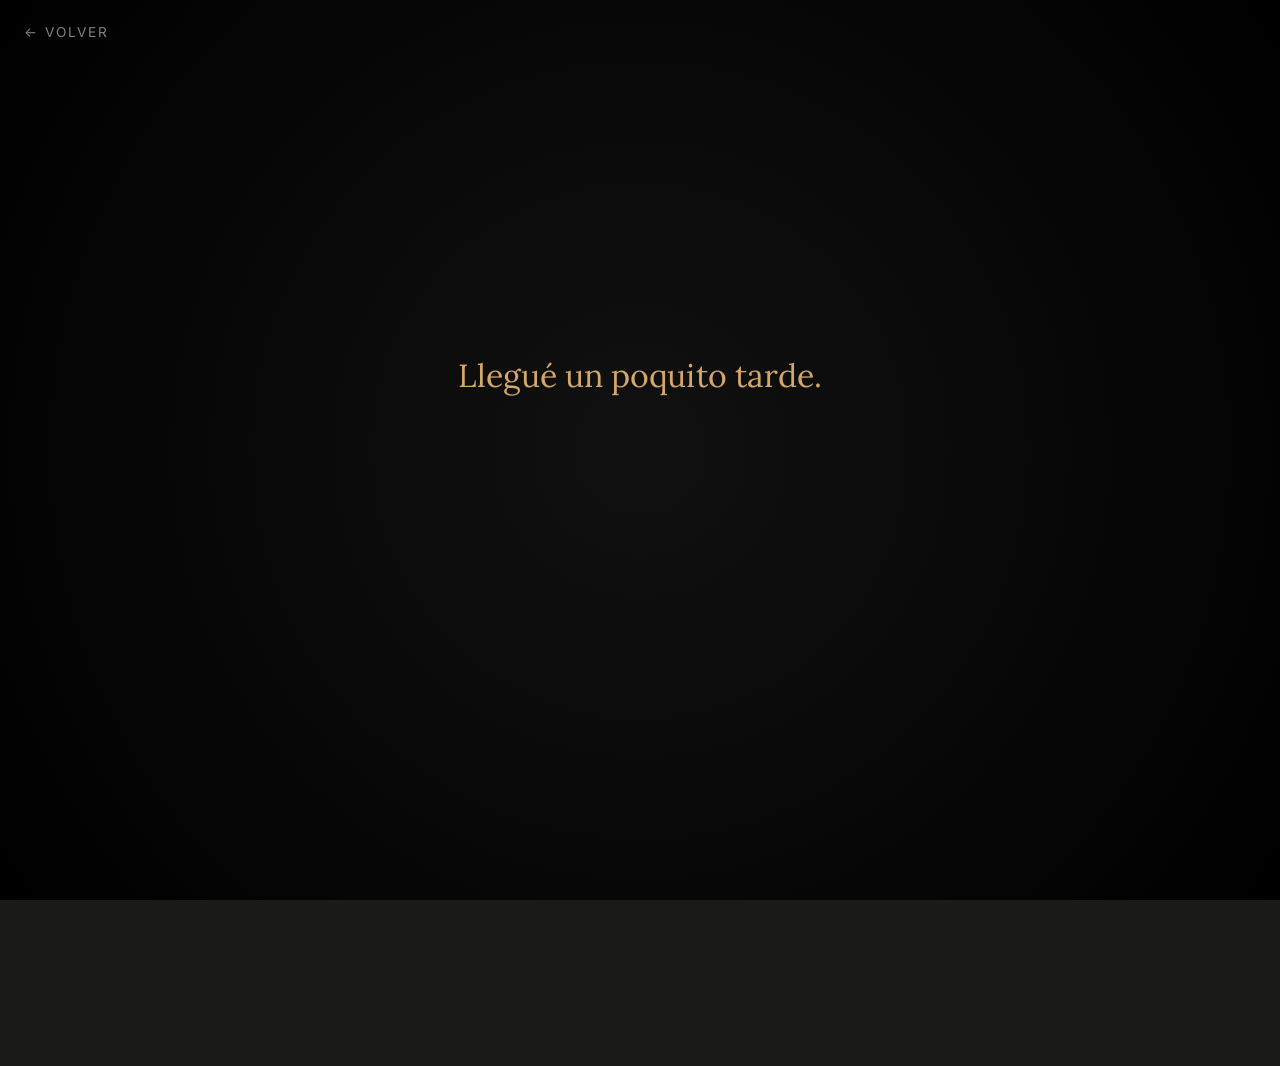
==== Un ramo atrasado/index.html @ 08b2c8c2 "Cambios temporales" ====
<!DOCTYPE html>
<html lang="es">
<head>
  <meta charset="UTF-8">
  <meta name="viewport" content="width=device-width, initial-scale=1.0">
  <title>Un ramo atrasado</title>
  <meta name="description" content="Flores amarillas, una graduación y un ramo de sushi.">
  <link rel="stylesheet" href="style.css">
  <link rel="icon" href="data:image/svg+xml,<svg xmlns='http://www.w3.org/2000/svg' viewBox='0 0 100 100'><text y='.9em' font-size='90'>🍣</text></svg>">
</head>
<body>

  <!-- ══════════ Back Button ══════════ -->
  <a href="../index.html" class="back-btn" aria-label="Volver al inicio" title="Volver al inicio">
    <span class="arrow-left">←</span> Volver
  </a>

  <!-- ══════════ Golden Particles ══════════ -->
  <div class="particles-container" id="particles" aria-hidden="true"></div>

  <!-- ══════════════════════════════════════════
       INTRO SCREEN
       ══════════════════════════════════════════ -->
  <div id="intro-screen">
    <div class="intro-text" id="introText1">
      <h1>Llegué un poquito tarde.</h1>
    </div>
    <div class="intro-text" id="introText2">
      <p>Pero llegué.</p>
    </div>
    <div class="intro-btn" id="introBtn">
      <button id="discoverBtn" type="button">Abrir</button>
    </div>
  </div>


  <!-- ══════════════════════════════════════════
       THE BOOK
       ══════════════════════════════════════════ -->
  <div class="book-wrapper" id="bookWrapper">
    <div id="magic-flowers" class="flowers-layer">
<div class="flowers">
          <div class="flower flower--1">
            <div class="flower__leafs flower__leafs--1">
              <div class="flower__leaf flower__leaf--1"></div>
              <div class="flower__leaf flower__leaf--2"></div>
              <div class="flower__leaf flower__leaf--3"></div>
              <div class="flower__leaf flower__leaf--4"></div>
              <div class="flower__white-circle"></div>

              <div class="flower__light flower__light--1"></div>
              <div class="flower__light flower__light--2"></div>
              <div class="flower__light flower__light--3"></div>
              <div class="flower__light flower__light--4"></div>
              <div class="flower__light flower__light--5"></div>
              <div class="flower__light flower__light--6"></div>
              <div class="flower__light flower__light--7"></div>
              <div class="flower__light flower__light--8"></div>
            </div>
            <div class="flower__line">
              <div class="flower__line__leaf flower__line__leaf--1"></div>
              <div class="flower__line__leaf flower__line__leaf--2"></div>
              <div class="flower__line__leaf flower__line__leaf--3"></div>
              <div class="flower__line__leaf flower__line__leaf--4"></div>
              <div class="flower__line__leaf flower__line__leaf--5"></div>
              <div class="flower__line__leaf flower__line__leaf--6"></div>
            </div>
          </div>

          <div class="flower flower--2">
            <div class="flower__leafs flower__leafs--2">
              <div class="flower__leaf flower__leaf--1"></div>
              <div class="flower__leaf flower__leaf--2"></div>
              <div class="flower__leaf flower__leaf--3"></div>
              <div class="flower__leaf flower__leaf--4"></div>
              <div class="flower__white-circle"></div>

              <div class="flower__light flower__light--1"></div>
              <div class="flower__light flower__light--2"></div>
              <div class="flower__light flower__light--3"></div>
              <div class="flower__light flower__light--4"></div>
              <div class="flower__light flower__light--5"></div>
              <div class="flower__light flower__light--6"></div>
              <div class="flower__light flower__light--7"></div>
              <div class="flower__light flower__light--8"></div>
            </div>
            <div class="flower__line">
              <div class="flower__line__leaf flower__line__leaf--1"></div>
              <div class="flower__line__leaf flower__line__leaf--2"></div>
              <div class="flower__line__leaf flower__line__leaf--3"></div>
              <div class="flower__line__leaf flower__line__leaf--4"></div>
            </div>
          </div>

          <div class="flower flower--3">
            <div class="flower__leafs flower__leafs--3">
              <div class="flower__leaf flower__leaf--1"></div>
              <div class="flower__leaf flower__leaf--2"></div>
              <div class="flower__leaf flower__leaf--3"></div>
              <div class="flower__leaf flower__leaf--4"></div>
              <div class="flower__white-circle"></div>

              <div class="flower__light flower__light--1"></div>
              <div class="flower__light flower__light--2"></div>
              <div class="flower__light flower__light--3"></div>
              <div class="flower__light flower__light--4"></div>
              <div class="flower__light flower__light--5"></div>
              <div class="flower__light flower__light--6"></div>
              <div class="flower__light flower__light--7"></div>
              <div class="flower__light flower__light--8"></div>
            </div>
            <div class="flower__line">
              <div class="flower__line__leaf flower__line__leaf--1"></div>
              <div class="flower__line__leaf flower__line__leaf--2"></div>
              <div class="flower__line__leaf flower__line__leaf--3"></div>
              <div class="flower__line__leaf flower__line__leaf--4"></div>
            </div>
          </div>

          <div class="grow-ans" style="--d: 1.2s">
            <div class="flower__g-long">
              <div class="flower__g-long__top"></div>
              <div class="flower__g-long__bottom"></div>
            </div>
          </div>

          <div class="growing-grass">
            <div class="flower__grass flower__grass--1">
              <div class="flower__grass--top"></div>
              <div class="flower__grass--bottom"></div>
              <div class="flower__grass__leaf flower__grass__leaf--1"></div>
              <div class="flower__grass__leaf flower__grass__leaf--2"></div>
              <div class="flower__grass__leaf flower__grass__leaf--3"></div>
              <div class="flower__grass__leaf flower__grass__leaf--4"></div>
              <div class="flower__grass__leaf flower__grass__leaf--5"></div>
              <div class="flower__grass__leaf flower__grass__leaf--6"></div>
              <div class="flower__grass__leaf flower__grass__leaf--7"></div>
              <div class="flower__grass__leaf flower__grass__leaf--8"></div>
              <div class="flower__grass__overlay"></div>
            </div>
          </div>

          <div class="growing-grass">
            <div class="flower__grass flower__grass--2">
              <div class="flower__grass--top"></div>
              <div class="flower__grass--bottom"></div>
              <div class="flower__grass__leaf flower__grass__leaf--1"></div>
              <div class="flower__grass__leaf flower__grass__leaf--2"></div>
              <div class="flower__grass__leaf flower__grass__leaf--3"></div>
              <div class="flower__grass__leaf flower__grass__leaf--4"></div>
              <div class="flower__grass__leaf flower__grass__leaf--5"></div>
              <div class="flower__grass__leaf flower__grass__leaf--6"></div>
              <div class="flower__grass__leaf flower__grass__leaf--7"></div>
              <div class="flower__grass__leaf flower__grass__leaf--8"></div>
              <div class="flower__grass__overlay"></div>
            </div>
          </div>

          <div class="grow-ans" style="--d: 2.4s">
            <div class="flower__g-right flower__g-right--1">
              <div class="leaf"></div>
            </div>
          </div>

          <div class="grow-ans" style="--d: 2.8s">
            <div class="flower__g-right flower__g-right--2">
              <div class="leaf"></div>
            </div>
          </div>

          <div class="grow-ans" style="--d: 2.8s">
            <div class="flower__g-front">
              <div
                class="flower__g-front__leaf-wrapper flower__g-front__leaf-wrapper--1"
              >
                <div class="flower__g-front__leaf"></div>
              </div>
              <div
                class="flower__g-front__leaf-wrapper flower__g-front__leaf-wrapper--2"
              >
                <div class="flower__g-front__leaf"></div>
              </div>
              <div
                class="flower__g-front__leaf-wrapper flower__g-front__leaf-wrapper--3"
              >
                <div class="flower__g-front__leaf"></div>
              </div>
              <div
                class="flower__g-front__leaf-wrapper flower__g-front__leaf-wrapper--4"
              >
                <div class="flower__g-front__leaf"></div>
              </div>
              <div
                class="flower__g-front__leaf-wrapper flower__g-front__leaf-wrapper--5"
              >
                <div class="flower__g-front__leaf"></div>
              </div>
              <div
                class="flower__g-front__leaf-wrapper flower__g-front__leaf-wrapper--6"
              >
                <div class="flower__g-front__leaf"></div>
              </div>
              <div
                class="flower__g-front__leaf-wrapper flower__g-front__leaf-wrapper--7"
              >
                <div class="flower__g-front__leaf"></div>
              </div>
              <div
                class="flower__g-front__leaf-wrapper flower__g-front__leaf-wrapper--8"
              >
                <div class="flower__g-front__leaf"></div>
              </div>
              <div class="flower__g-front__line"></div>
            </div>
          </div>

          <div class="grow-ans" style="--d: 3.2s">
            <div class="flower__g-fr">
              <div class="leaf"></div>
              <div class="flower__g-fr__leaf flower__g-fr__leaf--1"></div>
              <div class="flower__g-fr__leaf flower__g-fr__leaf--2"></div>
              <div class="flower__g-fr__leaf flower__g-fr__leaf--3"></div>
              <div class="flower__g-fr__leaf flower__g-fr__leaf--4"></div>
              <div class="flower__g-fr__leaf flower__g-fr__leaf--5"></div>
              <div class="flower__g-fr__leaf flower__g-fr__leaf--6"></div>
              <div class="flower__g-fr__leaf flower__g-fr__leaf--7"></div>
              <div class="flower__g-fr__leaf flower__g-fr__leaf--8"></div>
            </div>
          </div>

          <div class="long-g long-g--0">
            <div class="grow-ans" style="--d: 3s">
              <div class="leaf leaf--0"></div>
            </div>
            <div class="grow-ans" style="--d: 2.2s">
              <div class="leaf leaf--1"></div>
            </div>
            <div class="grow-ans" style="--d: 3.4s">
              <div class="leaf leaf--2"></div>
            </div>
            <div class="grow-ans" style="--d: 3.6s">
              <div class="leaf leaf--3"></div>
            </div>
          </div>

          <div class="long-g long-g--1">
            <div class="grow-ans" style="--d: 3.6s">
              <div class="leaf leaf--0"></div>
            </div>
            <div class="grow-ans" style="--d: 3.8s">
              <div class="leaf leaf--1"></div>
            </div>
            <div class="grow-ans" style="--d: 4s">
              <div class="leaf leaf--2"></div>
            </div>
            <div class="grow-ans" style="--d: 4.2s">
              <div class="leaf leaf--3"></div>
            </div>
          </div>

          <div class="long-g long-g--2">
            <div class="grow-ans" style="--d: 4s">
              <div class="leaf leaf--0"></div>
            </div>
            <div class="grow-ans" style="--d: 4.2s">
              <div class="leaf leaf--1"></div>
            </div>
            <div class="grow-ans" style="--d: 4.4s">
              <div class="leaf leaf--2"></div>
            </div>
            <div class="grow-ans" style="--d: 4.6s">
              <div class="leaf leaf--3"></div>
            </div>
          </div>

          <div class="long-g long-g--3">
            <div class="grow-ans" style="--d: 4s">
              <div class="leaf leaf--0"></div>
            </div>
            <div class="grow-ans" style="--d: 4.2s">
              <div class="leaf leaf--1"></div>
            </div>
            <div class="grow-ans" style="--d: 3s">
              <div class="leaf leaf--2"></div>
            </div>
            <div class="grow-ans" style="--d: 3.6s">
              <div class="leaf leaf--3"></div>
            </div>
          </div>

          <div class="long-g long-g--4">
            <div class="grow-ans" style="--d: 4s">
              <div class="leaf leaf--0"></div>
            </div>
            <div class="grow-ans" style="--d: 4.2s">
              <div class="leaf leaf--1"></div>
            </div>
            <div class="grow-ans" style--d: 3s">
              <div class="leaf leaf--2"></div>
            </div>
            <div class="grow-ans" style="--d: 3.6s">
              <div class="leaf leaf--3"></div>
            </div>
          </div>

          <div class="long-g long-g--5">
            <div class="grow-ans" style="--d: 4s">
              <div class="leaf leaf--0"></div>
            </div>
            <div class="grow-ans" style="--d: 4.2s">
              <div class="leaf leaf--1"></div>
            </div>
            <div class="grow-ans" style="--d: 3s">
              <div class="leaf leaf--2"></div>
            </div>
            <div class="grow-ans" style="--d: 3.6s">
              <div class="leaf leaf--3"></div>
            </div>
          </div>

          <div class="long-g long-g--6">
            <div class="grow-ans" style="--d: 4.2s">
              <div class="leaf leaf--0"></div>
            </div>
            <div class="grow-ans" style="--d: 4.4s">
              <div class="leaf leaf--1"></div>
            </div>
            <div class="grow-ans" style="--d: 4.6s">
              <div class="leaf leaf--2"></div>
            </div>
            <div class="grow-ans" style="--d: 4.8s">
              <div class="leaf leaf--3"></div>
            </div>
          </div>

          <div class="long-g long-g--7">
            <div class="grow-ans" style="--d: 3s">
              <div class="leaf leaf--0"></div>
            </div>
            <div class="grow-ans" style="--d: 3.2s">
              <div class="leaf leaf--1"></div>
            </div>
            <div class="grow-ans" style="--d: 3.5s">
              <div class="leaf leaf--2"></div>
            </div>
            <div class="grow-ans" style="--d: 3.6s">
              <div class="leaf leaf--3"></div>
            </div>
          </div>
        </div>
    </div>

    <!-- Page Counter -->
    <div class="page-counter" id="pageCounter">Página 1 de 12</div>

    <!-- The Book -->
    <div class="book" id="book">

      <!-- ═══ PAGE 1: COVER ═══ -->
      <div class="book-page" data-page="0">
        <div class="page-front cover-front">
          <div class="page-content">
            <span class="cover-ornament-top">✦ ✦ ✦</span>
            <div class="cover-divider" style="margin-top: 2rem;"></div>
            <h1 class="cover-title" style="font-size: 2rem;">Llegaste.</h1>
            <div class="cover-divider"></div>
            <p class="cover-subtitle">Un pequeño detalle<br>atrasado</p>
            <span class="cover-ornament-bottom">✦ ✦ ✦</span>
          </div>
          <div class="open-book-btn">
            <span class="pulse-ring"></span>
            Clic aquí para abrir <span class="arrow">→</span>
          </div>
        </div>
        <div class="page-back cover-back">
          <div class="page-content">
            <p class="text-small text-italic" style="opacity: 0.4;">Un día tarde, como siempre.</p>
          </div>
        </div>
      </div>

      <!-- ═══ PAGE 2: HUMOR Y SUSHI ═══ -->
      <div class="book-page" data-page="1">
        <div class="page-front">
          <div class="page-content">
            <p class="text-body text-muted fade-up-text">Sé que dijiste que las flores amarillas estaban bien...</p>
            <div class="divider"></div>
            <p class="text-large text-gold mt-2 fade-up-text" style="animation-delay: 1.5s;">...pero que un ramo de sushi sería mejor.</p>
          </div>
          <span class="page-number">1</span>
        </div>
        <div class="page-back">
          <div class="page-content">
            <div class="sushi-bouquet-container fade-up-text">
               <!-- Se inyectará el SVG de sushi mediante JS para no saturar, o podemos dejar una img si es más limpio. 
                    El SVG original de la pág 6 lo pasaremos aquí. -->
               <img src="../Dia del lector/img/seal_peeking.jpg" alt="Foca con sushi" class="page-image tiny" style="margin: 0 auto; display:block;">
               <div style="font-size: 2rem; text-align: center; margin-top: 10px;">(La foca aprueba)</div>
            </div>
            <div class="divider"></div>
            <p class="text-medium text-center fade-up-text" style="animation-delay: 1s;">Y considerando tus estándares, tenía sentido.</p>
          </div>
          <span class="page-number">2</span>
        </div>
      </div>

      <!-- ═══ PAGE 3: LA PRIMERA FLOR ═══ -->
      <div class="book-page" data-page="2">
        <div class="page-front">
          <div class="page-content">
            <p class="text-medium text-italic fade-up-text">Pero hablando en serio...</p>
            <div class="divider"></div>
            <p class="text-body fade-up-text" style="animation-delay: 2s;">Hay fechas y cosas que merecen ser celebradas.</p>
            <p class="text-body text-gold mt-2 fade-up-text" style="animation-delay: 4s;">(Estar muy orgulloso de ti, por ejemplo).</p>
          </div>
          <span class="page-number">3</span>
        </div>
        <div class="page-back">
          <div class="page-content">
            <p class="text-medium text-center fade-up-text" style="animation-delay: 4s;">Sí. Eran estas.</p>
            <div class="page-image tiny mt-3 fade-up-text" style="animation-delay: 5s;">
              <img src="../Dia del lector/img/foca_3.jpg" alt="Foca orgullosa" loading="lazy">
            </div>
            <p class="text-small text-center mt-2 fade-up-text text-italic" style="animation-delay: 5.5s;">Traducción de la foca: está muy orgulloso.</p>
            <p class="floating-note-page right fade-up-text" style="animation-delay: 6s; bottom: 30px;">Empezando por una.</p>
          </div>
          <span class="page-number">4</span>
        </div>
      </div>

      <!-- ═══ PAGE 4: LA DISTANCIA ═══ -->
      <div class="book-page" data-page="3">
        <div class="page-front">
          <div class="page-content">
            <p class="text-body text-italic fade-up-text">Supongo que la vida tiene esa costumbre de poner distancia donde antes había conversaciones.</p>
            <div class="divider"></div>
            <p class="text-body mt-2 fade-up-text" style="animation-delay: 2s;">Y sí... quizá ya no hablamos tanto.</p>
            <p class="text-medium mt-1 fade-up-text" style="animation-delay: 3.5s;">No pasa nada.</p>
          </div>
          <span class="page-number">5</span>
        </div>
        <div class="page-back">
          <div class="page-content">
            <p class="text-medium text-gold text-center fade-up-text">Hay personas que uno simplemente no deja de recordar.</p>
            <div class="page-image tiny mt-4 fade-up-text" style="animation-delay: 2s; opacity: 0.5;">
              <img src="../Dia del lector/img/foca_2.jpg" alt="Foca" loading="lazy">
            </div>
            <p class="floating-note-page right fade-up-text" style="animation-delay: 4s;">Pasa más seguido de lo que parece.</p>
          </div>
          <span class="page-number">6</span>
        </div>
      </div>

      <!-- ═══ PAGE 5: LA SONRISA Y AMOR/AMISTAD ═══ -->
      <div class="book-page" data-page="4">
        <div class="page-front">
          <div class="page-content">
            <p class="text-body text-muted fade-up-text">Además...</p>
            <p class="text-medium text-italic mt-2 fade-up-text" style="animation-delay: 1.5s;">Hay sonrisas que tienen la descortesía de no dejarse olvidar.</p>
            <div class="divider"></div>
            <p class="text-large text-gold mt-2 fade-up-text" style="animation-delay: 3s;">La tuya lleva bastante tiempo abusando de eso.</p>
          </div>
          <span class="page-number">7</span>
        </div>
        <div class="page-back">
          <div class="page-content">
            <p class="text-body text-center mt-4 fade-up-text">Feliz Amor y Amistad.</p>
            <p class="text-small text-center mt-2 fade-up-text" style="animation-delay: 1.5s; opacity: 0.7;">Que eso pueda significar lo que tú quieras.</p>
          </div>
          <span class="page-number">8</span>
        </div>
      </div>

      <!-- ═══ PAGE 6: REVELACION DEL RAMO ═══ -->
      <div class="book-page" data-page="5">
        <div class="page-front" style="background: transparent; box-shadow: none;">
          <div class="page-content">
            <!-- Espacio vacío intencional para ver el ramo completo crecer -->
          </div>
        </div>
        <div class="page-back" style="background: transparent; box-shadow: none;">
          <div class="page-content">
            <p class="text-medium text-center text-gold fade-up-text" style="animation-delay: 4s; text-shadow: 0 2px 10px rgba(0,0,0,0.8);">Llegué tarde. Pero al menos traje algo.</p>
            <div class="signature mt-4 fade-up-text" style="animation-delay: 6s; text-shadow: 0 2px 10px rgba(0,0,0,0.8);">— Nicolás</div>
          </div>
        </div>
      </div>
      
      <!-- ═══ PAGE 8: BACK COVER ═══ -->
      <div class="book-page" data-page="7">
        <div class="page-front">
          <div class="page-content">
            <p class="floating-note-page right">Ya puedes irte.</p>
            
            <div class="page-image small mt-3">
              <img src="../Dia del lector/img/foca_4.jpg" alt="Foca abrazando el final" loading="lazy">
            </div>
            <p class="text-medium text-center text-gold mt-2">Un abrazo enorme.</p>
            
            <div class="reactions-container mt-4" id="reactionsContainer">
              <h3 class="reactions-title text-medium text-center">¿El sushi compensó el retraso?</h3>
              <div class="reactions-grid mt-2">
                <button class="reaction-btn" data-reaction="like">Sí, perdonado</button>
                <button class="reaction-btn" data-reaction="love">Prefería flores, pero OK</button>
                <button class="reaction-btn" data-reaction="seal">La foca salvó el día</button>
              </div>
              <p class="reaction-response text-italic mt-3 text-center" id="reactionResponse"></p>
            </div>
          </div>
          <span class="page-number">13</span>
        </div>
        <div class="page-back cover-back">
          <div class="page-content">
            <span style="font-size: 2rem; opacity: 0.3;">🍣</span>
            <p class="text-small text-italic mt-2" style="opacity: 0.4;">Fin (con mucha soya).</p>
          </div>
        </div>
      </div>

    </div><!-- /book -->

    <!-- Navigation -->
    <div class="book-nav" id="bookNav">
      <button class="nav-btn" id="prevBtn" disabled aria-label="Página anterior">
        <span class="arrow arrow-left">←</span> Anterior
      </button>
      <button class="nav-btn" id="nextBtn" aria-label="Página siguiente">
        Siguiente <span class="arrow arrow-right">→</span>
      </button>
    </div>

    <!-- Mobile Navigation Tap Zones -->
    <div class="tap-zone tap-zone-left" id="tapZoneLeft" aria-label="Página anterior">
      <div class="tap-icon">←</div>
    </div>
    <div class="tap-zone tap-zone-right" id="tapZoneRight" aria-label="Página siguiente">
      <div class="tap-icon">→</div>
    </div>

    <!-- Progress Dots -->
    <div class="progress-dots" id="progressDots"></div>

    <!-- Keyboard Hint (desktop only) -->
    <div class="keyboard-hint" id="keyboardHint">← → usa las flechas del teclado</div>

  </div><!-- /book-wrapper -->


  <!-- ══════════════════════════════════════════
       JAVASCRIPT
       ══════════════════════════════════════════ -->
  <script>
    document.addEventListener('DOMContentLoaded', () => {
      
      // Marcar como visitado en localStorage
      localStorage.setItem('sof_visited_flores', 'true');
      
      // Init Intro
      const text1 = document.getElementById('introText1');
      const text2 = document.getElementById('introText2');
      const btn = document.getElementById('introBtn');

      setTimeout(() => text1.classList.add('visible'), 500);
      setTimeout(() => text2.classList.add('visible'), 2200);
      setTimeout(() => btn.classList.add('visible'), 3500);

      document.getElementById('discoverBtn').addEventListener('click', () => {
        document.getElementById('intro-screen').classList.add('hidden');
        document.getElementById('bookWrapper').classList.add('active');

        setTimeout(() => {
          document.getElementById('pageCounter').classList.add('visible');
          document.getElementById('bookNav').classList.add('visible');
          
          if (window.innerWidth >= 768) {
            const hint = document.getElementById('keyboardHint');
            hint.classList.add('visible');
            setTimeout(() => hint.classList.remove('visible'), 5000);
          }
        }, 800);
      });

      // Init Particles
      const prefersReducedMotion = window.matchMedia('(prefers-reduced-motion: reduce)').matches;
      if (!prefersReducedMotion) {
        const container = document.getElementById('particles');
        const isMobile = window.innerWidth < 768;
        const count = isMobile ? 15 : 30;

        for (let i = 0; i < count; i++) {
          const p = document.createElement('div');
          p.className = 'particle';
          const size = Math.random() * 4 + 2;
          const left = Math.random() * 100;
          const dur = Math.random() * 15 + 15;
          const delay = Math.random() * 10;
          const opacity = Math.random() * 0.4 + 0.1;
          const drift = (Math.random() - 0.5) * 80;
          
          p.style.width = `${size}px`;
          p.style.height = `${size}px`;
          p.style.left = `${left}vw`;
          p.style.setProperty('--o', opacity);
          p.style.setProperty('--drift', drift);
          p.style.animation = `floatUp ${dur}s ${delay}s linear infinite`;
          container.appendChild(p);
        }
      }

      // Book Logic
      let currentPage = 0;
      let totalPages = 0;
      let isAnimating = false;
      let pages = [];

      // Expand single book-pages into pairs for realistic turn
      const oldPages = document.querySelectorAll('.book-page');
      oldPages.forEach((page) => {
        const back = page.querySelector('.page-back');
        if (back) {
          const newPage = document.createElement('div');
          newPage.className = 'book-page';
          
          const newFront = document.createElement('div');
          newFront.className = 'page-front';
          newFront.innerHTML = back.innerHTML; 
          
          const emptyBack1 = document.createElement('div');
          emptyBack1.className = 'page-back';
          
          newPage.appendChild(newFront);
          newPage.appendChild(emptyBack1);
          
          page.parentNode.insertBefore(newPage, page.nextSibling);
          back.remove();
          
          const emptyBack2 = document.createElement('div');
          emptyBack2.className = 'page-back';
          page.appendChild(emptyBack2);
        }
      });

      pages = document.querySelectorAll('.book-page');
      pages.forEach((p, i) => p.dataset.page = i);
      totalPages = pages.length;

      const dotsContainer = document.getElementById('progressDots');
      for (let i = 0; i < totalPages; i++) {
        const dot = document.createElement('div');
        dot.className = 'progress-dot' + (i === 0 ? ' active' : '');
        dot.dataset.page = i;
        dotsContainer.appendChild(dot);
      }

      updatePageStack();
      updateUI();

      function updatePageStack() {
        pages.forEach((page, i) => {
          if (i < currentPage) {
            page.style.zIndex = i;
          } else {
            page.style.zIndex = totalPages - i;
          }
        });
      }

      function updateUI() {
        const displayPage = Math.min(currentPage + 1, totalPages);
        document.getElementById('pageCounter').textContent = `Página ${displayPage} de ${totalPages}`;

        document.getElementById('prevBtn').disabled = currentPage <= 0;
        document.getElementById('nextBtn').disabled = currentPage >= totalPages;

        const tapLeft = document.getElementById('tapZoneLeft');
        const tapRight = document.getElementById('tapZoneRight');
        if (tapLeft) tapLeft.style.display = currentPage <= 0 ? 'none' : 'flex';
        if (tapRight) tapRight.style.display = currentPage >= totalPages - 1 ? 'none' : 'flex';

        document.querySelectorAll('.progress-dot').forEach((dot, i) => {
          dot.classList.remove('active', 'past');
          if (i === currentPage) dot.classList.add('active');
          else if (i < currentPage) dot.classList.add('past');
        });
      }

      function updateNarrativeSteps() {
        const body = document.body;
        // La progresión de la historia se basa en la currentPage (0 es cover)
        // Cada paso es una doble página: 
        // currentPage 0 = Cover
        // currentPage 1 = Sushi (Páginas 1-2)
        // currentPage 2 = Primera Flor (Páginas 3-4)
        // currentPage 3 = Segunda Flor (Páginas 5-6)
        // currentPage 4 = Tercera Flor (Páginas 7-8)
        // currentPage 5 = Cuarta/Quinta Flor (Páginas 9-10)
        // currentPage 6 = Ramo completo (Páginas 11-12)
        
        body.classList.remove('step-1', 'step-2', 'step-3', 'step-4', 'step-final');
        
        if (currentPage >= 2) body.classList.add('step-1'); // Crece primera flor
        if (currentPage >= 3) body.classList.add('step-2'); // Crece segunda flor
        if (currentPage >= 4) body.classList.add('step-3'); // Crece tercera flor y pasto
        if (currentPage >= 5) body.classList.add('step-4'); // Más pastos/hojas
        if (currentPage >= 6) body.classList.add('step-final'); // Halo final
      }

      function nextPage() {
        if (isAnimating || currentPage >= totalPages) return;
        isAnimating = true;
        pages[currentPage].classList.add('flipped');
        currentPage++;
        updatePageStack();
        updateUI();
        updateNarrativeSteps();
        
        // Trigger fade-up animations on the new visible pages
        const visiblePages = document.querySelectorAll('.book-page:not(.flipped) .page-front, .book-page.flipped:last-of-type .page-back');
        visiblePages.forEach(p => {
            const texts = p.querySelectorAll('.fade-up-text');
            texts.forEach(t => {
                t.style.animation = 'none';
                t.offsetHeight; /* trigger reflow */
                t.style.animation = null;
            });
        });

        setTimeout(() => isAnimating = false, 600);
      }
      
      function prevPage() {
        if (isAnimating || currentPage <= 0) return;
        isAnimating = true;
        currentPage--;
        pages[currentPage].classList.remove('flipped');
        updatePageStack();
        updateUI();
        updateNarrativeSteps();
        setTimeout(() => isAnimating = false, 600);
      }

      function prevPage() {
        if (isAnimating || currentPage <= 0) return;
        isAnimating = true;
        currentPage--;
        pages[currentPage].classList.remove('flipped');
        updatePageStack();
        updateUI();
        setTimeout(() => isAnimating = false, 600);
      }

      document.getElementById('prevBtn').addEventListener('click', prevPage);
      document.getElementById('nextBtn').addEventListener('click', nextPage);
      document.getElementById('tapZoneLeft').addEventListener('click', prevPage);
      document.getElementById('tapZoneRight').addEventListener('click', nextPage);

      document.addEventListener('keydown', (e) => {
        if (e.key === 'ArrowRight' || e.key === ' ') { e.preventDefault(); nextPage(); }
        else if (e.key === 'ArrowLeft') { e.preventDefault(); prevPage(); }
      });

      let touchStartX = 0;
      let touchEndX = 0;
      const book = document.getElementById('book');

      book.addEventListener('touchstart', e => touchStartX = e.changedTouches[0].screenX, { passive: true });
      book.addEventListener('touchend', e => {
        touchEndX = e.changedTouches[0].screenX;
        const diff = touchStartX - touchEndX;
        if (Math.abs(diff) > 50) {
          if (diff > 0) nextPage();
          else prevPage();
        }
      }, { passive: true });

      pages.forEach(page => {
        page.addEventListener('click', (e) => {
          if (e.target.closest('.nav-btn, button, [role="button"], .reaction-btn')) return;
          if (!page.classList.contains('flipped')) nextPage();
        });
      });

      // Reactions logic
      const reactionBtns = document.querySelectorAll('.reaction-btn');
      const reactionResponse = document.getElementById('reactionResponse');

      const responses = {
        'like': 'Me alegra que te haya gustado. Disfruta tu sushi imaginario.',
        'love': '¿Verdad que es mejor que un ramo normal? Sabía que lo entenderías.',
        'seal': 'La foca se siente muy honrada por tu validación.'
      };

      reactionBtns.forEach(btn => {
        btn.addEventListener('click', (e) => {
          e.stopPropagation();
          const reaction = btn.dataset.reaction;
          
          reactionBtns.forEach(b => {
            b.style.opacity = '0.5';
            b.style.transform = 'scale(0.95)';
          });
          
          btn.style.opacity = '1';
          btn.style.transform = 'scale(1.05)';
          btn.style.borderColor = 'var(--text-gold)';
          btn.style.background = 'rgba(212, 175, 55, 0.1)';
          
          reactionResponse.style.opacity = '0';
          setTimeout(() => {
            reactionResponse.textContent = responses[reaction];
            reactionResponse.style.opacity = '1';
          }, 300);
        });
      });

    });
  </script>

</body>
</html>
---- Un ramo atrasado/style.css ----
@import url('https://fonts.googleapis.com/css2?family=Lora:ital,wght@0,400;0,500;0,600;1,400&family=Inter:wght@300;400&display=swap');

/* ═══════════════════════════════════════════
   VARIABLES & RESET
   ═══════════════════════════════════════════ */
:root {
  --bg-color: #1a1a18;
  --bg-darker: #0d0d0c;
  
  /* Paleta cálida de libreta / Sushi */
  --book-cover: #d4a76a;
  --book-cover-dark: #c49660;
  --book-page: #fff9f0;
  --book-page-dark: #fcf1de;
  --text-main: #333333;
  --text-muted: #666666;
  
  --text-gold: #c49660;
  --text-gold-soft: #e5b97d;
  
  --font-serif: 'Lora', serif;
  --font-sans: 'Inter', sans-serif;
  
  --transition-smooth: 0.6s cubic-bezier(0.4, 0, 0.2, 1);
}

* {
  margin: 0;
  padding: 0;
  box-sizing: border-box;
}

body, html {
  width: 100%;
  height: 100%;
  background-color: var(--bg-color);
  color: var(--text-main);
  font-family: var(--font-serif);
  overflow: hidden; /* No scroll, all happens in book */
}

a {
  text-decoration: none;
  color: inherit;
}

/* ═══════════════════════════════════════════
   BACK BUTTON
   ═══════════════════════════════════════════ */
.back-btn {
  position: absolute;
  top: 1.5rem;
  left: 1.5rem;
  color: var(--text-page);
  font-family: var(--font-sans);
  font-size: 0.85rem;
  text-transform: uppercase;
  letter-spacing: 2px;
  z-index: 100;
  opacity: 0.5;
  transition: opacity 0.3s ease;
  color: #fff; /* contrast against dark bg */
}
.back-btn:hover {
  opacity: 1;
}

/* ═══════════════════════════════════════════
   PARTICLES (from original chapter)
   ═══════════════════════════════════════════ */
.particles-container {
  position: absolute;
  top: 0;
  left: 0;
  width: 100%;
  height: 100%;
  pointer-events: none;
  z-index: 1;
  overflow: hidden;
}

.particle {
  position: absolute;
  bottom: -10px;
  background: radial-gradient(circle, #ffeb3b 0%, rgba(255, 235, 59, 0) 70%);
  border-radius: 50%;
  opacity: var(--o, 0.2);
}

@keyframes floatUp {
  0% { transform: translateY(0) translateX(0); opacity: 0; }
  10% { opacity: var(--o); }
  90% { opacity: var(--o); }
  100% { transform: translateY(-110vh) translateX(calc(var(--drift) * 1px)); opacity: 0; }
}

/* ═══════════════════════════════════════════
   INTRO SCREEN
   ═══════════════════════════════════════════ */
#intro-screen {
  position: absolute;
  top: 0;
  left: 0;
  width: 100%;
  height: 100%;
  display: flex;
  flex-direction: column;
  justify-content: center;
  align-items: center;
  z-index: 50;
  transition: opacity 0.8s ease, visibility 0.8s ease;
  background: radial-gradient(circle at center, #1a1a18 0%, #0d0d0c 100%);
}

#intro-screen.hidden {
  opacity: 0;
  visibility: hidden;
  pointer-events: none;
}

.intro-text {
  opacity: 0;
  transform: translateY(15px);
  transition: opacity 1.2s ease, transform 1.2s ease;
  text-align: center;
  margin-bottom: 1.5rem;
  color: #fff;
}

.intro-text.visible {
  opacity: 1;
  transform: translateY(0);
}

.intro-text h1 {
  font-size: 2rem;
  font-weight: 400;
  color: var(--book-cover);
}

.intro-text p {
  font-size: 1.2rem;
  color: #aaaaaa;
}

.intro-btn {
  opacity: 0;
  transform: translateY(15px);
  transition: opacity 1s ease, transform 1s ease;
  margin-top: 2rem;
}

.intro-btn.visible {
  opacity: 1;
  transform: translateY(0);
}

#discoverBtn {
  background: transparent;
  border: 1px solid var(--book-cover);
  color: var(--book-cover);
  padding: 0.8rem 2.5rem;
  font-family: var(--font-sans);
  font-size: 0.9rem;
  letter-spacing: 2px;
  text-transform: uppercase;
  border-radius: 100px;
  cursor: pointer;
  transition: all 0.3s ease;
}

#discoverBtn:hover {
  background: var(--book-cover);
  color: var(--bg-darker);
}

/* ═══════════════════════════════════════════
   BOOK WRAPPER
   ═══════════════════════════════════════════ */
.book-wrapper {
  position: absolute;
  top: 0;
  left: 0;
  width: 100%;
  height: 100%;
  display: flex;
  justify-content: center;
  align-items: center;
  perspective: 1200px;
  opacity: 0;
  visibility: hidden;
  transition: opacity 1s ease 0.5s;
  z-index: 10;
}

.book-wrapper.active {
  opacity: 1;
  visibility: visible;
}

.book {
  position: relative;
  width: 85vw;
  max-width: 420px;
  height: 75vh;
  max-height: 600px;
  transform-style: preserve-3d;
  transition: transform 0.6s ease;
}

/* En Desktop, el libro se centra pero al abrirse parece que se desplaza */
@media (min-width: 768px) {
  .book {
    width: 400px;
    height: 550px;
  }
}

/* ═══════════════════════════════════════════
   BOOK PAGES
   ═══════════════════════════════════════════ */
.book-page {
  position: absolute;
  top: 0;
  left: 0;
  width: 100%;
  height: 100%;
  transform-origin: left center;
  transform-style: preserve-3d;
  transition: transform var(--transition-smooth);
  cursor: pointer;
}

.book-page.flipped {
  transform: rotateY(-180deg);
}

.page-front, .page-back {
  position: absolute;
  top: 0;
  left: 0;
  width: 100%;
  height: 100%;
  backface-visibility: hidden;
  background-color: var(--book-page);
  border-radius: 4px 12px 12px 4px;
  box-shadow: inset 4px 0 10px rgba(0,0,0,0.1), 0 5px 15px rgba(0,0,0,0.2);
  display: flex;
  flex-direction: column;
  padding: 2.5rem 1.5rem;
  overflow: hidden;
  border-left: 2px solid rgba(0,0,0,0.05);
}

.page-back {
  transform: rotateY(180deg);
  background-color: var(--book-page-dark);
  border-radius: 12px 4px 4px 12px;
  border-left: none;
  border-right: 2px solid rgba(0,0,0,0.05);
  box-shadow: inset -4px 0 10px rgba(0,0,0,0.1), 0 5px 15px rgba(0,0,0,0.2);
}

/* Tap zones padding avoidance */
.page-front { padding-right: 2rem; }
.page-back { padding-left: 2rem; }

.page-content {
  flex-grow: 1;
  display: flex;
  flex-direction: column;
  justify-content: center;
  align-items: center;
  position: relative;
}

.page-number {
  position: absolute;
  bottom: 1rem;
  left: 0;
  width: 100%;
  text-align: center;
  font-family: var(--font-sans);
  font-size: 0.75rem;
  color: rgba(0,0,0,0.3);
}

/* ═══════════════════════════════════════════
   COVER STYLES
   ═══════════════════════════════════════════ */
.cover-front {
  background-color: var(--book-cover);
  color: #fff;
  border-radius: 4px 14px 14px 4px;
  box-shadow: inset 5px 0 20px rgba(0,0,0,0.2), 0 10px 30px rgba(0,0,0,0.4);
}

.cover-back {
  background-color: var(--book-cover-dark);
  color: rgba(255,255,255,0.7);
}

.cover-emoji {
  font-size: 3.5rem;
  margin-bottom: 1rem;
  filter: drop-shadow(0 4px 6px rgba(0,0,0,0.2));
}

.cover-title {
  font-family: var(--font-serif);
  font-size: 2.2rem;
  font-weight: 500;
  text-align: center;
  line-height: 1.2;
  margin: 1rem 0;
  text-shadow: 0 2px 4px rgba(0,0,0,0.2);
}

.cover-subtitle {
  font-family: var(--font-sans);
  font-weight: 300;
  text-transform: uppercase;
  letter-spacing: 2px;
  font-size: 0.85rem;
  opacity: 0.9;
  text-align: center;
  margin-top: 0.5rem;
}

.cover-divider {
  width: 40px;
  height: 1px;
  background-color: rgba(255,255,255,0.4);
  margin: 0.5rem 0;
}

.cover-ornament-top, .cover-ornament-bottom {
  font-size: 0.8rem;
  color: rgba(255,255,255,0.5);
  letter-spacing: 4px;
}

.open-book-btn {
  position: absolute;
  bottom: 2rem;
  left: 50%;
  transform: translateX(-50%);
  font-family: var(--font-sans);
  font-size: 0.8rem;
  text-transform: uppercase;
  letter-spacing: 1px;
  display: flex;
  align-items: center;
  gap: 0.5rem;
  color: rgba(255,255,255,0.8);
  animation: gentlePulse 2s infinite;
}

.pulse-ring {
  width: 10px;
  height: 10px;
  border-radius: 50%;
  background-color: rgba(255,255,255,0.8);
  box-shadow: 0 0 0 0 rgba(255,255,255,0.4);
  animation: pulseAnim 2s infinite;
}

@keyframes pulseAnim {
  0% { box-shadow: 0 0 0 0 rgba(255,255,255,0.4); }
  70% { box-shadow: 0 0 0 10px rgba(255,255,255,0); }
  100% { box-shadow: 0 0 0 0 rgba(255,255,255,0); }
}

@keyframes gentlePulse {
  0%, 100% { opacity: 0.7; }
  50% { opacity: 1; }
}

/* ═══════════════════════════════════════════
   TYPOGRAPHY & CONTENT
   ═══════════════════════════════════════════ */
.text-body {
  font-size: 1.05rem;
  line-height: 1.6;
  margin-bottom: 1rem;
  text-align: left;
  width: 100%;
}

.text-medium {
  font-size: 1.25rem;
  line-height: 1.5;
  width: 100%;
}

.text-large {
  font-size: 1.5rem;
  line-height: 1.4;
  font-weight: 500;
  width: 100%;
}

.text-small {
  font-size: 0.9rem;
}

.text-muted { color: var(--text-muted); }
.text-gold { color: var(--text-gold); font-weight: 500; }
.text-italic { font-style: italic; }
.text-center { text-align: center; }
.text-bold { font-weight: 600; }

.mt-1 { margin-top: 0.5rem; }
.mt-2 { margin-top: 1rem; }
.mt-3 { margin-top: 1.5rem; }
.mt-4 { margin-top: 2rem; }
.mb-2 { margin-bottom: 1rem; }

.divider {
  width: 30px;
  height: 1px;
  background-color: var(--text-gold-soft);
  margin: 1.5rem auto;
}

.floating-note-page {
  font-family: var(--font-sans);
  font-size: 0.8rem;
  color: var(--text-gold);
  font-style: italic;
  opacity: 0.7;
  position: absolute;
  bottom: 2rem;
  left: 1.5rem;
}

.floating-note-page.right {
  left: auto;
  right: 1.5rem;
}

.glow-text {
  color: var(--text-gold);
  text-shadow: 0 0 10px rgba(196, 150, 96, 0.4);
}

.scene-title {
  font-size: 1.4rem;
  font-weight: 500;
}

.page-image {
  border-radius: 4px;
  overflow: hidden;
  box-shadow: 0 4px 10px rgba(0,0,0,0.1);
  margin: 1rem 0;
  border: 4px solid #fff;
  transform: rotate(-2deg);
}

.page-image img {
  width: 100%;
  height: auto;
  display: block;
}

.page-image.small {
  width: 70%;
  transform: rotate(2deg);
}

.page-image.tiny {
  width: 40px;
  height: 40px;
  border: 2px solid #fff;
  border-radius: 50%;
  transform: none;
  box-shadow: 0 2px 5px rgba(0,0,0,0.2);
}

.signature {
  font-family: 'Brush Script MT', cursive, var(--font-serif);
  font-size: 1.5rem;
  color: var(--text-main);
  align-self: flex-end;
  margin-right: 1rem;
}

.ps-note {
  font-size: 0.85rem;
  color: var(--text-muted);
  align-self: flex-start;
  margin-top: 2rem;
  font-style: italic;
}

/* ═══════════════════════════════════════════
   SUSHI BOUQUET ANIMATIONS
   ═══════════════════════════════════════════ */
.sushi-bouquet-container {
  width: 100%;
  max-width: 200px;
  margin: 0 auto;
  position: relative;
  z-index: 10;
  animation: gentleFloat 4s ease-in-out infinite;
}

@keyframes gentleFloat {
  0%, 100% { transform: translateY(0); }
  50% { transform: translateY(-8px); }
}

.sushi-pulse {
  animation: magicPulse 3s ease-in-out infinite;
  transform-origin: center;
}

@keyframes magicPulse {
  0%, 100% { transform: scale(1); opacity: 0.5; }
  50% { transform: scale(1.1); opacity: 0.8; }
}

.sushi-sparkles path {
  animation: twinkle 2s ease-in-out infinite;
}

.sushi-sparkles path:nth-child(2) {
  animation-delay: 0.7s;
}

.sushi-sparkles path:nth-child(3) {
  animation-delay: 1.3s;
}

@keyframes twinkle {
  0%, 100% { opacity: 0; transform: scale(0.5); }
  50% { opacity: 1; transform: scale(1); }
}

/* ═══════════════════════════════════════════
   REACTIONS (Final Page)
   ═══════════════════════════════════════════ */
.reactions-container {
  width: 100%;
  border-top: 1px dashed var(--text-gold-soft);
  padding-top: 1.5rem;
}

.reactions-title {
  color: var(--text-gold);
  font-size: 1.1rem;
}

.reactions-grid {
  display: flex;
  flex-direction: column;
  gap: 0.5rem;
}

.reaction-btn {
  background: transparent;
  border: 1px solid rgba(0,0,0,0.1);
  padding: 0.6rem;
  border-radius: 8px;
  font-family: var(--font-sans);
  font-size: 0.85rem;
  color: var(--text-main);
  cursor: pointer;
  transition: all 0.2s ease;
  text-align: left;
}

.reaction-btn:hover {
  background: rgba(0,0,0,0.03);
  transform: translateX(4px);
}

.reaction-response {
  color: var(--text-gold);
  min-height: 2.5rem;
  transition: opacity 0.3s ease;
}

/* ═══════════════════════════════════════════
   UI & NAVIGATION
   ═══════════════════════════════════════════ */
.page-counter {
  position: absolute;
  top: -2.5rem;
  left: 0;
  width: 100%;
  text-align: center;
  color: rgba(255,255,255,0.5);
  font-family: var(--font-sans);
  font-size: 0.8rem;
  letter-spacing: 1px;
  opacity: 0;
  transition: opacity 0.5s ease;
}
.page-counter.visible { opacity: 1; }

.progress-dots {
  position: absolute;
  bottom: -2.5rem;
  left: 0;
  width: 100%;
  display: flex;
  justify-content: center;
  gap: 6px;
}
.progress-dot {
  width: 6px;
  height: 6px;
  border-radius: 50%;
  background-color: rgba(255,255,255,0.2);
  transition: background-color 0.3s ease;
}
.progress-dot.past { background-color: rgba(255,255,255,0.5); }
.progress-dot.active { background-color: var(--book-cover); }

.book-nav {
  position: absolute;
  top: 50%;
  left: 50%;
  width: 110vw;
  max-width: 600px;
  transform: translate(-50%, -50%);
  display: flex;
  justify-content: space-between;
  pointer-events: none;
  opacity: 0;
  transition: opacity 0.5s ease;
  z-index: 20;
}
.book-nav.visible { opacity: 1; }

.nav-btn {
  pointer-events: auto;
  background: rgba(0,0,0,0.5);
  border: none;
  color: #fff;
  padding: 1rem;
  border-radius: 50%;
  width: 50px;
  height: 50px;
  display: flex;
  justify-content: center;
  align-items: center;
  cursor: pointer;
  backdrop-filter: blur(4px);
  transition: background 0.3s ease, transform 0.2s ease, opacity 0.3s ease;
  font-size: 0; /* hide text on desktop for round buttons */
}

.nav-btn:hover:not(:disabled) {
  background: rgba(0,0,0,0.8);
  transform: scale(1.1);
}

.nav-btn:disabled {
  opacity: 0.2;
  cursor: default;
}

.nav-btn .arrow { font-size: 1.2rem; }

.keyboard-hint {
  position: absolute;
  bottom: -4.5rem;
  width: 100%;
  text-align: center;
  color: rgba(255,255,255,0.4);
  font-family: var(--font-sans);
  font-size: 0.75rem;
  opacity: 0;
  transition: opacity 1s ease;
}
.keyboard-hint.visible { opacity: 1; }

/* Tap zones for mobile */
.tap-zone {
  position: absolute;
  top: 0;
  height: 100%;
  width: 25%;
  z-index: 30;
  display: flex;
  align-items: center;
  justify-content: center;
  opacity: 0; /* invisible but active */
}
.tap-zone-left { left: -10%; }
.tap-zone-right { right: -10%; }

@media (max-width: 767px) {
  .book-nav { display: none; }
  .tap-zone-left { left: 0; }
  .tap-zone-right { right: 0; }
}



/* ═══════════════════════════════════════════
   MAGIC FLOWERS - NARRATIVE PROGRESSION
   ═══════════════════════════════════════════ */
.flowers-layer {
  position: absolute;
  top: 0;
  left: 0;
  width: 100%;
  height: 100%;
  pointer-events: none;
  z-index: 5;
  display: flex;
  align-items: flex-end;
  justify-content: center;
  overflow: visible;
  opacity: 0.15;
  transition: opacity 2s ease;
}

.step-final .flowers-layer {
  opacity: 1;
}

/* Pause all animations initially */
.flowers-layer * {
  animation-play-state: paused !important;
}

/* Step 1: Primera flor (izquierda) y pasto 1 */
.step-1 .flower--1 *,
.step-1 .flower__grass--1 * {
  animation-play-state: running !important;
}

/* Step 2: Segunda flor (centro) */
.step-2 .flower--2 * {
  animation-play-state: running !important;
}

/* Step 3: Tercera flor (derecha) y pasto 2 */
.step-3 .flower--3 *,
.step-3 .flower__grass--2 * {
  animation-play-state: running !important;
}

/* Step 4: Destellos finales y expansión */
.step-4 .flower__light {
  animation-play-state: running !important;
}

/* Responsiveness adjustments for mobile */
@media (max-width: 768px) {
  .flowers-layer .flowers {
    transform: scale(0.4) translateY(5vh) !important;
  }
}
@media (max-width: 412px) {
  .flowers-layer .flowers {
    transform: scale(0.35) translateY(5vh) !important;
  }
}

.flowers {
          position: relative;
          transform: scale(0.9);
          transform-origin: bottom center;
        }

        .flower {
          position: absolute;
          bottom: 10vmin;
          transform-origin: bottom center;
          z-index: 10;
          --fl-speed: 0.8s;
        }
        .flower--1 {
          -webkit-animation: moving-flower-1 4s linear infinite;
          animation: moving-flower-1 4s linear infinite;
        }
        .flower--1 .flower__line {
          height: 70vmin;
          -webkit-animation-delay: 0.3s;
          animation-delay: 0.3s;
        }
        .flower--1 .flower__line__leaf--1 {
          -webkit-animation: blooming-leaf-right var(--fl-speed) 1.6s backwards;
          animation: blooming-leaf-right var(--fl-speed) 1.6s backwards;
        }
        .flower--1 .flower__line__leaf--2 {
          -webkit-animation: blooming-leaf-right var(--fl-speed) 1.4s backwards;
          animation: blooming-leaf-right var(--fl-speed) 1.4s backwards;
        }
        .flower--1 .flower__line__leaf--3 {
          -webkit-animation: blooming-leaf-left var(--fl-speed) 1.2s backwards;
          animation: blooming-leaf-left var(--fl-speed) 1.2s backwards;
        }
        .flower--1 .flower__line__leaf--4 {
          -webkit-animation: blooming-leaf-left var(--fl-speed) 1s backwards;
          animation: blooming-leaf-left var(--fl-speed) 1s backwards;
        }
        .flower--1 .flower__line__leaf--5 {
          -webkit-animation: blooming-leaf-right var(--fl-speed) 1.8s backwards;
          animation: blooming-leaf-right var(--fl-speed) 1.8s backwards;
        }
        .flower--1 .flower__line__leaf--6 {
          -webkit-animation: blooming-leaf-left var(--fl-speed) 2s backwards;
          animation: blooming-leaf-left var(--fl-speed) 2s backwards;
        }
        .flower--2 {
          left: 50%;
          transform: rotate(20deg);
          -webkit-animation: moving-flower-2 4s linear infinite;
          animation: moving-flower-2 4s linear infinite;
        }
        .flower--2 .flower__line {
          height: 60vmin;
          -webkit-animation-delay: 0.6s;
          animation-delay: 0.6s;
        }
        .flower--2 .flower__line__leaf--1 {
          -webkit-animation: blooming-leaf-right var(--fl-speed) 1.9s backwards;
          animation: blooming-leaf-right var(--fl-speed) 1.9s backwards;
        }
        .flower--2 .flower__line__leaf--2 {
          -webkit-animation: blooming-leaf-right var(--fl-speed) 1.7s backwards;
          animation: blooming-leaf-right var(--fl-speed) 1.7s backwards;
        }
        .flower--2 .flower__line__leaf--3 {
          -webkit-animation: blooming-leaf-left var(--fl-speed) 1.5s backwards;
          animation: blooming-leaf-left var(--fl-speed) 1.5s backwards;
        }
        .flower--2 .flower__line__leaf--4 {
          -webkit-animation: blooming-leaf-left var(--fl-speed) 1.3s backwards;
          animation: blooming-leaf-left var(--fl-speed) 1.3s backwards;
        }
        .flower--3 {
          left: 50%;
          transform: rotate(-15deg);
          -webkit-animation: moving-flower-3 4s linear infinite;
          animation: moving-flower-3 4s linear infinite;
        }
        .flower--3 .flower__line {
          -webkit-animation-delay: 0.9s;
          animation-delay: 0.9s;
        }
        .flower--3 .flower__line__leaf--1 {
          -webkit-animation: blooming-leaf-right var(--fl-speed) 2.5s backwards;
          animation: blooming-leaf-right var(--fl-speed) 2.5s backwards;
        }
        .flower--3 .flower__line__leaf--2 {
          -webkit-animation: blooming-leaf-right var(--fl-speed) 2.3s backwards;
          animation: blooming-leaf-right var(--fl-speed) 2.3s backwards;
        }
        .flower--3 .flower__line__leaf--3 {
          -webkit-animation: blooming-leaf-left var(--fl-speed) 2.1s backwards;
          animation: blooming-leaf-left var(--fl-speed) 2.1s backwards;
        }
        .flower--3 .flower__line__leaf--4 {
          -webkit-animation: blooming-leaf-left var(--fl-speed) 1.9s backwards;
          animation: blooming-leaf-left var(--fl-speed) 1.9s backwards;
        }
        .flower__leafs {
          position: relative;
          -webkit-animation: blooming-flower 2s backwards;
          animation: blooming-flower 2s backwards;
        }
        .flower__leafs--1 {
          -webkit-animation-delay: 1.1s;
          animation-delay: 1.1s;
        }
        .flower__leafs--2 {
          -webkit-animation-delay: 1.4s;
          animation-delay: 1.4s;
        }
        .flower__leafs--3 {
          -webkit-animation-delay: 1.7s;
          animation-delay: 1.7s;
        }
        .flower__leafs::after {
          content: "";
          position: absolute;
          left: 0;
          top: 0;
          transform: translate(-50%, -100%);
          width: 8vmin;
          height: 8vmin;
          background-color: #f9fd25;
          filter: blur(10vmin);
        }
        .flower__leaf {
          position: absolute;
          bottom: 0;
          left: 50%;
          width: 8vmin;
          height: 11vmin;
          border-radius: 51% 49% 47% 53%/44% 45% 55% 69%;
          background-color: #fddd25;
          transform-origin: bottom center;
          opacity: 0.9;
          box-shadow: inset 0 0 2vmin rgba(255, 255, 255, 0.5);
        }
        .flower__leaf--1 {
          transform: translate(-10%, 1%) rotateY(40deg) rotateX(-50deg);
        }
        .flower__leaf--2 {
          transform: translate(-50%, -4%) rotateX(40deg);
        }
        .flower__leaf--3 {
          transform: translate(-90%, 0%) rotateY(45deg) rotateX(50deg);
        }
        .flower__leaf--4 {
          width: 8vmin;
          height: 8vmin;
          transform-origin: bottom left;
          border-radius: 4vmin 10vmin 4vmin 4vmin;
          transform: translate(0%, 18%) rotateX(70deg) rotate(-43deg);
          background-color: #7c6901;
          z-index: 1;
          opacity: 0.8;
        }
        .flower__white-circle {
          position: absolute;
          left: -3.5vmin;
          top: -3vmin;
          width: 9vmin;
          height: 4vmin;
          border-radius: 50%;
          background-color: #fff;
        }
        .flower__white-circle::after {
          content: "";
          position: absolute;
          left: 50%;
          top: 45%;
          transform: translate(-50%, -50%);
          width: 60%;
          height: 60%;
          border-radius: inherit;
          background-image: repeating-linear-gradient(
              135deg,
              rgba(0, 0, 0, 0.03) 0px,
              rgba(0, 0, 0, 0.03) 1px,
              transparent 1px,
              transparent 12px
            ),
            repeating-linear-gradient(
              45deg,
              rgba(0, 0, 0, 0.03) 0px,
              rgba(0, 0, 0, 0.03) 1px,
              transparent 1px,
              transparent 12px
            ),
            repeating-linear-gradient(
              67.5deg,
              rgba(0, 0, 0, 0.03) 0px,
              rgba(0, 0, 0, 0.03) 1px,
              transparent 1px,
              transparent 12px
            ),
            repeating-linear-gradient(
              135deg,
              rgba(0, 0, 0, 0.03) 0px,
              rgba(0, 0, 0, 0.03) 1px,
              transparent 1px,
              transparent 12px
            ),
            repeating-linear-gradient(
              45deg,
              rgba(0, 0, 0, 0.03) 0px,
              rgba(0, 0, 0, 0.03) 1px,
              transparent 1px,
              transparent 12px
            ),
            repeating-linear-gradient(
              112.5deg,
              rgba(0, 0, 0, 0.03) 0px,
              rgba(0, 0, 0, 0.03) 1px,
              transparent 1px,
              transparent 12px
            ),
            repeating-linear-gradient(
              112.5deg,
              rgba(0, 0, 0, 0.03) 0px,
              rgba(0, 0, 0, 0.03) 1px,
              transparent 1px,
              transparent 12px
            ),
            repeating-linear-gradient(
              45deg,
              rgba(0, 0, 0, 0.03) 0px,
              rgba(0, 0, 0, 0.03) 1px,
              transparent 1px,
              transparent 12px
            ),
            repeating-linear-gradient(
              22.5deg,
              rgba(0, 0, 0, 0.03) 0px,
              rgba(0, 0, 0, 0.03) 1px,
              transparent 1px,
              transparent 12px
            ),
            repeating-linear-gradient(
              45deg,
              rgba(0, 0, 0, 0.03) 0px,
              rgba(0, 0, 0, 0.03) 1px,
              transparent 1px,
              transparent 12px
            ),
            repeating-linear-gradient(
              22.5deg,
              rgba(0, 0, 0, 0.03) 0px,
              rgba(0, 0, 0, 0.03) 1px,
              transparent 1px,
              transparent 12px
            ),
            repeating-linear-gradient(
              135deg,
              rgba(0, 0, 0, 0.03) 0px,
              rgba(0, 0, 0, 0.03) 1px,
              transparent 1px,
              transparent 12px
            ),
            repeating-linear-gradient(
              157.5deg,
              rgba(0, 0, 0, 0.03) 0px,
              rgba(0, 0, 0, 0.03) 1px,
              transparent 1px,
              transparent 12px
            ),
            repeating-linear-gradient(
              67.5deg,
              rgba(0, 0, 0, 0.03) 0px,
              rgba(0, 0, 0, 0.03) 1px,
              transparent 1px,
              transparent 12px
            ),
            repeating-linear-gradient(
              67.5deg,
              rgba(0, 0, 0, 0.03) 0px,
              rgba(0, 0, 0, 0.03) 1px,
              transparent 1px,
              transparent 12px
            ),
            linear-gradient(90deg, rgb(255, 235, 18), rgb(255, 206, 0));
        }
        .flower__line {
          height: 55vmin;
          width: 1.5vmin;
          background-image: linear-gradient(
              to left,
              rgba(0, 0, 0, 0.2),
              transparent,
              rgba(255, 255, 255, 0.2)
            ),
            linear-gradient(to top, transparent 10%, #14757a, #39c6d6);
          box-shadow: inset 0 0 2px rgba(0, 0, 0, 0.5);
          -webkit-animation: grow-flower-tree 4s backwards;
          animation: grow-flower-tree 4s backwards;
        }
        .flower__line__leaf {
          --w: 7vmin;
          --h: calc(var(--w) + 2vmin);
          position: absolute;
          top: 20%;
          left: 90%;
          width: var(--w);
          height: var(--h);
          border-top-right-radius: var(--h);
          border-bottom-left-radius: var(--h);
          background-image: linear-gradient(to top, rgba(20, 117, 122, 0.4), #5ed639);
        }
        .flower__line__leaf--1 {
          transform: rotate(70deg) rotateY(30deg);
        }
        .flower__line__leaf--2 {
          top: 45%;
          transform: rotate(70deg) rotateY(30deg);
        }
        .flower__line__leaf--3,
        .flower__line__leaf--4,
        .flower__line__leaf--6 {
          border-top-right-radius: 0;
          border-bottom-left-radius: 0;
          border-top-left-radius: var(--h);
          border-bottom-right-radius: var(--h);
          left: -460%;
          top: 12%;
          transform: rotate(-70deg) rotateY(30deg);
        }
        .flower__line__leaf--4 {
          top: 40%;
          }
        .flower__line__leaf--5 {
          top: 0;
          transform-origin: left;
          transform: rotate(70deg) rotateY(30deg) scale(0.6);
        }
        .flower__line__leaf--6 {
          top: -2%;
          left: -450%;
          transform-origin: right;
          transform: rotate(-70deg) rotateY(30deg) scale(0.6);
        }
        .flower__light {
          position: absolute;
          bottom: 0vmin;
          width: 1vmin;
          height: 1vmin;
          background-color: rgb(255, 251, 0);
          border-radius: 50%;
          filter: blur(0.2vmin);
          -webkit-animation: light-ans 4s linear infinite backwards;
          animation: light-ans 4s linear infinite backwards;
        }
        .flower__light:nth-child(odd) {
          background-color: #23f0ff;
        }
        .flower__light--1 {
          left: -2vmin;
          -webkit-animation-delay: 1s;
          animation-delay: 1s;
        }
        .flower__light--2 {
          left: 3vmin;
          -webkit-animation-delay: 0.5s;
          animation-delay: 0.5s;
        }
        .flower__light--3 {
          left: -6vmin;
          -webkit-animation-delay: 0.3s;
          animation-delay: 0.3s;
        }
        .flower__light--4 {
          left: 6vmin;
          -webkit-animation-delay: 0.9s;
          animation-delay: 0.9s;
        }
        .flower__light--5 {
          left: -1vmin;
          -webkit-animation-delay: 1.5s;
          animation-delay: 1.5s;
        }
        .flower__light--6 {
          left: -4vmin;
          -webkit-animation-delay: 3s;
          animation-delay: 3s;
        }
        .flower__light--7 {
          left: 3vmin;
          -webkit-animation-delay: 2s;
          animation-delay: 2s;
        }
        .flower__light--8 {
          left: -6vmin;
          -webkit-animation-delay: 3.5s;
          animation-delay: 3.5s;
        }
        .flower__grass {
          --c: #159faa;
          --line-w: 1.5vmin;
          position: absolute;
          bottom: 12vmin;
          left: -7vmin;
          display: flex;
          flex-direction: column;
          align-items: flex-end;
          z-index: 20;
          transform-origin: bottom center;
          transform: rotate(-48deg) rotateY(40deg);
        }
        .flower__grass--1 {
          -webkit-animation: moving-grass 2s linear infinite;
          animation: moving-grass 2s linear infinite;
        }
        .flower__grass--2 {
          left: 2vmin;
          bottom: 10vmin;
          transform: scale(0.5) rotate(75deg) rotateX(10deg) rotateY(-200deg);
          opacity: 0.8;
          z-index: 0;
          -webkit-animation: moving-grass--2 1.5s linear infinite;
          animation: moving-grass--2 1.5s linear infinite;
        }
        .flower__grass--top {
          width: 7vmin;
          height: 10vmin;
          border-top-right-radius: 100%;
          border-right: var(--line-w) solid var(--c);
          transform-origin: bottom center;
          transform: rotate(-2deg);
        }
        .flower__grass--bottom {
          margin-top: -2px;
          width: var(--line-w);
          height: 25vmin;
          background-image: linear-gradient(to top, transparent, var(--c));
        }
        .flower__grass__leaf {
          --size: 10vmin;
          position: absolute;
          width: calc(var(--size) * 2.1);
          height: var(--size);
          border-top-left-radius: var(--size);
          border-top-right-radius: var(--size);
          background-image: linear-gradient(
            to top,
            transparent,
            transparent 30%,
            var(--c)
          );
          z-index: 100;
        }
        .flower__grass__leaf--1 {
          top: -6%;
          left: 30%;
          --size: 6vmin;
          transform: rotate(-20deg);
          -webkit-animation: growing-grass-ans--1 2s 2.6s backwards;
          animation: growing-grass-ans--1 2s 2.6s backwards;
        }
        @-webkit-keyframes growing-grass-ans--1 {
          0% {
            transform-origin: bottom left;
            transform: rotate(-20deg) scale(0);
          }
        }
        @keyframes growing-grass-ans--1 {
          0% {
            transform-origin: bottom left;
            transform: rotate(-20deg) scale(0);
          }
        }
        .flower__grass__leaf--2 {
          top: -5%;
          left: -110%;
          --size: 6vmin;
          transform: rotate(10deg);
          -webkit-animation: growing-grass-ans--2 2s 2.4s linear backwards;
          animation: growing-grass-ans--2 2s 2.4s linear backwards;
        }
        @-webkit-keyframes growing-grass-ans--2 {
          0% {
            transform-origin: bottom right;
            transform: rotate(10deg) scale(0);
          }
        }
        @keyframes growing-grass-ans--2 {
          0% {
            transform-origin: bottom right;
            transform: rotate(10deg) scale(0);
          }
        }
        .flower__grass__leaf--3 {
          top: 5%;
          left: 60%;
          --size: 8vmin;
          transform: rotate(-18deg) rotateX(-20deg);
          -webkit-animation: growing-grass-ans--3 2s 2.2s linear backwards;
          animation: growing-grass-ans--3 2s 2.2s linear backwards;
        }
        @-webkit-keyframes growing-grass-ans--3 {
          0% {
            transform-origin: bottom left;
            transform: rotate(-18deg) rotateX(-20deg) scale(0);
          }
        }
        @keyframes growing-grass-ans--3 {
          0% {
            transform-origin: bottom left;
            transform: rotate(-18deg) rotateX(-20deg) scale(0);
          }
        }
        .flower__grass__leaf--4 {
          top: 6%;
          left: -135%;
          --size: 8vmin;
          transform: rotate(2deg);
          -webkit-animation: growing-grass-ans--4 2s 2s linear backwards;
          animation: growing-grass-ans--4 2s 2s linear backwards;
        }
        @-webkit-keyframes growing-grass-ans--4 {
          0% {
            transform-origin: bottom right;
            transform: rotate(2deg) scale(0);
          }
        }
        @keyframes growing-grass-ans--4 {
          0% {
            transform-origin: bottom right;
            transform: rotate(2deg) scale(0);
          }
        }
        .flower__grass__leaf--5 {
          top: 20%;
          left: 60%;
          --size: 10vmin;
          transform: rotate(-24deg) rotateX(-20deg);
          -webkit-animation: growing-grass-ans--5 2s 1.8s linear backwards;
          animation: growing-grass-ans--5 2s 1.8s linear backwards;
        }
        @-webkit-keyframes growing-grass-ans--5 {
          0% {
            transform-origin: bottom left;
            transform: rotate(-24deg) rotateX(-20deg) scale(0);
          }
        }
        @keyframes growing-grass-ans--5 {
          0% {
            transform-origin: bottom left;
            transform: rotate(-24deg) rotateX(-20deg) scale(0);
          }
        }
        .flower__grass__leaf--6 {
          top: 22%;
          left: -180%;
          --size: 10vmin;
          transform: rotate(10deg);
          -webkit-animation: growing-grass-ans--6 2s 1.6s linear backwards;
          animation: growing-grass-ans--6 2s 1.6s linear backwards;
        }
        @-webkit-keyframes growing-grass-ans--6 {
          0% {
            transform-origin: bottom right;
            transform: rotate(10deg) scale(0);
          }
        }
        @keyframes growing-grass-ans--6 {
          0% {
            transform-origin: bottom right;
            transform: rotate(10deg) scale(0);
          }
        }
        .flower__grass__leaf--7 {
          top: 39%;
          left: 70%;
          --size: 10vmin;
          transform: rotate(-10deg);
          -webkit-animation: growing-grass-ans--7 2s 1.4s linear backwards;
          animation: growing-grass-ans--7 2s 1.4s linear backwards;
        }
        @-webkit-keyframes growing-grass-ans--7 {
          0% {
            transform-origin: bottom left;
            transform: rotate(-10deg) scale(0);
          }
        }
        @keyframes growing-grass-ans--7 {
          0% {
            transform-origin: bottom left;
            transform: rotate(-10deg) scale(0);
          }
        }
        .flower__grass__leaf--8 {
          top: 40%;
          left: -215%;
          --size: 11vmin;
          transform: rotate(10deg);
          -webkit-animation: growing-grass-ans--8 2s 1.2s linear backwards;
          animation: growing-grass-ans--8 2s 1.2s linear backwards;
        }
        .flower__grass__overlay {
          position: absolute;
          top: -10%;
          right: 0%;
          width: 100%;
          height: 100%;
          background-color: rgba(0, 0, 0, 0.6);
          filter: blur(1.5vmin);
          z-index: 100;
        }
        .flower__g-long {
          --w: 2vmin;
          --h: 6vmin;
          --c: #159faa;
          position: absolute;
          bottom: 10vmin;
          left: -3vmin;
          transform-origin: bottom center;
          transform: rotate(-30deg) rotateY(-20deg);
          display: flex;
          flex-direction: column;
          align-items: flex-end;
          -webkit-animation: flower-g-long-ans 3s linear infinite;
          animation: flower-g-long-ans 3s linear infinite;
        }
        @-webkit-keyframes flower-g-long-ans {
          0%,
          100% {
            transform: rotate(-30deg) rotateY(-20deg);
          }
          50% {
            transform: rotate(-32deg) rotateY(-20deg);
          }
        }
        @keyframes flower-g-long-ans {
          0%,
          100% {
            transform: rotate(-30deg) rotateY(-20deg);
          }
          50% {
            transform: rotate(-32deg) rotateY(-20deg);
          }
        }
        .flower__g-long__top {
          top: calc(var(--h) * -1);
          width: calc(var(--w) + 1vmin);
          height: var(--h);
          border-top-right-radius: 100%;
          border-right: 0.7vmin solid var(--c);
          transform: translate(-0.7vmin, 1vmin);
        }
        .flower__g-long__bottom {
          width: var(--w);
          height: 50vmin;
          transform-origin: bottom center;
          background-image: linear-gradient(to top, transparent 30%, var(--c));
          box-shadow: inset 0 0 2px rgba(0, 0, 0, 0.5);
          -webkit-clip-path: polygon(35% 0, 65% 1%, 100% 100%, 0% 100%);
          clip-path: polygon(35% 0, 65% 1%, 100% 100%, 0% 100%);
        }
        .flower__g-right {
          position: absolute;
          bottom: 6vmin;
          left: -2vmin;
          transform-origin: bottom left;
          transform: rotate(20deg);
        }
        .flower__g-right .leaf {
          width: 30vmin;
          height: 50vmin;
          border-top-left-radius: 100%;
          border-left: 2vmin solid #079097;
          background-image: linear-gradient(
            to bottom,
            transparent,
            var(--dark-color) 60%
          );
          -webkit-mask-image: linear-gradient(to top, transparent 30%, #079097 60%);
        }
        .flower__g-right--1 {
          -webkit-animation: flower-g-right-ans 2.5s linear infinite;
          animation: flower-g-right-ans 2.5s linear infinite;
        }
        .flower__g-right--2 {
          left: 5vmin;
          transform: rotateY(-180deg);
          -webkit-animation: flower-g-right-ans--2 3s linear infinite;
          animation: flower-g-right-ans--2 3s linear infinite;
        }
        .flower__g-right--2 .leaf {
          height: 75vmin;
          filter: blur(0.3vmin);
          opacity: 0.8;
        }
        @-webkit-keyframes flower-g-right-ans {
          0%,
          100% {
            transform: rotate(20deg);
          }
          50% {
            transform: rotate(24deg) rotateX(-20deg);
          }
        }
        @keyframes flower-g-right-ans {
          0%,
          100% {
            transform: rotate(20deg);
          }
          50% {
            transform: rotate(24deg) rotateX(-20deg);
          }
        }
        @-webkit-keyframes flower-g-right-ans--2 {
          0%,
          100% {
            transform: rotateY(-180deg) rotate(0deg) rotateX(-20deg);
          }
          50% {
            transform: rotateY(-180deg) rotate(6deg) rotateX(-20deg);
          }
        }
        @keyframes flower-g-right-ans--2 {
          0%,
          100% {
            transform: rotateY(-180deg) rotate(0deg) rotateX(-20deg);
          }
          50% {
            transform: rotateY(-180deg) rotate(6deg) rotateX(-20deg);
          }
        }
        .flower__g-front {
          position: absolute;
          bottom: 6vmin;
          left: 2.5vmin;
          z-index: 100;
          transform-origin: bottom center;
          transform: rotate(-28deg) rotateY(30deg) scale(1.04);
          -webkit-animation: flower__g-front-ans 2s linear infinite;
          animation: flower__g-front-ans 2s linear infinite;
        }
        @-webkit-keyframes flower__g-front-ans {
          0%,
          100% {
            transform: rotate(-28deg) rotateY(30deg) scale(1.04);
          }
          50% {
            transform: rotate(-35deg) rotateY(40deg) scale(1.04);
          }
        }
        @keyframes flower__g-front-ans {
          0%,
          100% {
            transform: rotate(-28deg) rotateY(30deg) scale(1.04);
          }
          50% {
            transform: rotate(-35deg) rotateY(40deg) scale(1.04);
          }
        }
        .flower__g-front__line {
          width: 0.3vmin;
          height: 20vmin;
          background-image: linear-gradient(
            to top,
            transparent,
            #079097,
            transparent 100%
          );
          position: relative;
          }
        .flower__g-front__leaf-wrapper {
          position: absolute;
          top: 0;
          left: 0;
          transform-origin: bottom left;
          transform: rotate(10deg);
        }
        .flower__g-front__leaf-wrapper:nth-child(even) {
          left: 0vmin;
          transform: rotateY(-180deg) rotate(5deg);
          -webkit-animation: flower__g-front__leaf-left-ans 1s ease-in backwards;
          animation: flower__g-front__leaf-left-ans 1s ease-in backwards;
        }
        .flower__g-front__leaf-wrapper:nth-child(odd) {
          -webkit-animation: flower__g-front__leaf-ans 1s ease-in backwards;
          animation: flower__g-front__leaf-ans 1s ease-in backwards;
        }
        .flower__g-front__leaf-wrapper--1 {
          top: -8vmin;
          transform: scale(0.7);
          -webkit-animation: flower__g-front__leaf-ans 1s 5.5s ease-in backwards !important;
          animation: flower__g-front__leaf-ans 1s 5.5s ease-in backwards !important;
        }
        .flower__g-front__leaf-wrapper--2 {
          top: -8vmin;
          transform: rotateY(-180deg) scale(0.7) !important;
          -webkit-animation: flower__g-front__leaf-left-ans-2 1s 4.6s ease-in backwards !important;
          animation: flower__g-front__leaf-left-ans-2 1s 4.6s ease-in backwards !important;
        }
        .flower__g-front__leaf-wrapper--3 {
          top: -3vmin;
          -webkit-animation: flower__g-front__leaf-ans 1s 4.6s ease-in backwards;
          animation: flower__g-front__leaf-ans 1s 4.6s ease-in backwards;
        }
        .flower__g-front__leaf-wrapper--4 {
          top: -3vmin;
          transform: rotateY(-180deg) scale(0.9) !important;
          -webkit-animation: flower__g-front__leaf-left-ans-2 1s 4.6s ease-in backwards !important;
          animation: flower__g-front__leaf-left-ans-2 1s 4.6s ease-in backwards !important;
        }
        @-webkit-keyframes flower__g-front__leaf-left-ans-2 {
          0% {
            transform: rotateY(-180deg) scale(0);
          }
        }
        @keyframes flower__g-front__leaf-left-ans-2 {
          0% {
            transform: rotateY(-180deg) scale(0);
          }
        }
        .flower__g-front__leaf-wrapper--5,
        .flower__g-front__leaf-wrapper--6 {
          top: 2vmin;
        }
        .flower__g-front__leaf-wrapper--7,
        .flower__g-front__leaf-wrapper--8 {
          top: 6.5vmin;
        }
        .flower__g-front__leaf-wrapper--2 {
          -webkit-animation-delay: 5.2s !important;
          animation-delay: 5.2s !important;
        }
        .flower__g-front__leaf-wrapper--3 {
          -webkit-animation-delay: 4.9s !important;
          animation-delay: 4.9s !important;
        }
        .flower__g-front__leaf-wrapper--5 {
          -webkit-animation-delay: 4.3s !important;
          animation-delay: 4.3s !important;
        }
        .flower__g-front__leaf-wrapper--6 {
          -webkit-animation-delay: 4.1s !important;
          animation-delay: 4.1s !important;
        }
        .flower__g-front__leaf-wrapper--7 {
          -webkit-animation-delay: 3.8s !important;
          animation-delay: 3.8s !important;
        }
        .flower__g-front__leaf-wrapper--8 {
          -webkit-animation-delay: 3.5s !important;
          animation-delay: 3.5s !important;
        }
        @-webkit-keyframes flower__g-front__leaf-ans {
          0% {
            transform: rotate(10deg) scale(0);
          }
        }
        @keyframes flower__g-front__leaf-ans {
          0% {
            transform: rotate(10deg) scale(0);
          }
        }
        @-webkit-keyframes flower__g-front__leaf-left-ans {
          0% {
            transform: rotateY(-180deg) rotate(5deg) scale(0);
          }
        }
        @keyframes flower__g-front__leaf-left-ans {
          0% {
            transform: rotateY(-180deg) rotate(5deg) scale(0);
          }
        }
        .flower__g-front__leaf {
          width: 10vmin;
          height: 10vmin;
          border-radius: 100% 0% 0% 100%/100% 100% 0% 0%;
          box-shadow: inset 0 2px 1vmin hsla(184deg, 97%, 58%, 0.2);
          background-image: linear-gradient(
              to bottom left,
              transparent,
              var(--dark-color)
            ),
            linear-gradient(to bottom right, #159faa 50%, transparent 50%, transparent);
          -webkit-mask-image: linear-gradient(
            to bottom right,
            #159faa 50%,
            transparent 50%,
            transparent
          );
          mask-image: linear-gradient(
            to bottom right,
            #159faa 50%,
            transparent 50%,
            transparent
          );
        }
        .flower__g-fr {
          position: absolute;
          bottom: -4vmin;
          left: vmin;
          transform-origin: bottom left;
          z-index: 10;
          -webkit-animation: flower__g-fr-ans 2s linear infinite;
          animation: flower__g-fr-ans 2s linear infinite;
        }
        @-webkit-keyframes flower__g-fr-ans {
          0%,
          100% {
            transform: rotate(2deg);
          }
          50% {
            transform: rotate(4deg);
          }
        }
        @keyframes flower__g-fr-ans {
          0%,
          100% {
            transform: rotate(2deg);
          }
          50% {
            transform: rotate(4deg);
          }
        }
        .flower__g-fr .leaf {
          width: 30vmin;
          height: 50vmin;
          border-top-left-radius: 100%;
          border-left: 2vmin solid #079097;
          -webkit-mask-image: linear-gradient(to top, transparent 25%, #079097 50%);
          position: relative;
          z-index: 1;
        }
        .flower__g-fr__leaf {
          position: absolute;
          top: 0;
          left: 0;
          width: 10vmin;
          height: 10vmin;
          border-radius: 100% 0% 0% 100%/100% 100% 0% 0%;
          box-shadow: inset 0 2px 1vmin hsla(184deg, 97%, 58%, 0.2);
          background-image: linear-gradient(
              to bottom left,
              transparent,
              var(--dark-color) 98%
            ),
            linear-gradient(to bottom right, #23f0ff 45%, transparent 50%, transparent);
          -webkit-mask-image: linear-gradient(
            135deg,
            #159faa 40%,
            transparent 50%,
            transparent
          );
        }
        .flower__g-fr__leaf--1 {
          left: 20vmin;
          transform: rotate(45deg);
          -webkit-animation: flower__g-fr-leaft-ans-1 0.5s 5.2s linear backwards;
          animation: flower__g-fr-leaft-ans-1 0.5s 5.2s linear backwards;
        }
        @-webkit-keyframes flower__g-fr-leaft-ans-1 {
          0% {
            transform-origin: left;
            transform: rotate(45deg) scale(0);
          }
        }
        @keyframes flower__g-fr-leaft-ans-1 {
          0% {
            transform-origin: left;
            transform: rotate(45deg) scale(0);
          }
        }
        .flower__g-fr__leaf--2 {
          left: 12vmin;
          top: -7vmin;
          transform: rotate(25deg) rotateY(-180deg);
          -webkit-animation: flower__g-fr-leaft-ans-6 0.5s 5s linear backwards;
          animation: flower__g-fr-leaft-ans-6 0.5s 5s linear backwards;
        }
        .flower__g-fr__leaf--3 {
          left: 15vmin;
          top: 6vmin;
          transform: rotate(55deg);
          -webkit-animation: flower__g-fr-leaft-ans-5 0.5s 4.8s linear backwards;
          animation: flower__g-fr-leaft-ans-5 0.5s 4.8s linear backwards;
        }
        .flower__g-fr__leaf--4 {
          left: 6vmin;
          top: -2vmin;
          transform: rotate(25deg) rotateY(-180deg);
          -webkit-animation: flower__g-fr-leaft-ans-6 0.5s 4.6s linear backwards;
          animation: flower__g-fr-leaft-ans-6 0.5s 4.6s linear backwards;
        }
        .flower__g-fr__leaf--5 {
          left: 10vmin;
          top: 14vmin;
          transform: rotate(55deg);
          -webkit-animation: flower__g-fr-leaft-ans-5 0.5s 4.4s linear backwards;
          animation: flower__g-fr-leaft-ans-5 0.5s 4.4s linear backwards;
        }
        @-webkit-keyframes flower__g-fr-leaft-ans-5 {
          0% {
            transform-origin: left;
            transform: rotate(55deg) scale(0);
          }
        }
        @keyframes flower__g-fr-leaft-ans-5 {
          0% {
            transform-origin: left;
            transform: rotate(55deg) scale(0);
          }
        }
        .flower__g-fr__leaf--6 {
          left: 0vmin;
          top: 6vmin;
          transform: rotate(25deg) rotateY(-180deg);
          -webkit-animation: flower__g-fr-leaft-ans-6 0.5s 4.2s linear backwards;
          animation: flower__g-fr-leaft-ans-6 0.5s 4.2s linear backwards;
        }
        @-webkit-keyframes flower__g-fr-leaft-ans-6 {
          0% {
            transform-origin: right;
            transform: rotate(25deg) rotateY(-180deg) scale(0);
          }
        }
        @keyframes flower__g-fr-leaft-ans-6 {
          0% {
            transform-origin: right;
            transform: rotate(25deg) rotateY(-180deg) scale(0);
          }
        }
        .flower__g-fr__leaf--7 {
          left: 5vmin;
          top: 22vmin;
          transform: rotate(45deg);
          -webkit-animation: flower__g-fr-leaft-ans-7 0.5s 4s linear backwards;
          animation: flower__g-fr-leaft-ans-7 0.5s 4s linear backwards;
        }
        @-webkit-keyframes flower__g-fr-leaft-ans-7 {
          0% {
            transform-origin: left;
            transform: rotate(45deg) scale(0);
          }
        }
        @keyframes flower__g-fr-leaft-ans-7 {
          0% {
            transform-origin: left;
            transform: rotate(45deg) scale(0);
          }
        }
        .flower__g-fr__leaf--8 {
          left: -4vmin;
          top: 15vmin;
          transform: rotate(15deg) rotateY(-180deg);
          -webkit-animation: flower__g-fr-leaft-ans-8 0.5s 3.8s linear backwards;
          animation: flower__g-fr-leaft-ans-8 0.5s 3.8s linear backwards;
        }
        @-webkit-keyframes flower__g-fr-leaft-ans-8 {
          0% {
            transform-origin: right;
            transform: rotate(15deg) rotateY(-180deg) scale(0);
          }
        }
        @keyframes flower__g-fr-leaft-ans-8 {
          0% {
            transform-origin: right;
            transform: rotate(15deg) rotateY(-180deg) scale(0);
          }
        }

        .long-g {
          position: absolute;
          bottom: 25vmin;
          left: -42vmin;
          transform-origin: bottom left;
        }
        .long-g--1 {
          bottom: 0vmin;
          transform: scale(0.8) rotate(-5deg);
        }
        .long-g--1 .leaf {
          -webkit-mask-image: linear-gradient(
            to top,
            transparent 40%,
            #079097 80%
          ) !important;
        }
        .long-g--1 .leaf--1 {
          --w: 5vmin;
          --h: 60vmin;
          left: -2vmin;
          transform: rotate(3deg) rotateY(-180deg);
        }
        .long-g--2,
        .long-g--3 {
          bottom: -3vmin;
          left: -35vmin;
          transform-origin: center;
          transform: scale(0.6) rotateX(60deg);
        }
        .long-g--2 .leaf,
        .long-g--3 .leaf {
          -webkit-mask-image: linear-gradient(
            to top,
            transparent 50%,
            #079097 80%
          ) !important;
        }
        .long-g--2 .leaf--1,
        .long-g--3 .leaf--1 {
          left: -1vmin;
          transform: rotateY(-180deg);
        }
        .long-g--3 {
          left: -17vmin;
          bottom: 0vmin;
        }
        .long-g--3 .leaf {
          -webkit-mask-image: linear-gradient(
            to top,
            transparent 40%,
            #079097 80%
          ) !important;
        }
        .long-g--4 {
          left: 25vmin;
          bottom: -3vmin;
          transform-origin: center;
          transform: scale(0.6) rotateX(60deg);
        }
        .long-g--4 .leaf {
          -webkit-mask-image: linear-gradient(
            to top,
            transparent 50%,
            #079097 80%
          ) !important;
        }
        .long-g--5 {
          left: 42vmin;
          bottom: 0vmin;
          transform: scale(0.8) rotate(2deg);
        }
        .long-g--6 {
          left: 0vmin;
          bottom: -20vmin;
          z-index: 100;
          filter: blur(0.3vmin);
          transform: scale(0.8) rotate(2deg);
        }
        .long-g--7 {
          left: 35vmin;
          bottom: 20vmin;
          z-index: -1;
          filter: blur(0.3vmin);
          transform: scale(0.6) rotate(2deg);
          opacity: 0.7;
        }
        .long-g .leaf {
          --w: 15vmin;
          --h: 40vmin;
          --c: #1aaa15;
          position: absolute;
          bottom: 0;
          width: var(--w);
          height: var(--h);
          border-top-left-radius: 100%;
          border-left: 2vmin solid var(--c);
          -webkit-mask-image: linear-gradient(
            to top,
            transparent 20%,
            var(--dark-color)
          );
          transform-origin: bottom center;
        }
        .long-g .leaf--0 {
          left: 2vmin;
          -webkit-animation: leaf-ans-1 4s linear infinite;
          animation: leaf-ans-1 4s linear infinite;
        }
        .long-g .leaf--1 {
          --w: 5vmin;
          --h: 60vmin;
          -webkit-animation: leaf-ans-1 4s linear infinite;
          animation: leaf-ans-1 4s linear infinite;
        }
        .long-g .leaf--2 {
          --w: 10vmin;
          --h: 40vmin;
          left: -0.5vmin;
          bottom: 5vmin;
          transform-origin: bottom left;
          transform: rotateY(-180deg);
          -webkit-animation: leaf-ans-2 3s linear infinite;
          animation: leaf-ans-2 3s linear infinite;
        }
        .long-g .leaf--3 {
          --w: 5vmin;
          --h: 30vmin;
          left: -1vmin;
          bottom: 3.2vmin;
          transform-origin: bottom left;
          transform: rotate(-10deg) rotateY(-180deg);
          -webkit-animation: leaf-ans-3 3s linear infinite;
          animation: leaf-ans-3 3s linear infinite;
        }

        @-webkit-keyframes leaf-ans-1 {
          0%,
          100% {
            transform: rotate(-5deg) scale(1);
          }
          50% {
            transform: rotate(5deg) scale(1.1);
          }
        }

        @keyframes leaf-ans-1 {
          0%,
          100% {
            transform: rotate(-5deg) scale(1);
          }
          50% {
            transform: rotate(5deg) scale(1.1);
          }
        }
        @-webkit-keyframes leaf-ans-2 {
          0%,
          100% {
            transform: rotateY(-180deg) rotate(5deg);
          }
          50% {
            transform: rotateY(-180deg) rotate(0deg) scale(1.1);
          }
        }
        @keyframes leaf-ans-2 {
          0%,
          100% {
            transform: rotateY(-180deg) rotate(5deg);
          }
          50% {
            transform: rotateY(-180deg) rotate(0deg) scale(1.1);
          }
        }
        @-webkit-keyframes leaf-ans-3 {
          0%,
          100% {
            transform: rotate(-10deg) rotateY(-180deg);
          }
          50% {
            transform: rotate(-20deg) rotateY(-180deg);
          }
        }
        @keyframes leaf-ans-3 {
          0%,
          100% {
            transform: rotate(-10deg) rotateY(-180deg);
          }
          50% {
            transform: rotate(-20deg) rotateY(-180deg);
          }
        }
        .grow-ans {
          -webkit-animation: grow-ans 2s var(--d) backwards;
          animation: grow-ans 2s var(--d) backwards;
        }

        @-webkit-keyframes grow-ans {
          0% {
            transform: scale(0);
            opacity: 0;
          }
        }

        @keyframes grow-ans {
          0% {
            transform: scale(0);
            opacity: 0;
          }
        }
        @-webkit-keyframes light-ans {
          0% {
            opacity: 0;
            transform: translateY(0vmin);
          }
          25% {
            opacity: 1;
            transform: translateY(-5vmin) translateX(-2vmin);
          }
          50% {
            opacity: 1;
            transform: translateY(-15vmin) translateX(2vmin);
            filter: blur(0.2vmin);
          }
          75% {
            transform: translateY(-20vmin) translateX(-2vmin);
            filter: blur(0.2vmin);
          }
          100% {
            transform: translateY(-30vmin);
            opacity: 0;
            filter: blur(1vmin);
          }
        }
        @keyframes light-ans {
          0% {
            opacity: 0;
            transform: translateY(0vmin);
          }
          25% {
            opacity: 1;
            transform: translateY(-5vmin) translateX(-2vmin);
          }
          50% {
            opacity: 1;
            transform: translateY(-15vmin) translateX(2vmin);
            filter: blur(0.2vmin);
          }
          75% {
            transform: translateY(-20vmin) translateX(-2vmin);
            filter: blur(0.2vmin);
          }
          100% {
            transform: translateY(-30vmin);
            opacity: 0;
            filter: blur(1vmin);
          }
        }
        @-webkit-keyframes moving-flower-1 {
          0%,
          100% {
            transform: rotate(2deg);
          }
          50% {
            transform: rotate(-2deg);
          }
        }
        @keyframes moving-flower-1 {
          0%,
          100% {
            transform: rotate(2deg);
          }
          50% {
            transform: rotate(-2deg);
          }
        }
        @-webkit-keyframes moving-flower-2 {
          0%,
          100% {
            transform: rotate(18deg);
          }
          50% {
            transform: rotate(14deg);
          }
        }
        @keyframes moving-flower-2 {
          0%,
          100% {
            transform: rotate(18deg);
          }
          50% {
            transform: rotate(14deg);
          }
        }
        @-webkit-keyframes moving-flower-3 {
          0%,
          100% {
            transform: rotate(-18deg);
          }
          50% {
            transform: rotate(-20deg) rotateY(-10deg);
          }
        }
        @keyframes moving-flower-3 {
          0%,
          100% {
            transform: rotate(-18deg);
          }
          50% {
            transform: rotate(-20deg) rotateY(-10deg);
          }
        }
        @-webkit-keyframes blooming-leaf-right {
          0% {
            transform-origin: left;
            transform: rotate(70deg) rotateY(30deg) scale(0);
          }
        }
        @keyframes blooming-leaf-right {
          0% {
            transform-origin: left;
            transform: rotate(70deg) rotateY(30deg) scale(0);
          }
        }
        @-webkit-keyframes blooming-leaf-left {
          0% {
            transform-origin: right;
            transform: rotate(-70deg) rotateY(30deg) scale(0);
          }
        }
        @keyframes blooming-leaf-left {
          0% {
            transform-origin: right;
            transform: rotate(-70deg) rotateY(30deg) scale(0);
          }
        }
        @-webkit-keyframes grow-flower-tree {
          0% {
            height: 0;
            border-radius: 1vmin;
          }
        }
        @keyframes grow-flower-tree {
          0% {
            height: 0;
            border-radius: 1vmin;
          }
        }
        @-webkit-keyframes blooming-flower {
          0% {
            transform: scale(0);
          }
        }
        @keyframes blooming-flower {
          0% {
            transform: scale(0);
          }
        }
        @-webkit-keyframes moving-grass {
          0%,
          100% {
            transform: rotate(-48deg) rotateY(40deg);
          }
          50% {
            transform: rotate(-50deg) rotateY(40deg);
          }
        }
        @keyframes moving-grass {
          0%,
          100% {
            transform: rotate(-48deg) rotateY(40deg);
          }
          50% {
            transform: rotate(-50deg) rotateY(40deg);
          }
        }
        @-webkit-keyframes moving-grass--2 {
          0%,
          100% {
            transform: scale(0.5) rotate(75deg) rotateX(10deg) rotateY(-200deg);
          }
          50% {
            transform: scale(0.5) rotate(79deg) rotateX(10deg) rotateY(-200deg);
          }
        }
        @keyframes moving-grass--2 {
          0%,
          100% {
            transform: scale(0.5) rotate(75deg) rotateX(10deg) rotateY(-200deg);
          }
          50% {
            transform: scale(0.5) rotate(79deg) rotateX(10deg) rotateY(-200deg);
          }
        }
        .growing-grass {
          -webkit-animation: growing-grass-ans 1s 2s backwards;
          animation: growing-grass-ans 1s 2s backwards;
        }

        @-webkit-keyframes growing-grass-ans {
          0% {
            transform: scale(0);
          }
        }

        @keyframes growing-grass-ans {
          0% {
            transform: scale(0);
          }
        }
        .container * {
          -webkit-animation-play-state: paused !important;
          animation-play-state: paused !important;
        }

        
/* ═══════════════════════════════════════════
   FADE UP ANIMATIONS
   ═══════════════════════════════════════════ */
.fade-up-text {
  opacity: 0;
  transform: translateY(15px);
  animation: fadeUpAnim 1.5s cubic-bezier(0.4, 0, 0.2, 1) forwards;
}

.fade-up-text.delayed {
  animation-delay: 2.5s;
}

@keyframes fadeUpAnim {
  0% { opacity: 0; transform: translateY(15px); }
  100% { opacity: 1; transform: translateY(0); }
}

/* ═══════════════════════════════════════════
   MAGICAL EXPANSION (Final step)
   ═══════════════════════════════════════════ */
.step-final .book-wrapper::before {
  content: '';
  position: absolute;
  top: 50%;
  left: 50%;
  transform: translate(-50%, -50%);
  width: 120%;
  height: 120%;
  background: radial-gradient(circle, rgba(255, 235, 59, 0.15) 0%, transparent 60%);
  pointer-events: none;
  z-index: 1;
  animation: auraGlow 4s ease-in-out infinite alternate;
}

@keyframes auraGlow {
  0% { opacity: 0; transform: translate(-50%, -50%) scale(0.9); }
  100% { opacity: 1; transform: translate(-50%, -50%) scale(1.1); }
}

/* Modificamos las clases para que el ramo crezca paso a paso de forma orgánica */
/* En step-2, también aseguramos que las de step-1 sigan animadas */
.step-2 .flower--1 *, .step-2 .flower__grass--1 * { animation-play-state: running !important; }
.step-3 .flower--1 *, .step-3 .flower__grass--1 *, .step-3 .flower--2 * { animation-play-state: running !important; }
.step-4 .flower--1 *, .step-4 .flower__grass--1 *, .step-4 .flower--2 *, .step-4 .flower--3 *, .step-4 .flower__grass--2 * { animation-play-state: running !important; }
.step-final .flower--1 *, .step-final .flower__grass--1 *, .step-final .flower--2 *, .step-final .flower--3 *, .step-final .flower__grass--2 *, .step-final .flower__light { animation-play-state: running !important; }

/* Responsive optimizations para no romper mobile */
@media (max-width: 768px) {
  .page-front, .page-back {
    padding: 1.5rem 1.2rem;
  }
  .page-front { padding-right: 1.8rem; }
  .page-back { padding-left: 1.8rem; }
}

#intro-screen {
  background: radial-gradient(circle at center, #111111 0%, #000000 100%);
}
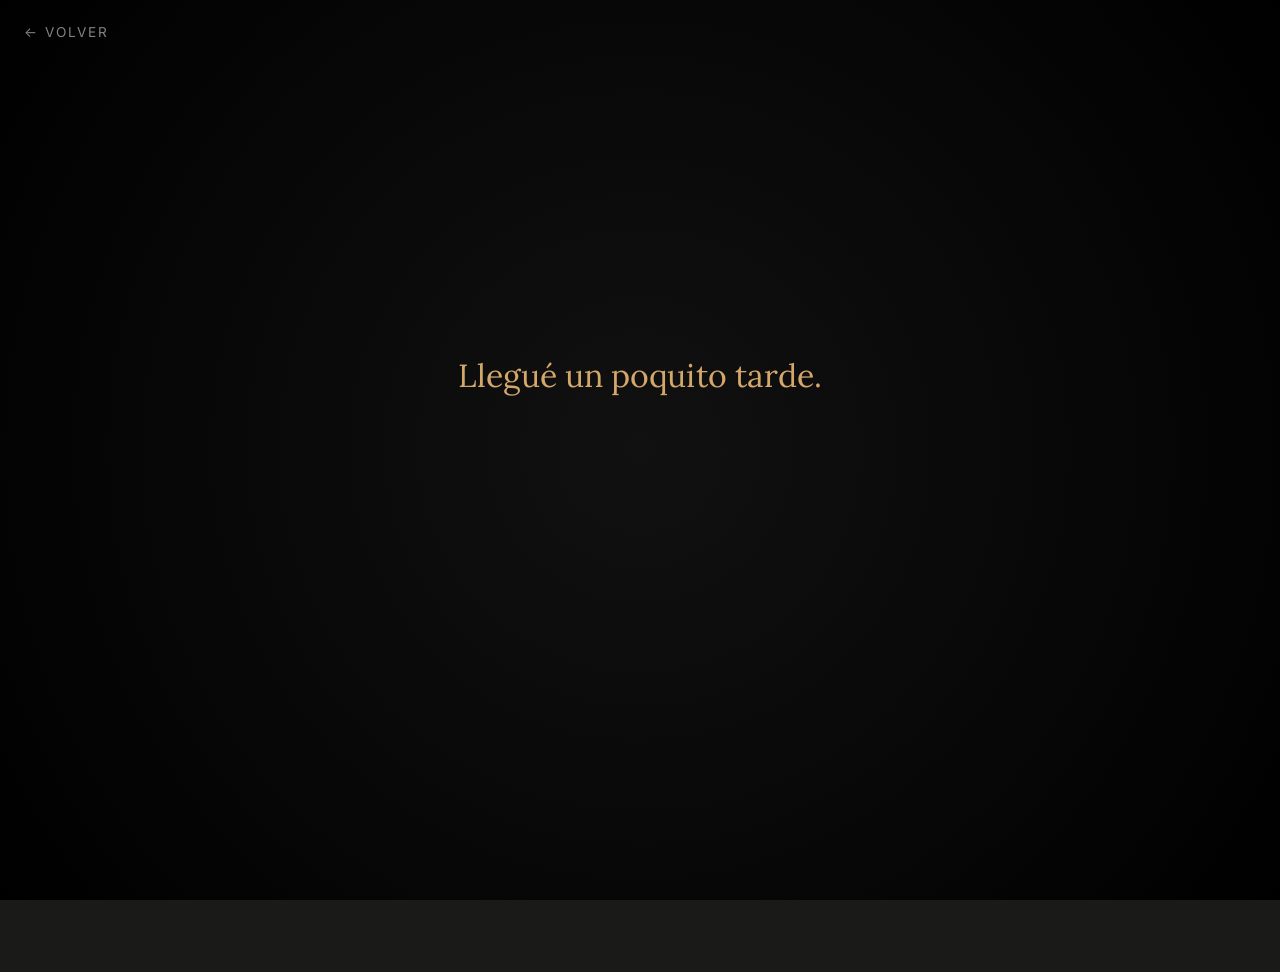
==== commit 293948fe: "subir todo para actualizar" ====
--- a/Un ramo atrasado/index.html
+++ b/Un ramo atrasado/index.html
@@ -15,8 +15,8 @@
     <span class="arrow-left">←</span> Volver
   </a>
 
-  <!-- ══════════ Golden Particles ══════════ -->
-  <div class="particles-container" id="particles" aria-hidden="true"></div>
+  <!-- ══════════ Motas de Luz ══════════ -->
+  <div class="motes-container" id="motesContainer" aria-hidden="true"></div>
 
   <!-- ══════════════════════════════════════════
        INTRO SCREEN
@@ -38,320 +38,127 @@
        THE BOOK
        ══════════════════════════════════════════ -->
   <div class="book-wrapper" id="bookWrapper">
-    <div id="magic-flowers" class="flowers-layer">
-<div class="flowers">
-          <div class="flower flower--1">
-            <div class="flower__leafs flower__leafs--1">
-              <div class="flower__leaf flower__leaf--1"></div>
-              <div class="flower__leaf flower__leaf--2"></div>
-              <div class="flower__leaf flower__leaf--3"></div>
-              <div class="flower__leaf flower__leaf--4"></div>
-              <div class="flower__white-circle"></div>
-
-              <div class="flower__light flower__light--1"></div>
-              <div class="flower__light flower__light--2"></div>
-              <div class="flower__light flower__light--3"></div>
-              <div class="flower__light flower__light--4"></div>
-              <div class="flower__light flower__light--5"></div>
-              <div class="flower__light flower__light--6"></div>
-              <div class="flower__light flower__light--7"></div>
-              <div class="flower__light flower__light--8"></div>
-            </div>
-            <div class="flower__line">
-              <div class="flower__line__leaf flower__line__leaf--1"></div>
-              <div class="flower__line__leaf flower__line__leaf--2"></div>
-              <div class="flower__line__leaf flower__line__leaf--3"></div>
-              <div class="flower__line__leaf flower__line__leaf--4"></div>
-              <div class="flower__line__leaf flower__line__leaf--5"></div>
-              <div class="flower__line__leaf flower__line__leaf--6"></div>
-            </div>
-          </div>
-
-          <div class="flower flower--2">
-            <div class="flower__leafs flower__leafs--2">
-              <div class="flower__leaf flower__leaf--1"></div>
-              <div class="flower__leaf flower__leaf--2"></div>
-              <div class="flower__leaf flower__leaf--3"></div>
-              <div class="flower__leaf flower__leaf--4"></div>
-              <div class="flower__white-circle"></div>
-
-              <div class="flower__light flower__light--1"></div>
-              <div class="flower__light flower__light--2"></div>
-              <div class="flower__light flower__light--3"></div>
-              <div class="flower__light flower__light--4"></div>
-              <div class="flower__light flower__light--5"></div>
-              <div class="flower__light flower__light--6"></div>
-              <div class="flower__light flower__light--7"></div>
-              <div class="flower__light flower__light--8"></div>
-            </div>
-            <div class="flower__line">
-              <div class="flower__line__leaf flower__line__leaf--1"></div>
-              <div class="flower__line__leaf flower__line__leaf--2"></div>
-              <div class="flower__line__leaf flower__line__leaf--3"></div>
-              <div class="flower__line__leaf flower__line__leaf--4"></div>
-            </div>
-          </div>
-
-          <div class="flower flower--3">
-            <div class="flower__leafs flower__leafs--3">
-              <div class="flower__leaf flower__leaf--1"></div>
-              <div class="flower__leaf flower__leaf--2"></div>
-              <div class="flower__leaf flower__leaf--3"></div>
-              <div class="flower__leaf flower__leaf--4"></div>
-              <div class="flower__white-circle"></div>
-
-              <div class="flower__light flower__light--1"></div>
-              <div class="flower__light flower__light--2"></div>
-              <div class="flower__light flower__light--3"></div>
-              <div class="flower__light flower__light--4"></div>
-              <div class="flower__light flower__light--5"></div>
-              <div class="flower__light flower__light--6"></div>
-              <div class="flower__light flower__light--7"></div>
-              <div class="flower__light flower__light--8"></div>
-            </div>
-            <div class="flower__line">
-              <div class="flower__line__leaf flower__line__leaf--1"></div>
-              <div class="flower__line__leaf flower__line__leaf--2"></div>
-              <div class="flower__line__leaf flower__line__leaf--3"></div>
-              <div class="flower__line__leaf flower__line__leaf--4"></div>
-            </div>
-          </div>
-
-          <div class="grow-ans" style="--d: 1.2s">
-            <div class="flower__g-long">
-              <div class="flower__g-long__top"></div>
-              <div class="flower__g-long__bottom"></div>
-            </div>
-          </div>
-
-          <div class="growing-grass">
-            <div class="flower__grass flower__grass--1">
-              <div class="flower__grass--top"></div>
-              <div class="flower__grass--bottom"></div>
-              <div class="flower__grass__leaf flower__grass__leaf--1"></div>
-              <div class="flower__grass__leaf flower__grass__leaf--2"></div>
-              <div class="flower__grass__leaf flower__grass__leaf--3"></div>
-              <div class="flower__grass__leaf flower__grass__leaf--4"></div>
-              <div class="flower__grass__leaf flower__grass__leaf--5"></div>
-              <div class="flower__grass__leaf flower__grass__leaf--6"></div>
-              <div class="flower__grass__leaf flower__grass__leaf--7"></div>
-              <div class="flower__grass__leaf flower__grass__leaf--8"></div>
-              <div class="flower__grass__overlay"></div>
-            </div>
-          </div>
-
-          <div class="growing-grass">
-            <div class="flower__grass flower__grass--2">
-              <div class="flower__grass--top"></div>
-              <div class="flower__grass--bottom"></div>
-              <div class="flower__grass__leaf flower__grass__leaf--1"></div>
-              <div class="flower__grass__leaf flower__grass__leaf--2"></div>
-              <div class="flower__grass__leaf flower__grass__leaf--3"></div>
-              <div class="flower__grass__leaf flower__grass__leaf--4"></div>
-              <div class="flower__grass__leaf flower__grass__leaf--5"></div>
-              <div class="flower__grass__leaf flower__grass__leaf--6"></div>
-              <div class="flower__grass__leaf flower__grass__leaf--7"></div>
-              <div class="flower__grass__leaf flower__grass__leaf--8"></div>
-              <div class="flower__grass__overlay"></div>
-            </div>
-          </div>
-
-          <div class="grow-ans" style="--d: 2.4s">
-            <div class="flower__g-right flower__g-right--1">
-              <div class="leaf"></div>
-            </div>
-          </div>
-
-          <div class="grow-ans" style="--d: 2.8s">
-            <div class="flower__g-right flower__g-right--2">
-              <div class="leaf"></div>
-            </div>
-          </div>
-
-          <div class="grow-ans" style="--d: 2.8s">
-            <div class="flower__g-front">
-              <div
-                class="flower__g-front__leaf-wrapper flower__g-front__leaf-wrapper--1"
-              >
-                <div class="flower__g-front__leaf"></div>
-              </div>
-              <div
-                class="flower__g-front__leaf-wrapper flower__g-front__leaf-wrapper--2"
-              >
-                <div class="flower__g-front__leaf"></div>
-              </div>
-              <div
-                class="flower__g-front__leaf-wrapper flower__g-front__leaf-wrapper--3"
-              >
-                <div class="flower__g-front__leaf"></div>
-              </div>
-              <div
-                class="flower__g-front__leaf-wrapper flower__g-front__leaf-wrapper--4"
-              >
-                <div class="flower__g-front__leaf"></div>
-              </div>
-              <div
-                class="flower__g-front__leaf-wrapper flower__g-front__leaf-wrapper--5"
-              >
-                <div class="flower__g-front__leaf"></div>
-              </div>
-              <div
-                class="flower__g-front__leaf-wrapper flower__g-front__leaf-wrapper--6"
-              >
-                <div class="flower__g-front__leaf"></div>
-              </div>
-              <div
-                class="flower__g-front__leaf-wrapper flower__g-front__leaf-wrapper--7"
-              >
-                <div class="flower__g-front__leaf"></div>
-              </div>
-              <div
-                class="flower__g-front__leaf-wrapper flower__g-front__leaf-wrapper--8"
-              >
-                <div class="flower__g-front__leaf"></div>
-              </div>
-              <div class="flower__g-front__line"></div>
-            </div>
-          </div>
-
-          <div class="grow-ans" style="--d: 3.2s">
-            <div class="flower__g-fr">
-              <div class="leaf"></div>
-              <div class="flower__g-fr__leaf flower__g-fr__leaf--1"></div>
-              <div class="flower__g-fr__leaf flower__g-fr__leaf--2"></div>
-              <div class="flower__g-fr__leaf flower__g-fr__leaf--3"></div>
-              <div class="flower__g-fr__leaf flower__g-fr__leaf--4"></div>
-              <div class="flower__g-fr__leaf flower__g-fr__leaf--5"></div>
-              <div class="flower__g-fr__leaf flower__g-fr__leaf--6"></div>
-              <div class="flower__g-fr__leaf flower__g-fr__leaf--7"></div>
-              <div class="flower__g-fr__leaf flower__g-fr__leaf--8"></div>
-            </div>
-          </div>
-
-          <div class="long-g long-g--0">
-            <div class="grow-ans" style="--d: 3s">
-              <div class="leaf leaf--0"></div>
-            </div>
-            <div class="grow-ans" style="--d: 2.2s">
-              <div class="leaf leaf--1"></div>
-            </div>
-            <div class="grow-ans" style="--d: 3.4s">
-              <div class="leaf leaf--2"></div>
-            </div>
-            <div class="grow-ans" style="--d: 3.6s">
-              <div class="leaf leaf--3"></div>
-            </div>
-          </div>
-
-          <div class="long-g long-g--1">
-            <div class="grow-ans" style="--d: 3.6s">
-              <div class="leaf leaf--0"></div>
-            </div>
-            <div class="grow-ans" style="--d: 3.8s">
-              <div class="leaf leaf--1"></div>
-            </div>
-            <div class="grow-ans" style="--d: 4s">
-              <div class="leaf leaf--2"></div>
-            </div>
-            <div class="grow-ans" style="--d: 4.2s">
-              <div class="leaf leaf--3"></div>
-            </div>
-          </div>
-
-          <div class="long-g long-g--2">
-            <div class="grow-ans" style="--d: 4s">
-              <div class="leaf leaf--0"></div>
-            </div>
-            <div class="grow-ans" style="--d: 4.2s">
-              <div class="leaf leaf--1"></div>
-            </div>
-            <div class="grow-ans" style="--d: 4.4s">
-              <div class="leaf leaf--2"></div>
-            </div>
-            <div class="grow-ans" style="--d: 4.6s">
-              <div class="leaf leaf--3"></div>
-            </div>
-          </div>
-
-          <div class="long-g long-g--3">
-            <div class="grow-ans" style="--d: 4s">
-              <div class="leaf leaf--0"></div>
-            </div>
-            <div class="grow-ans" style="--d: 4.2s">
-              <div class="leaf leaf--1"></div>
-            </div>
-            <div class="grow-ans" style="--d: 3s">
-              <div class="leaf leaf--2"></div>
-            </div>
-            <div class="grow-ans" style="--d: 3.6s">
-              <div class="leaf leaf--3"></div>
-            </div>
-          </div>
-
-          <div class="long-g long-g--4">
-            <div class="grow-ans" style="--d: 4s">
-              <div class="leaf leaf--0"></div>
-            </div>
-            <div class="grow-ans" style="--d: 4.2s">
-              <div class="leaf leaf--1"></div>
-            </div>
-            <div class="grow-ans" style--d: 3s">
-              <div class="leaf leaf--2"></div>
-            </div>
-            <div class="grow-ans" style="--d: 3.6s">
-              <div class="leaf leaf--3"></div>
-            </div>
-          </div>
-
-          <div class="long-g long-g--5">
-            <div class="grow-ans" style="--d: 4s">
-              <div class="leaf leaf--0"></div>
-            </div>
-            <div class="grow-ans" style="--d: 4.2s">
-              <div class="leaf leaf--1"></div>
-            </div>
-            <div class="grow-ans" style="--d: 3s">
-              <div class="leaf leaf--2"></div>
-            </div>
-            <div class="grow-ans" style="--d: 3.6s">
-              <div class="leaf leaf--3"></div>
-            </div>
-          </div>
-
-          <div class="long-g long-g--6">
-            <div class="grow-ans" style="--d: 4.2s">
-              <div class="leaf leaf--0"></div>
-            </div>
-            <div class="grow-ans" style="--d: 4.4s">
-              <div class="leaf leaf--1"></div>
-            </div>
-            <div class="grow-ans" style="--d: 4.6s">
-              <div class="leaf leaf--2"></div>
-            </div>
-            <div class="grow-ans" style="--d: 4.8s">
-              <div class="leaf leaf--3"></div>
-            </div>
-          </div>
-
-          <div class="long-g long-g--7">
-            <div class="grow-ans" style="--d: 3s">
-              <div class="leaf leaf--0"></div>
-            </div>
-            <div class="grow-ans" style="--d: 3.2s">
-              <div class="leaf leaf--1"></div>
-            </div>
-            <div class="grow-ans" style="--d: 3.5s">
-              <div class="leaf leaf--2"></div>
-            </div>
-            <div class="grow-ans" style="--d: 3.6s">
-              <div class="leaf leaf--3"></div>
-            </div>
-          </div>
-        </div>
+
+    <!-- ══════════ SVG BOUQUET (hidden, grows with the story) ══════════ -->
+    <div class="bouquet-layer" id="bouquetLayer">
+      <div class="bouquet-wrap" id="bouquetWrap">
+        <svg id="bouquetSvg" viewBox="0 0 600 700" xmlns="http://www.w3.org/2000/svg">
+          <defs>
+            <radialGradient id="petalGrad" cx="35%" cy="30%" r="75%">
+              <stop offset="0%" stop-color="#ffe9a8"/>
+              <stop offset="55%" stop-color="#ffc94a"/>
+              <stop offset="100%" stop-color="#f5a623"/>
+            </radialGradient>
+            <radialGradient id="centerGrad" cx="40%" cy="35%" r="65%">
+              <stop offset="0%" stop-color="#8a5a22"/>
+              <stop offset="55%" stop-color="#6b4419"/>
+              <stop offset="100%" stop-color="#4a2e10"/>
+            </radialGradient>
+            <linearGradient id="stemGrad" x1="0" y1="0" x2="1" y2="0">
+              <stop offset="0%" stop-color="#35592f"/>
+              <stop offset="100%" stop-color="#4d7c4a"/>
+            </linearGradient>
+            <linearGradient id="leafGrad" x1="0" y1="0" x2="1" y2="1">
+              <stop offset="0%" stop-color="#4d7c4a"/>
+              <stop offset="100%" stop-color="#35592f"/>
+            </linearGradient>
+            <linearGradient id="ribbonGrad" x1="0" y1="0" x2="0" y2="1">
+              <stop offset="0%" stop-color="#f6d3c0"/>
+              <stop offset="100%" stop-color="#f3c9b0"/>
+            </linearGradient>
+          </defs>
+
+          <g class="sway">
+            <!-- STEMS -->
+            <g class="svg-stems">
+              <path d="M300,645 C240,560 195,440 195,300" stroke="url(#stemGrad)" stroke-width="8" fill="none" stroke-linecap="round"/>
+              <path d="M300,645 C355,560 400,440 405,290" stroke="url(#stemGrad)" stroke-width="8" fill="none" stroke-linecap="round"/>
+              <path d="M300,645 C298,500 300,360 300,240" stroke="url(#stemGrad)" stroke-width="10" fill="none" stroke-linecap="round"/>
+            </g>
+
+            <!-- LEAVES -->
+            <g class="svg-leaves">
+              <path d="M255,470 C195,460 140,485 108,530 C170,538 228,515 253,478 Z" fill="url(#leafGrad)"/>
+              <path d="M345,430 C405,415 460,435 492,478 C432,492 375,472 348,438 Z" fill="url(#leafGrad)"/>
+              <path d="M296,400 C270,350 275,300 305,260 C325,310 320,362 300,402 Z" fill="url(#leafGrad)"/>
+              <path d="M198,360 C165,340 145,305 148,265 C188,280 210,315 202,358 Z" fill="url(#leafGrad)"/>
+              <path d="M402,350 C438,332 458,298 452,258 C412,272 390,308 398,348 Z" fill="url(#leafGrad)"/>
+            </g>
+
+            <!-- RIBBON -->
+            <g class="svg-ribbon">
+              <path d="M300,645 C270,632 250,612 258,592 C266,610 284,622 300,626 Z" fill="url(#ribbonGrad)"/>
+              <path d="M300,645 C330,632 350,612 342,592 C334,610 316,622 300,626 Z" fill="url(#ribbonGrad)"/>
+              <circle cx="300" cy="632" r="9" fill="#d9a441"/>
+              <path d="M292,650 L280,672 L296,664 Z" fill="url(#ribbonGrad)"/>
+              <path d="M308,650 L320,672 L304,664 Z" fill="url(#ribbonGrad)"/>
+            </g>
+
+            <!-- BLOOM B (left, small) -->
+            <g class="svg-bloom-b bloom-sway-b" id="bloomB">
+              <g transform="translate(195,290) scale(0.72)"><g id="petalsBackB"></g></g>
+              <g transform="translate(195,290) scale(0.72)"><g id="petalsFrontB"></g></g>
+              <circle cx="195" cy="290" r="46" fill="url(#centerGrad)"/>
+              <g transform="translate(195,290)">
+                <circle cx="-20" cy="-15" r="3" fill="#3a2409"/><circle cx="-2" cy="-22" r="3" fill="#3a2409"/>
+                <circle cx="18" cy="-14" r="3" fill="#3a2409"/><circle cx="24" cy="4" r="3" fill="#3a2409"/>
+                <circle cx="10" cy="20" r="3" fill="#3a2409"/><circle cx="-12" cy="20" r="3" fill="#3a2409"/>
+                <circle cx="-26" cy="4" r="3" fill="#3a2409"/><circle cx="0" cy="0" r="3.2" fill="#3a2409"/>
+              </g>
+            </g>
+
+            <!-- BLOOM C (right, small) -->
+            <g class="svg-bloom-c bloom-sway-c" id="bloomC">
+              <g transform="translate(405,270) scale(0.76)"><g id="petalsBackC"></g></g>
+              <g transform="translate(405,270) scale(0.76)"><g id="petalsFrontC"></g></g>
+              <circle cx="405" cy="270" r="46" fill="url(#centerGrad)"/>
+              <g transform="translate(405,270)">
+                <circle cx="-20" cy="-15" r="3" fill="#3a2409"/><circle cx="-2" cy="-22" r="3" fill="#3a2409"/>
+                <circle cx="18" cy="-14" r="3" fill="#3a2409"/><circle cx="24" cy="4" r="3" fill="#3a2409"/>
+                <circle cx="10" cy="20" r="3" fill="#3a2409"/><circle cx="-12" cy="20" r="3" fill="#3a2409"/>
+                <circle cx="-26" cy="4" r="3" fill="#3a2409"/><circle cx="0" cy="0" r="3.2" fill="#3a2409"/>
+              </g>
+            </g>
+
+            <!-- BLOOM A (main, large, center) -->
+            <g class="svg-bloom-a bloom-sway-a" id="bloomA">
+              <g transform="translate(300,220)"><g id="petalsBackA"></g></g>
+              <g transform="translate(300,220)"><g id="petalsFrontA"></g></g>
+              <circle cx="300" cy="220" r="48" fill="url(#centerGrad)"/>
+              <g transform="translate(300,220)">
+                <circle cx="-22" cy="-16" r="3.4" fill="#3a2409"/><circle cx="-2" cy="-24" r="3.4" fill="#3a2409"/>
+                <circle cx="20" cy="-16" r="3.4" fill="#3a2409"/><circle cx="26" cy="6" r="3.4" fill="#3a2409"/>
+                <circle cx="12" cy="22" r="3.4" fill="#3a2409"/><circle cx="-12" cy="22" r="3.4" fill="#3a2409"/>
+                <circle cx="-28" cy="6" r="3.4" fill="#3a2409"/><circle cx="0" cy="0" r="3.6" fill="#3a2409"/>
+              </g>
+            </g>
+
+            <!-- SPARKLES -->
+            <g class="svg-sparkles">
+              <g class="sparkle" style="transform-origin:170px 130px;">
+                <path d="M170,120 L174,130 L184,134 L174,138 L170,148 L166,138 L156,134 L166,130 Z" fill="#ffe9a8"/>
+              </g>
+              <g class="sparkle" style="transform-origin:430px 110px; animation-delay:.6s;">
+                <path d="M430,102 L433,110 L441,113 L433,116 L430,124 L427,116 L419,113 L427,110 Z" fill="#ffe9a8"/>
+              </g>
+              <g class="sparkle" style="transform-origin:120px 240px; animation-delay:1.2s;">
+                <path d="M120,232 L123,240 L131,243 L123,246 L120,254 L117,246 L109,243 L117,240 Z" fill="#ffe9a8"/>
+              </g>
+            </g>
+
+          </g>
+        </svg>
+      </div>
     </div>
 
     <!-- Page Counter -->
-    <div class="page-counter" id="pageCounter">Página 1 de 12</div>
+    <div class="page-counter" id="pageCounter">Página 1 de 16</div>
+
+    <!-- Final Giant Text Overlay -->
+    <div class="final-reveal-text">
+      <h2>Llegué tarde.</h2>
+      <p>Pero aquí están.</p>
+    </div>
 
     <!-- The Book -->
     <div class="book" id="book">
@@ -364,7 +171,7 @@
             <div class="cover-divider" style="margin-top: 2rem;"></div>
             <h1 class="cover-title" style="font-size: 2rem;">Llegaste.</h1>
             <div class="cover-divider"></div>
-            <p class="cover-subtitle">Un pequeño detalle<br>atrasado</p>
+            <p class="cover-subtitle">Un pequeño detalle<br>(un poco) atrasado</p>
             <span class="cover-ornament-bottom">✦ ✦ ✦</span>
           </div>
           <div class="open-book-btn">
@@ -374,146 +181,138 @@
         </div>
         <div class="page-back cover-back">
           <div class="page-content">
-            <p class="text-small text-italic" style="opacity: 0.4;">Un día tarde, como siempre.</p>
-          </div>
-        </div>
-      </div>
-
-      <!-- ═══ PAGE 2: HUMOR Y SUSHI ═══ -->
-      <div class="book-page" data-page="1">
+            <p class="text-small text-italic" style="opacity: 0.4;">La puntualidad nunca ha sido mi fuerte.</p>
+          </div>
+        </div>
+      </div>
+
+      <!-- ═══ PAGE 2: SUSHI ═══ -->
+      <div class="book-page" data-page="1" data-narrative="humor">
         <div class="page-front">
           <div class="page-content">
-            <p class="text-body text-muted fade-up-text">Sé que dijiste que las flores amarillas estaban bien...</p>
+            <p class="text-body fade-up-text">Las flores amarillas del 21 de septiembre son un clásico...</p>
             <div class="divider"></div>
-            <p class="text-large text-gold mt-2 fade-up-text" style="animation-delay: 1.5s;">...pero que un ramo de sushi sería mejor.</p>
+            <p class="text-large text-gold mt-2 fade-up-text" style="animation-delay: 1.5s;">...pero recordé que un ramo de sushi se ajusta mejor a tus estándares.</p>
           </div>
           <span class="page-number">1</span>
         </div>
         <div class="page-back">
           <div class="page-content">
             <div class="sushi-bouquet-container fade-up-text">
-               <!-- Se inyectará el SVG de sushi mediante JS para no saturar, o podemos dejar una img si es más limpio. 
-                    El SVG original de la pág 6 lo pasaremos aquí. -->
-               <img src="../Dia del lector/img/seal_peeking.jpg" alt="Foca con sushi" class="page-image tiny" style="margin: 0 auto; display:block;">
-               <div style="font-size: 2rem; text-align: center; margin-top: 10px;">(La foca aprueba)</div>
+               <img src="../Dia del lector/img/seal_peeking.jpg" alt="Foca con sushi" class="page-image large" style="margin: 0 auto; display:block;">
             </div>
+            <p class="text-medium text-center fade-up-text mt-2" style="animation-delay: 1s;">Tenía todo el sentido del mundo.</p>
+            <p class="text-small text-center text-italic mt-1 fade-up-text" style="animation-delay: 1.5s; opacity: 0.6;">(Y la foca aprueba la moción).</p>
+          </div>
+          <span class="page-number">2</span>
+        </div>
+      </div>
+
+      <!-- ═══ PAGE 3: LA PAUSA ═══ -->
+      <div class="book-page" data-page="2" data-narrative="graduacion">
+        <div class="page-front">
+          <div class="page-content">
+            <p class="text-large text-gold fade-up-text">A veces la rutina hace que las semanas pasen volando...</p>
+          </div>
+          <span class="page-number">3</span>
+        </div>
+        <div class="page-back">
+          <div class="page-content">
+            <p class="text-medium text-center fade-up-text">...y uno olvida detenerse a reconocer las cosas que valen la pena.</p>
             <div class="divider"></div>
-            <p class="text-medium text-center fade-up-text" style="animation-delay: 1s;">Y considerando tus estándares, tenía sentido.</p>
-          </div>
-          <span class="page-number">2</span>
-        </div>
-      </div>
-
-      <!-- ═══ PAGE 3: LA PRIMERA FLOR ═══ -->
-      <div class="book-page" data-page="2">
+            <p class="text-body mt-2 fade-up-text" style="animation-delay: 1.5s;">Así que hoy quise hacer una pausa para no dejar pasar un par de detalles importantes.</p>
+          </div>
+          <span class="page-number">4</span>
+        </div>
+      </div>
+
+      <!-- ═══ PAGE 4: EL LOGRO ═══ -->
+      <div class="book-page" data-page="3" data-narrative="orgullo">
         <div class="page-front">
           <div class="page-content">
-            <p class="text-medium text-italic fade-up-text">Pero hablando en serio...</p>
+            <p class="text-body fade-up-text">Primero, hay fechas que indudablemente merecen ser celebradas.</p>
+            <p class="text-body mt-2 fade-up-text" style="animation-delay: 1s;">Felicidades por ese (casi) cartón. Escuché que el discurso te quedó impecable.</p>
+          </div>
+          <span class="page-number">5</span>
+        </div>
+        <div class="page-back">
+          <div class="page-content">
+            <div class="page-image large fade-up-text">
+              <img src="../Dia del lector/img/foca.jpeg" alt="Foca leyendo" loading="lazy">
+            </div>
+            <p class="text-medium text-center text-gold fade-up-text mt-2" style="animation-delay: 1s;">Logro académico oficialmente desbloqueado.</p>
+          </div>
+          <span class="page-number">6</span>
+        </div>
+      </div>
+
+      <!-- ═══ PAGE 5: RESILIENCIA Y ORGULLO ═══ -->
+      <div class="book-page" data-page="4" data-narrative="sonrisa">
+        <div class="page-front">
+          <div class="page-content">
+            <p class="text-body fade-up-text">Pero más allá del diploma...</p>
             <div class="divider"></div>
-            <p class="text-body fade-up-text" style="animation-delay: 2s;">Hay fechas y cosas que merecen ser celebradas.</p>
-            <p class="text-body text-gold mt-2 fade-up-text" style="animation-delay: 4s;">(Estar muy orgulloso de ti, por ejemplo).</p>
-          </div>
-          <span class="page-number">3</span>
+            <p class="text-medium mt-2 fade-up-text" style="animation-delay: 1.5s;">Admiro mucho la forma en la que has llevado las cosas últimamente.</p>
+          </div>
+          <span class="page-number">7</span>
         </div>
         <div class="page-back">
           <div class="page-content">
-            <p class="text-medium text-center fade-up-text" style="animation-delay: 4s;">Sí. Eran estas.</p>
-            <div class="page-image tiny mt-3 fade-up-text" style="animation-delay: 5s;">
-              <img src="../Dia del lector/img/foca_3.jpg" alt="Foca orgullosa" loading="lazy">
+            <p class="text-body text-center fade-up-text">Mantenerte firme después de una pérdida y no dejar que eso apague tu luz es de valientes.</p>
+            <p class="text-medium text-gold text-center mt-3 fade-up-text" style="animation-delay: 2s;">Desde mi rincón, estoy muy orgulloso de ti.</p>
+            <div class="page-image small mt-2 fade-up-text" style="animation-delay: 3.5s; opacity: 0.7;">
+              <img src="../Dia del lector/img/foca_4.jpg" alt="Foca asintiendo" loading="lazy">
             </div>
-            <p class="text-small text-center mt-2 fade-up-text text-italic" style="animation-delay: 5.5s;">Traducción de la foca: está muy orgulloso.</p>
-            <p class="floating-note-page right fade-up-text" style="animation-delay: 6s; bottom: 30px;">Empezando por una.</p>
-          </div>
-          <span class="page-number">4</span>
-        </div>
-      </div>
-
-      <!-- ═══ PAGE 4: LA DISTANCIA ═══ -->
-      <div class="book-page" data-page="3">
+          </div>
+          <span class="page-number">8</span>
+        </div>
+      </div>
+
+      <!-- ═══ PAGE 6: LA SONRISA ═══ -->
+      <div class="book-page" data-page="5" data-narrative="recuerdo">
         <div class="page-front">
           <div class="page-content">
-            <p class="text-body text-italic fade-up-text">Supongo que la vida tiene esa costumbre de poner distancia donde antes había conversaciones.</p>
+            <p class="text-body text-italic fade-up-text">Y bueno, luego hay otras cosas.</p>
+            <p class="text-body text-muted mt-2 fade-up-text" style="animation-delay: 1s;">Sé que la vida nos ha puesto en ritmos distintos y que quizá ya no cruzamos tantas palabras como antes.</p>
+          </div>
+          <span class="page-number">9</span>
+        </div>
+        <div class="page-back">
+          <div class="page-content">
+            <p class="text-medium text-gold text-center fade-up-text">Pero sería injusto no decírtelo: tienes una sonrisa imposible de olvidar.</p>
             <div class="divider"></div>
-            <p class="text-body mt-2 fade-up-text" style="animation-delay: 2s;">Y sí... quizá ya no hablamos tanto.</p>
-            <p class="text-medium mt-1 fade-up-text" style="animation-delay: 3.5s;">No pasa nada.</p>
-          </div>
-          <span class="page-number">5</span>
+            <p class="text-large text-center mt-2 fade-up-text" style="animation-delay: 1.5s;">Y créeme, yo la recuerdo bastante bien.</p>
+          </div>
+          <span class="page-number">10</span>
+        </div>
+      </div>
+
+      <!-- ═══ PAGE 7: EL MOTIVO ═══ -->
+      <div class="book-page" data-page="6" data-narrative="amistad">
+        <div class="page-front">
+          <div class="page-content">
+            <p class="text-body fade-up-text">Así que, en resumen...</p>
+            <p class="text-medium text-gold mt-2 fade-up-text" style="animation-delay: 1.5s;">solo quería dejarte este pequeño recordatorio de que por aquí sigo.</p>
+          </div>
+          <span class="page-number">11</span>
         </div>
         <div class="page-back">
           <div class="page-content">
-            <p class="text-medium text-gold text-center fade-up-text">Hay personas que uno simplemente no deja de recordar.</p>
-            <div class="page-image tiny mt-4 fade-up-text" style="animation-delay: 2s; opacity: 0.5;">
-              <img src="../Dia del lector/img/foca_2.jpg" alt="Foca" loading="lazy">
-            </div>
-            <p class="floating-note-page right fade-up-text" style="animation-delay: 4s;">Pasa más seguido de lo que parece.</p>
-          </div>
-          <span class="page-number">6</span>
-        </div>
-      </div>
-
-      <!-- ═══ PAGE 5: LA SONRISA Y AMOR/AMISTAD ═══ -->
-      <div class="book-page" data-page="4">
-        <div class="page-front">
-          <div class="page-content">
-            <p class="text-body text-muted fade-up-text">Además...</p>
-            <p class="text-medium text-italic mt-2 fade-up-text" style="animation-delay: 1.5s;">Hay sonrisas que tienen la descortesía de no dejarse olvidar.</p>
-            <div class="divider"></div>
-            <p class="text-large text-gold mt-2 fade-up-text" style="animation-delay: 3s;">La tuya lleva bastante tiempo abusando de eso.</p>
-          </div>
-          <span class="page-number">7</span>
-        </div>
-        <div class="page-back">
-          <div class="page-content">
-            <p class="text-body text-center mt-4 fade-up-text">Feliz Amor y Amistad.</p>
-            <p class="text-small text-center mt-2 fade-up-text" style="animation-delay: 1.5s; opacity: 0.7;">Que eso pueda significar lo que tú quieras.</p>
-          </div>
-          <span class="page-number">8</span>
-        </div>
-      </div>
-
-      <!-- ═══ PAGE 6: REVELACION DEL RAMO ═══ -->
-      <div class="book-page" data-page="5">
+            <p class="text-large text-center mt-4 fade-up-text">Feliz día de Amor y Amistad.</p>
+            <p class="text-body text-center mt-2 fade-up-text" style="animation-delay: 1.5s; opacity: 0.7;">Que estas flores (atrasadas) te saquen, al menos, la mitad de una de esas sonrisas.</p>
+            <p class="text-small text-center text-gold text-italic mt-4 fade-up-text" style="animation-delay: 3s;">(Pasa la página una vez más).</p>
+          </div>
+          <span class="page-number">12</span>
+        </div>
+      </div>
+      
+      <!-- ═══ PAGE 8: CLIMAX (Desaparece el libro) ═══ -->
+      <div class="book-page" data-page="7" data-narrative="climax">
         <div class="page-front" style="background: transparent; box-shadow: none;">
-          <div class="page-content">
-            <!-- Espacio vacío intencional para ver el ramo completo crecer -->
-          </div>
-        </div>
-        <div class="page-back" style="background: transparent; box-shadow: none;">
-          <div class="page-content">
-            <p class="text-medium text-center text-gold fade-up-text" style="animation-delay: 4s; text-shadow: 0 2px 10px rgba(0,0,0,0.8);">Llegué tarde. Pero al menos traje algo.</p>
-            <div class="signature mt-4 fade-up-text" style="animation-delay: 6s; text-shadow: 0 2px 10px rgba(0,0,0,0.8);">— Nicolás</div>
-          </div>
-        </div>
-      </div>
-      
-      <!-- ═══ PAGE 8: BACK COVER ═══ -->
-      <div class="book-page" data-page="7">
-        <div class="page-front">
-          <div class="page-content">
-            <p class="floating-note-page right">Ya puedes irte.</p>
-            
-            <div class="page-image small mt-3">
-              <img src="../Dia del lector/img/foca_4.jpg" alt="Foca abrazando el final" loading="lazy">
-            </div>
-            <p class="text-medium text-center text-gold mt-2">Un abrazo enorme.</p>
-            
-            <div class="reactions-container mt-4" id="reactionsContainer">
-              <h3 class="reactions-title text-medium text-center">¿El sushi compensó el retraso?</h3>
-              <div class="reactions-grid mt-2">
-                <button class="reaction-btn" data-reaction="like">Sí, perdonado</button>
-                <button class="reaction-btn" data-reaction="love">Prefería flores, pero OK</button>
-                <button class="reaction-btn" data-reaction="seal">La foca salvó el día</button>
-              </div>
-              <p class="reaction-response text-italic mt-3 text-center" id="reactionResponse"></p>
-            </div>
-          </div>
-          <span class="page-number">13</span>
-        </div>
-        <div class="page-back cover-back">
-          <div class="page-content">
-            <span style="font-size: 2rem; opacity: 0.3;">🍣</span>
-            <p class="text-small text-italic mt-2" style="opacity: 0.4;">Fin (con mucha soya).</p>
-          </div>
+          <div class="page-content"></div>
+        </div>
+        <div class="page-back cover-back" style="background: transparent; box-shadow: none; border: none;">
+          <div class="page-content"></div>
         </div>
       </div>
 
@@ -545,17 +344,26 @@
 
   </div><!-- /book-wrapper -->
 
+  <!-- ══════════ Seal Easter Egg ══════════ -->
+  <div class="seal-easter-egg" id="sealEasterEgg">
+    <div class="seal-bubble" id="sealBubble">Me alegra que hayas llegado hasta aquí.</div>
+    <img src="../Dia del lector/img/seal_peeking.jpg" alt="Foca" class="seal-img">
+  </div>
+
 
   <!-- ══════════════════════════════════════════
        JAVASCRIPT
        ══════════════════════════════════════════ -->
   <script>
     document.addEventListener('DOMContentLoaded', () => {
-      
+
       // Marcar como visitado en localStorage
       localStorage.setItem('sof_visited_flores', 'true');
-      
-      // Init Intro
+
+      const prefersReducedMotion = window.matchMedia('(prefers-reduced-motion: reduce)').matches;
+      const isMobile = window.innerWidth < 768;
+
+      // ====== INTRO ======
       const text1 = document.getElementById('introText1');
       const text2 = document.getElementById('introText2');
       const btn = document.getElementById('introBtn');
@@ -571,7 +379,7 @@
         setTimeout(() => {
           document.getElementById('pageCounter').classList.add('visible');
           document.getElementById('bookNav').classList.add('visible');
-          
+
           if (window.innerWidth >= 768) {
             const hint = document.getElementById('keyboardHint');
             hint.classList.add('visible');
@@ -580,34 +388,71 @@
         }, 800);
       });
 
-      // Init Particles
-      const prefersReducedMotion = window.matchMedia('(prefers-reduced-motion: reduce)').matches;
-      if (!prefersReducedMotion) {
-        const container = document.getElementById('particles');
-        const isMobile = window.innerWidth < 768;
-        const count = isMobile ? 15 : 30;
-
+      // ====== GENERATE SVG PETALS ======
+      function makePetals(groupId, count, radius, length, width, opacity, extraRotate) {
+        const g = document.getElementById(groupId);
+        if (!g) return;
         for (let i = 0; i < count; i++) {
-          const p = document.createElement('div');
-          p.className = 'particle';
-          const size = Math.random() * 4 + 2;
-          const left = Math.random() * 100;
-          const dur = Math.random() * 15 + 15;
-          const delay = Math.random() * 10;
-          const opacity = Math.random() * 0.4 + 0.1;
-          const drift = (Math.random() - 0.5) * 80;
-          
-          p.style.width = `${size}px`;
-          p.style.height = `${size}px`;
-          p.style.left = `${left}vw`;
-          p.style.setProperty('--o', opacity);
-          p.style.setProperty('--drift', drift);
-          p.style.animation = `floatUp ${dur}s ${delay}s linear infinite`;
-          container.appendChild(p);
+          const angle = (360 / count) * i + extraRotate;
+          const p = document.createElementNS('http://www.w3.org/2000/svg', 'path');
+          const d = `M0,0 C ${width},-${length * 0.35} ${width * 0.6},-${length * 0.85} 0,-${length}
+                     C -${width * 0.6},-${length * 0.85} -${width},-${length * 0.35} 0,0 Z`;
+          p.setAttribute('d', d);
+          p.setAttribute('fill', 'url(#petalGrad)');
+          p.setAttribute('transform', `rotate(${angle}) translate(0,-${radius})`);
+          p.setAttribute('opacity', opacity);
+          g.appendChild(p);
         }
       }
-
-      // Book Logic
+      makePetals('petalsBackA', 8, 20, 150, 46, 0.9, 22.5);
+      makePetals('petalsFrontA', 8, 18, 130, 40, 1, 0);
+      makePetals('petalsBackB', 8, 20, 150, 46, 0.9, 22.5);
+      makePetals('petalsFrontB', 8, 18, 130, 40, 1, 0);
+      makePetals('petalsBackC', 8, 20, 150, 46, 0.9, 22.5);
+      makePetals('petalsFrontC', 8, 18, 130, 40, 1, 0);
+
+      // ====== MOTAS DE LUZ ======
+      const motesContainer = document.getElementById('motesContainer');
+      let currentMoteCount = 0;
+      const maxMotes = isMobile ? 12 : 20;
+
+      function createMotes(count, opacity) {
+        if (prefersReducedMotion) return;
+        while (currentMoteCount < count && currentMoteCount < maxMotes) {
+          const m = document.createElement('div');
+          m.className = 'mote';
+          const size = 2 + Math.random() * 4;
+          m.style.width = size + 'px';
+          m.style.height = size + 'px';
+          m.style.left = Math.random() * 100 + 'vw';
+          m.style.setProperty('--mote-o', opacity);
+          m.style.setProperty('--drift', (Math.random() - 0.5) * 80);
+          m.style.animationDuration = (18 + Math.random() * 12) + 's';
+          m.style.animationDelay = (Math.random() * 10) + 's';
+          motesContainer.appendChild(m);
+          currentMoteCount++;
+        }
+      }
+
+      // Start with very faint motas
+      createMotes(4, 0.12);
+
+      // ====== FALLING PETALS (sparse, post-climax) ======
+      let petalInterval = null;
+
+      function spawnPetal() {
+        if (prefersReducedMotion) return;
+        const p = document.createElement('div');
+        p.className = 'falling-petal';
+        p.style.left = Math.random() * 100 + 'vw';
+        p.style.setProperty('--drift', (Math.random() * 140 - 70) + 'px');
+        p.style.animationDuration = (7 + Math.random() * 5) + 's';
+        p.style.background = Math.random() > 0.5 ? '#ffc94a' : '#ffe08a';
+        document.body.appendChild(p);
+        setTimeout(() => p.remove(), 13000);
+      }
+
+      // ====== BOOK LOGIC ======
       let currentPage = 0;
       let totalPages = 0;
       let isAnimating = false;
@@ -620,20 +465,25 @@
         if (back) {
           const newPage = document.createElement('div');
           newPage.className = 'book-page';
-          
+
           const newFront = document.createElement('div');
           newFront.className = 'page-front';
-          newFront.innerHTML = back.innerHTML; 
-          
+          newFront.innerHTML = back.innerHTML;
+
           const emptyBack1 = document.createElement('div');
           emptyBack1.className = 'page-back';
-          
+
           newPage.appendChild(newFront);
           newPage.appendChild(emptyBack1);
-          
+
+          // Carry the data-narrative attribute to the split page if it exists
+          if (page.dataset.narrative) {
+            newPage.dataset.narrativeCont = page.dataset.narrative;
+          }
+
           page.parentNode.insertBefore(newPage, page.nextSibling);
           back.remove();
-          
+
           const emptyBack2 = document.createElement('div');
           emptyBack2.className = 'page-back';
           page.appendChild(emptyBack2);
@@ -666,8 +516,10 @@
       }
 
       function updateUI() {
-        const displayPage = Math.min(currentPage + 1, totalPages);
-        document.getElementById('pageCounter').textContent = `Página ${displayPage} de ${totalPages}`;
+        const maxPage = totalPages - 1;
+        const realPageCount = (currentPage * 2) + 1;
+        const totalFaces = (maxPage + 1) * 2;
+        document.getElementById('pageCounter').textContent = `Página ${realPageCount} de ${totalFaces}`;
 
         document.getElementById('prevBtn').disabled = currentPage <= 0;
         document.getElementById('nextBtn').disabled = currentPage >= totalPages;
@@ -684,25 +536,75 @@
         });
       }
 
+      // ====== NARRATIVE PROGRESSION ======
+      // Maps narrative moments to visual states
+      const NARRATIVE_MAP = {
+        'humor': 'narrative-glow',
+        'graduacion': 'narrative-stem',
+        'orgullo': 'narrative-leaf',
+        'sonrisa': 'narrative-bloom-1',
+        'recuerdo': 'narrative-bloom-2',
+        'amistad': 'narrative-bloom-3',
+        'climax': 'narrative-climax'
+      };
+
+      const ALL_STATES = Object.values(NARRATIVE_MAP);
+      let highestNarrative = null;
+
+      // Build a map of which page index triggers which narrative
+      const pageNarrativeMap = {};
+      pages.forEach((p, i) => {
+        if (p.dataset.narrative) pageNarrativeMap[i] = p.dataset.narrative;
+        if (p.dataset.narrativeCont) pageNarrativeMap[i] = p.dataset.narrativeCont;
+      });
+
+      // Ordered narratives for "highest reached" logic
+      const NARRATIVE_ORDER = ['humor', 'graduacion', 'orgullo', 'sonrisa', 'recuerdo', 'amistad', 'climax'];
+
+      function getNarrativeIndex(name) {
+        return NARRATIVE_ORDER.indexOf(name);
+      }
+
       function updateNarrativeSteps() {
+        // Find the highest narrative moment we've passed
+        let highest = null;
+        for (let i = 0; i <= currentPage; i++) {
+          if (pageNarrativeMap[i]) {
+            const n = pageNarrativeMap[i];
+            if (highest === null || getNarrativeIndex(n) > getNarrativeIndex(highest)) {
+              highest = n;
+            }
+          }
+        }
+
+        // Only progress forward, never backward
+        if (highest && (highestNarrative === null || getNarrativeIndex(highest) > getNarrativeIndex(highestNarrative))) {
+          highestNarrative = highest;
+        }
+
+        // Apply the CSS class
         const body = document.body;
-        // La progresión de la historia se basa en la currentPage (0 es cover)
-        // Cada paso es una doble página: 
-        // currentPage 0 = Cover
-        // currentPage 1 = Sushi (Páginas 1-2)
-        // currentPage 2 = Primera Flor (Páginas 3-4)
-        // currentPage 3 = Segunda Flor (Páginas 5-6)
-        // currentPage 4 = Tercera Flor (Páginas 7-8)
-        // currentPage 5 = Cuarta/Quinta Flor (Páginas 9-10)
-        // currentPage 6 = Ramo completo (Páginas 11-12)
-        
-        body.classList.remove('step-1', 'step-2', 'step-3', 'step-4', 'step-final');
-        
-        if (currentPage >= 2) body.classList.add('step-1'); // Crece primera flor
-        if (currentPage >= 3) body.classList.add('step-2'); // Crece segunda flor
-        if (currentPage >= 4) body.classList.add('step-3'); // Crece tercera flor y pasto
-        if (currentPage >= 5) body.classList.add('step-4'); // Más pastos/hojas
-        if (currentPage >= 6) body.classList.add('step-final'); // Halo final
+        ALL_STATES.forEach(s => body.classList.remove(s));
+        // Also apply all previous states for accumulated flower parts
+        if (highestNarrative) {
+          const stateClass = NARRATIVE_MAP[highestNarrative];
+          body.classList.add(stateClass);
+
+          // Update motas based on narrative progress
+          const idx = getNarrativeIndex(highestNarrative);
+          if (idx <= 1) createMotes(6, 0.18);
+          else if (idx <= 3) createMotes(10, 0.25);
+          else if (idx <= 5) createMotes(14, 0.35);
+          else createMotes(18, 0.45);
+
+          // Climax: trigger delayed petal and finalize
+          if (highestNarrative === 'climax' && !petalInterval) {
+            // First single petal after 4 seconds
+            setTimeout(spawnPetal, 4000);
+            // Then sparse petals every ~6 seconds
+            petalInterval = setInterval(spawnPetal, 6000);
+          }
+        }
       }
 
       function nextPage() {
@@ -713,21 +615,21 @@
         updatePageStack();
         updateUI();
         updateNarrativeSteps();
-        
-        // Trigger fade-up animations on the new visible pages
+
+        // Trigger fade-up animations on new visible pages
         const visiblePages = document.querySelectorAll('.book-page:not(.flipped) .page-front, .book-page.flipped:last-of-type .page-back');
         visiblePages.forEach(p => {
-            const texts = p.querySelectorAll('.fade-up-text');
-            texts.forEach(t => {
-                t.style.animation = 'none';
-                t.offsetHeight; /* trigger reflow */
-                t.style.animation = null;
-            });
+          const texts = p.querySelectorAll('.fade-up-text');
+          texts.forEach(t => {
+            t.style.animation = 'none';
+            t.offsetHeight; /* trigger reflow */
+            t.style.animation = null;
+          });
         });
 
         setTimeout(() => isAnimating = false, 600);
       }
-      
+
       function prevPage() {
         if (isAnimating || currentPage <= 0) return;
         isAnimating = true;
@@ -739,16 +641,6 @@
         setTimeout(() => isAnimating = false, 600);
       }
 
-      function prevPage() {
-        if (isAnimating || currentPage <= 0) return;
-        isAnimating = true;
-        currentPage--;
-        pages[currentPage].classList.remove('flipped');
-        updatePageStack();
-        updateUI();
-        setTimeout(() => isAnimating = false, 600);
-      }
-
       document.getElementById('prevBtn').addEventListener('click', prevPage);
       document.getElementById('nextBtn').addEventListener('click', nextPage);
       document.getElementById('tapZoneLeft').addEventListener('click', prevPage);
@@ -760,12 +652,11 @@
       });
 
       let touchStartX = 0;
-      let touchEndX = 0;
       const book = document.getElementById('book');
 
       book.addEventListener('touchstart', e => touchStartX = e.changedTouches[0].screenX, { passive: true });
       book.addEventListener('touchend', e => {
-        touchEndX = e.changedTouches[0].screenX;
+        const touchEndX = e.changedTouches[0].screenX;
         const diff = touchStartX - touchEndX;
         if (Math.abs(diff) > 50) {
           if (diff > 0) nextPage();
@@ -775,44 +666,130 @@
 
       pages.forEach(page => {
         page.addEventListener('click', (e) => {
-          if (e.target.closest('.nav-btn, button, [role="button"], .reaction-btn')) return;
+          if (e.target.closest('.nav-btn, button, [role="button"]')) return;
           if (!page.classList.contains('flipped')) nextPage();
         });
       });
 
-      // Reactions logic
-      const reactionBtns = document.querySelectorAll('.reaction-btn');
-      const reactionResponse = document.getElementById('reactionResponse');
-
-      const responses = {
-        'like': 'Me alegra que te haya gustado. Disfruta tu sushi imaginario.',
-        'love': '¿Verdad que es mejor que un ramo normal? Sabía que lo entenderías.',
-        'seal': 'La foca se siente muy honrada por tu validación.'
-      };
-
-      reactionBtns.forEach(btn => {
-        btn.addEventListener('click', (e) => {
+      // ====== BOUQUET INTERACTION (post-climax) ======
+      let touchCount = 0;
+      let sealShown = false;
+      let siEraPareaTiShown = false;
+
+      const CASUAL_PHRASES = [
+        'Bueno, dijiste amarillo.',
+        'El sushi sigue pendiente.',
+        'Este sí sobrevivió al retraso.',
+        'No preguntes cuánto me demoré.',
+        'Esto era más fácil de entregar.',
+        'Hay cosas que sí vale la pena recordar.',
+        'Esta flor tiene la culpa.',
+        'No te acostumbres.'
+      ];
+
+      function wiggle(el) {
+        if (!el) return;
+        el.animate([
+          { transform: 'rotate(0deg)' },
+          { transform: 'rotate(-12deg)' },
+          { transform: 'rotate(10deg)' },
+          { transform: 'rotate(-7deg)' },
+          { transform: 'rotate(5deg)' },
+          { transform: 'rotate(-2deg)' },
+          { transform: 'rotate(0deg)' }
+        ], { duration: 900, easing: 'ease-in-out' });
+      }
+
+      function showPhrase(x, y, text) {
+        const el = document.createElement('div');
+        el.className = 'float-phrase';
+        el.textContent = text;
+        el.style.left = x + 'px';
+        el.style.top = (y - 20) + 'px';
+        document.body.appendChild(el);
+        setTimeout(() => el.remove(), 2600);
+      }
+
+      function showSeal() {
+        if (sealShown) return;
+        sealShown = true;
+        const seal = document.getElementById('sealEasterEgg');
+        seal.classList.add('visible');
+        // Hide after 7 seconds
+        setTimeout(() => {
+          seal.classList.remove('visible');
+          seal.classList.add('hiding');
+          setTimeout(() => seal.classList.remove('hiding'), 2000);
+        }, 7000);
+      }
+
+      const bloomA = document.getElementById('bloomA');
+      const bloomB = document.getElementById('bloomB');
+      const bloomC = document.getElementById('bloomC');
+      const swayGroup = document.querySelector('.sway');
+
+      function handleBouquetTouch(e) {
+        if (highestNarrative !== 'climax') return;
+
+        touchCount++;
+        const x = e.clientX || (e.touches && e.touches[0] ? e.touches[0].clientX : window.innerWidth / 2);
+        const y = e.clientY || (e.touches && e.touches[0] ? e.touches[0].clientY : window.innerHeight / 2);
+
+        // Always wiggle
+        wiggle(swayGroup);
+
+        // Phrase logic based on touch count
+        if (touchCount === 1) {
+          // Just wiggle, no phrase
+        } else if (touchCount === 2) {
+          showPhrase(x, y, CASUAL_PHRASES[0]);
+        } else if (touchCount === 3) {
+          // Just wiggle + petals
+          spawnPetal();
+          spawnPetal();
+        } else if (touchCount === 4) {
+          showPhrase(x, y, CASUAL_PHRASES[1]);
+        } else if (touchCount === 5) {
+          showPhrase(x, y, CASUAL_PHRASES[2]);
+        } else if (touchCount === 6) {
+          showPhrase(x, y, CASUAL_PHRASES[3]);
+          spawnPetal();
+        } else if (touchCount >= 7 && touchCount <= 9) {
+          // Random casual phrase
+          if (Math.random() > 0.4) {
+            const idx = 4 + Math.floor(Math.random() * (CASUAL_PHRASES.length - 4));
+            showPhrase(x, y, CASUAL_PHRASES[idx]);
+          }
+        } else if (touchCount >= 10 && !siEraPareaTiShown) {
+          // The big one
+          siEraPareaTiShown = true;
+          showPhrase(x, y, 'Sí. Era para ti.');
+        } else if (touchCount >= 12 && !sealShown) {
+          showSeal();
+        } else if (touchCount > 12) {
+          // Occasional casual phrases
+          if (Math.random() > 0.6) {
+            const idx = Math.floor(Math.random() * CASUAL_PHRASES.length);
+            showPhrase(x, y, CASUAL_PHRASES[idx]);
+          }
+        }
+      }
+
+      // Attach interaction to individual blooms and whole SVG
+      [bloomA, bloomB, bloomC].forEach(el => {
+        el.addEventListener('click', (e) => {
           e.stopPropagation();
-          const reaction = btn.dataset.reaction;
-          
-          reactionBtns.forEach(b => {
-            b.style.opacity = '0.5';
-            b.style.transform = 'scale(0.95)';
-          });
-          
-          btn.style.opacity = '1';
-          btn.style.transform = 'scale(1.05)';
-          btn.style.borderColor = 'var(--text-gold)';
-          btn.style.background = 'rgba(212, 175, 55, 0.1)';
-          
-          reactionResponse.style.opacity = '0';
-          setTimeout(() => {
-            reactionResponse.textContent = responses[reaction];
-            reactionResponse.style.opacity = '1';
-          }, 300);
+          if (highestNarrative !== 'climax') return;
+          wiggle(el);
+          handleBouquetTouch(e);
         });
       });
 
+      document.getElementById('bouquetSvg').addEventListener('click', (e) => {
+        if (highestNarrative !== 'climax') return;
+        handleBouquetTouch(e);
+      });
+
     });
   </script>
 
--- a/Un ramo atrasado/style.css
+++ b/Un ramo atrasado/style.css
@@ -36,7 +36,7 @@
   background-color: var(--bg-color);
   color: var(--text-main);
   font-family: var(--font-serif);
-  overflow: hidden; /* No scroll, all happens in book */
+  overflow: hidden;
 }
 
 a {
@@ -51,7 +51,6 @@
   position: absolute;
   top: 1.5rem;
   left: 1.5rem;
-  color: var(--text-page);
   font-family: var(--font-sans);
   font-size: 0.85rem;
   text-transform: uppercase;
@@ -59,17 +58,17 @@
   z-index: 100;
   opacity: 0.5;
   transition: opacity 0.3s ease;
-  color: #fff; /* contrast against dark bg */
+  color: #fff;
 }
 .back-btn:hover {
   opacity: 1;
 }
 
 /* ═══════════════════════════════════════════
-   PARTICLES (from original chapter)
-   ═══════════════════════════════════════════ */
-.particles-container {
-  position: absolute;
+   MOTAS DE LUZ (warm particles)
+   ═══════════════════════════════════════════ */
+.motes-container {
+  position: fixed;
   top: 0;
   left: 0;
   width: 100%;
@@ -79,19 +78,20 @@
   overflow: hidden;
 }
 
-.particle {
+.mote {
   position: absolute;
   bottom: -10px;
+  border-radius: 50%;
   background: radial-gradient(circle, #ffeb3b 0%, rgba(255, 235, 59, 0) 70%);
-  border-radius: 50%;
-  opacity: var(--o, 0.2);
-}
-
-@keyframes floatUp {
+  opacity: 0;
+  animation: mote-float linear infinite;
+}
+
+@keyframes mote-float {
   0% { transform: translateY(0) translateX(0); opacity: 0; }
-  10% { opacity: var(--o); }
-  90% { opacity: var(--o); }
-  100% { transform: translateY(-110vh) translateX(calc(var(--drift) * 1px)); opacity: 0; }
+  10% { opacity: var(--mote-o, 0.15); }
+  90% { opacity: var(--mote-o, 0.15); }
+  100% { transform: translateY(-110vh) translateX(calc(var(--drift, 0) * 1px)); opacity: 0; }
 }
 
 /* ═══════════════════════════════════════════
@@ -109,7 +109,7 @@
   align-items: center;
   z-index: 50;
   transition: opacity 0.8s ease, visibility 0.8s ease;
-  background: radial-gradient(circle at center, #1a1a18 0%, #0d0d0c 100%);
+  background: radial-gradient(circle at center, #111111 0%, #000000 100%);
 }
 
 #intro-screen.hidden {
@@ -205,10 +205,9 @@
   height: 75vh;
   max-height: 600px;
   transform-style: preserve-3d;
-  transition: transform 0.6s ease;
-}
-
-/* En Desktop, el libro se centra pero al abrirse parece que se desplaza */
+  transition: transform 0.6s ease, opacity 2s ease;
+}
+
 @media (min-width: 768px) {
   .book {
     width: 400px;
@@ -261,7 +260,6 @@
   box-shadow: inset -4px 0 10px rgba(0,0,0,0.1), 0 5px 15px rgba(0,0,0,0.2);
 }
 
-/* Tap zones padding avoidance */
 .page-front { padding-right: 2rem; }
 .page-back { padding-left: 2rem; }
 
@@ -298,12 +296,6 @@
 .cover-back {
   background-color: var(--book-cover-dark);
   color: rgba(255,255,255,0.7);
-}
-
-.cover-emoji {
-  font-size: 3.5rem;
-  margin-bottom: 1rem;
-  filter: drop-shadow(0 4px 6px rgba(0,0,0,0.2));
 }
 
 .cover-title {
@@ -400,11 +392,8 @@
   width: 100%;
 }
 
-.text-small {
-  font-size: 0.9rem;
-}
-
-.text-muted { color: var(--text-muted); }
+.text-small { font-size: 0.9rem; }
+.text-muted { color: var(--text-muted); opacity: 0.8; }
 .text-gold { color: var(--text-gold); font-weight: 500; }
 .text-italic { font-style: italic; }
 .text-center { text-align: center; }
@@ -416,39 +405,9 @@
 .mt-4 { margin-top: 2rem; }
 .mb-2 { margin-bottom: 1rem; }
 
-.divider {
-  width: 30px;
-  height: 1px;
-  background-color: var(--text-gold-soft);
-  margin: 1.5rem auto;
-}
-
-.floating-note-page {
-  font-family: var(--font-sans);
-  font-size: 0.8rem;
-  color: var(--text-gold);
-  font-style: italic;
-  opacity: 0.7;
-  position: absolute;
-  bottom: 2rem;
-  left: 1.5rem;
-}
-
-.floating-note-page.right {
-  left: auto;
-  right: 1.5rem;
-}
-
-.glow-text {
-  color: var(--text-gold);
-  text-shadow: 0 0 10px rgba(196, 150, 96, 0.4);
-}
-
-.scene-title {
-  font-size: 1.4rem;
-  font-weight: 500;
-}
-
+/* ═══════════════════════════════════════════
+   PAGE IMAGES
+   ═══════════════════════════════════════════ */
 .page-image {
   border-radius: 4px;
   overflow: hidden;
@@ -464,39 +423,42 @@
   display: block;
 }
 
+.page-image.large {
+  max-width: 100%;
+  width: 90%;
+  border-radius: 8px;
+  box-shadow: 0 4px 15px rgba(0, 0, 0, 0.5);
+  margin: 1.5rem auto;
+}
+
 .page-image.small {
   width: 70%;
   transform: rotate(2deg);
 }
 
-.page-image.tiny {
-  width: 40px;
-  height: 40px;
-  border: 2px solid #fff;
-  border-radius: 50%;
-  transform: none;
-  box-shadow: 0 2px 5px rgba(0,0,0,0.2);
-}
-
-.signature {
-  font-family: 'Brush Script MT', cursive, var(--font-serif);
-  font-size: 1.5rem;
-  color: var(--text-main);
-  align-self: flex-end;
-  margin-right: 1rem;
-}
-
-.ps-note {
-  font-size: 0.85rem;
-  color: var(--text-muted);
-  align-self: flex-start;
-  margin-top: 2rem;
+.divider {
+  width: 30px;
+  height: 1px;
+  background-color: var(--text-gold-soft);
+  margin: 1.5rem auto;
+}
+
+.floating-note-page {
+  font-family: var(--font-sans);
+  font-size: 0.8rem;
+  color: var(--text-gold);
   font-style: italic;
-}
-
-/* ═══════════════════════════════════════════
-   SUSHI BOUQUET ANIMATIONS
-   ═══════════════════════════════════════════ */
+  opacity: 0.7;
+  position: absolute;
+  bottom: 2rem;
+  left: 1.5rem;
+}
+
+.floating-note-page.right {
+  left: auto;
+  right: 1.5rem;
+}
+
 .sushi-bouquet-container {
   width: 100%;
   max-width: 200px;
@@ -509,77 +471,6 @@
 @keyframes gentleFloat {
   0%, 100% { transform: translateY(0); }
   50% { transform: translateY(-8px); }
-}
-
-.sushi-pulse {
-  animation: magicPulse 3s ease-in-out infinite;
-  transform-origin: center;
-}
-
-@keyframes magicPulse {
-  0%, 100% { transform: scale(1); opacity: 0.5; }
-  50% { transform: scale(1.1); opacity: 0.8; }
-}
-
-.sushi-sparkles path {
-  animation: twinkle 2s ease-in-out infinite;
-}
-
-.sushi-sparkles path:nth-child(2) {
-  animation-delay: 0.7s;
-}
-
-.sushi-sparkles path:nth-child(3) {
-  animation-delay: 1.3s;
-}
-
-@keyframes twinkle {
-  0%, 100% { opacity: 0; transform: scale(0.5); }
-  50% { opacity: 1; transform: scale(1); }
-}
-
-/* ═══════════════════════════════════════════
-   REACTIONS (Final Page)
-   ═══════════════════════════════════════════ */
-.reactions-container {
-  width: 100%;
-  border-top: 1px dashed var(--text-gold-soft);
-  padding-top: 1.5rem;
-}
-
-.reactions-title {
-  color: var(--text-gold);
-  font-size: 1.1rem;
-}
-
-.reactions-grid {
-  display: flex;
-  flex-direction: column;
-  gap: 0.5rem;
-}
-
-.reaction-btn {
-  background: transparent;
-  border: 1px solid rgba(0,0,0,0.1);
-  padding: 0.6rem;
-  border-radius: 8px;
-  font-family: var(--font-sans);
-  font-size: 0.85rem;
-  color: var(--text-main);
-  cursor: pointer;
-  transition: all 0.2s ease;
-  text-align: left;
-}
-
-.reaction-btn:hover {
-  background: rgba(0,0,0,0.03);
-  transform: translateX(4px);
-}
-
-.reaction-response {
-  color: var(--text-gold);
-  min-height: 2.5rem;
-  transition: opacity 0.3s ease;
 }
 
 /* ═══════════════════════════════════════════
@@ -650,7 +541,7 @@
   cursor: pointer;
   backdrop-filter: blur(4px);
   transition: background 0.3s ease, transform 0.2s ease, opacity 0.3s ease;
-  font-size: 0; /* hide text on desktop for round buttons */
+  font-size: 0;
 }
 
 .nav-btn:hover:not(:disabled) {
@@ -688,8 +579,25 @@
   display: flex;
   align-items: center;
   justify-content: center;
-  opacity: 0; /* invisible but active */
-}
+  cursor: pointer;
+  -webkit-tap-highlight-color: transparent;
+}
+
+.tap-icon {
+  width: 44px;
+  height: 44px;
+  background: rgba(0, 0, 0, 0.3);
+  color: #fff;
+  border-radius: 50%;
+  display: flex;
+  align-items: center;
+  justify-content: center;
+  font-size: 1.2rem;
+  opacity: 0;
+  transition: opacity 0.3s ease, background 0.3s ease;
+  backdrop-filter: blur(4px);
+}
+
 .tap-zone-left { left: -10%; }
 .tap-zone-right { right: -10%; }
 
@@ -697,1553 +605,416 @@
   .book-nav { display: none; }
   .tap-zone-left { left: 0; }
   .tap-zone-right { right: 0; }
-}
-
-
-
-/* ═══════════════════════════════════════════
-   MAGIC FLOWERS - NARRATIVE PROGRESSION
-   ═══════════════════════════════════════════ */
-.flowers-layer {
+  .tap-icon { opacity: 0.5; }
+  .tap-zone:active .tap-icon { opacity: 0.8; background: rgba(0, 0, 0, 0.6); }
+}
+
+/* ═══════════════════════════════════════════
+   SVG BOUQUET — POSITIONING & REVEAL
+   ═══════════════════════════════════════════ */
+.bouquet-layer {
   position: absolute;
   top: 0;
   left: 0;
   width: 100%;
   height: 100%;
+  display: flex;
+  align-items: center;
+  justify-content: center;
   pointer-events: none;
   z-index: 5;
-  display: flex;
-  align-items: flex-end;
+  overflow: hidden;
+}
+
+.bouquet-wrap {
+  position: relative;
+  width: min(55vw, 480px);
+  max-width: 92vw;
+  display: flex;
   justify-content: center;
+  filter: drop-shadow(0 30px 40px rgba(120,80,20,.18));
+  opacity: 0;
+  transform: scale(0.8);
+  transition: opacity 3s ease, transform 3s ease;
+}
+
+#bouquetSvg {
+  width: 100%;
+  height: auto;
   overflow: visible;
-  opacity: 0.15;
-  transition: opacity 2s ease;
-}
-
-.step-final .flowers-layer {
+  display: block;
+}
+
+/* SVG part reveal classes — all parts hidden by default */
+#bouquetSvg .svg-stems,
+#bouquetSvg .svg-leaves,
+#bouquetSvg .svg-ribbon,
+#bouquetSvg .svg-bloom-b,
+#bouquetSvg .svg-bloom-c,
+#bouquetSvg .svg-bloom-a,
+#bouquetSvg .svg-sparkles {
+  opacity: 0;
+  transform-origin: center bottom;
+  transition: opacity 2.5s ease, transform 2.5s ease;
+}
+
+#bouquetSvg .svg-stems { transform: scaleY(0); transform-origin: bottom center; }
+#bouquetSvg .svg-leaves { transform: scale(0); }
+#bouquetSvg .svg-bloom-b { transform: scale(0); }
+#bouquetSvg .svg-bloom-c { transform: scale(0); }
+#bouquetSvg .svg-bloom-a { transform: scale(0); }
+
+/* Balanceo suave del ramo */
+.sway {
+  animation: none; /* Initially no sway */
+  transform-origin: 300px 645px;
+}
+
+@keyframes sway {
+  0%, 100% { transform: rotate(-1.3deg); }
+  50% { transform: rotate(1.3deg); }
+}
+
+/* Individual bloom sway (active post-climax) */
+.bloom-sway-a { animation: none; transform-origin: 300px 220px; }
+.bloom-sway-b { animation: none; transform-origin: 195px 290px; }
+.bloom-sway-c { animation: none; transform-origin: 405px 270px; }
+
+@keyframes sway-a { 0%,100%{ transform: rotate(-1deg); } 50%{ transform: rotate(1.2deg); } }
+@keyframes sway-b { 0%,100%{ transform: rotate(1.4deg); } 50%{ transform: rotate(-1.1deg); } }
+@keyframes sway-c { 0%,100%{ transform: rotate(-1.2deg); } 50%{ transform: rotate(1.3deg); } }
+
+/* Sparkle animation */
+.sparkle {
+  opacity: 0;
+  transform-origin: center;
+}
+@keyframes sparkle-in {
+  0% { opacity: 0; transform: scale(.4) rotate(0deg); }
+  45% { opacity: 1; transform: scale(1) rotate(90deg); }
+  100% { opacity: 0; transform: scale(.4) rotate(180deg); }
+}
+
+/* ═══════════════════════════════════════════
+   NARRATIVE STATES — PROGRESSIVE REVEAL
+   ═══════════════════════════════════════════ */
+
+/* narrative-glow: A faint warm glow begins */
+body.narrative-glow .bouquet-wrap {
+  opacity: 0.06;
+  transform: scale(0.3) translateY(20%);
+}
+body.narrative-glow .svg-stems {
+  opacity: 0.3 !important;
+  transform: scaleY(0.15) !important;
+}
+
+/* narrative-stem: The main stem starts growing */
+body.narrative-stem .bouquet-wrap {
+  opacity: 0.12;
+  transform: scale(0.4) translateY(15%);
+}
+body.narrative-stem .svg-stems {
+  opacity: 0.5 !important;
+  transform: scaleY(0.5) !important;
+}
+
+/* narrative-leaf: Leaves appear */
+body.narrative-leaf .bouquet-wrap {
+  opacity: 0.18;
+  transform: scale(0.5) translateY(10%);
+}
+body.narrative-leaf .svg-stems {
+  opacity: 0.7 !important;
+  transform: scaleY(0.8) !important;
+}
+body.narrative-leaf .svg-leaves {
+  opacity: 0.5 !important;
+  transform: scale(0.6) !important;
+}
+
+/* narrative-bloom-1: First small flower */
+body.narrative-bloom-1 .bouquet-wrap {
+  opacity: 0.25;
+  transform: scale(0.55) translateY(8%);
+}
+body.narrative-bloom-1 .svg-stems {
+  opacity: 0.8 !important;
+  transform: scaleY(0.9) !important;
+}
+body.narrative-bloom-1 .svg-leaves {
+  opacity: 0.7 !important;
+  transform: scale(0.8) !important;
+}
+body.narrative-bloom-1 .svg-bloom-b {
+  opacity: 0.6 !important;
+  transform: scale(0.7) !important;
+}
+
+/* narrative-bloom-2: Second small flower */
+body.narrative-bloom-2 .bouquet-wrap {
+  opacity: 0.35;
+  transform: scale(0.6) translateY(5%);
+}
+body.narrative-bloom-2 .svg-stems {
+  opacity: 0.9 !important;
+  transform: scaleY(1) !important;
+}
+body.narrative-bloom-2 .svg-leaves {
+  opacity: 0.8 !important;
+  transform: scale(0.9) !important;
+}
+body.narrative-bloom-2 .svg-bloom-b {
+  opacity: 0.8 !important;
+  transform: scale(0.9) !important;
+}
+body.narrative-bloom-2 .svg-bloom-c {
+  opacity: 0.6 !important;
+  transform: scale(0.7) !important;
+}
+
+/* narrative-bloom-3: Main flower + ribbon */
+body.narrative-bloom-3 .bouquet-wrap {
+  opacity: 0.5;
+  transform: scale(0.7) translateY(3%);
+}
+body.narrative-bloom-3 .svg-stems,
+body.narrative-bloom-3 .svg-leaves {
+  opacity: 1 !important;
+  transform: scaleY(1) !important;
+}
+body.narrative-bloom-3 .svg-leaves { transform: scale(1) !important; }
+body.narrative-bloom-3 .svg-bloom-b,
+body.narrative-bloom-3 .svg-bloom-c {
+  opacity: 0.9 !important;
+  transform: scale(1) !important;
+}
+body.narrative-bloom-3 .svg-bloom-a {
+  opacity: 0.7 !important;
+  transform: scale(0.7) !important;
+}
+body.narrative-bloom-3 .svg-ribbon {
+  opacity: 0.5 !important;
+}
+
+/* narrative-full: Almost complete */
+body.narrative-full .bouquet-wrap {
+  opacity: 0.7;
+  transform: scale(0.8);
+}
+body.narrative-full .svg-stems,
+body.narrative-full .svg-leaves,
+body.narrative-full .svg-bloom-b,
+body.narrative-full .svg-bloom-c {
+  opacity: 1 !important;
+  transform: scale(1) !important;
+}
+body.narrative-full .svg-stems { transform: scaleY(1) !important; }
+body.narrative-full .svg-bloom-a {
+  opacity: 0.9 !important;
+  transform: scale(0.9) !important;
+}
+body.narrative-full .svg-ribbon {
+  opacity: 0.8 !important;
+}
+
+/* narrative-climax: Book disappears, bouquet takes center stage */
+body.narrative-climax .book {
+  opacity: 0 !important;
+  pointer-events: none;
+  transform: scale(0.9);
+}
+
+body.narrative-climax .page-counter,
+body.narrative-climax .book-nav,
+body.narrative-climax .progress-dots,
+body.narrative-climax .tap-zone {
+  opacity: 0 !important;
+  pointer-events: none;
+}
+
+body.narrative-climax .bouquet-layer {
+  pointer-events: auto;
+}
+
+body.narrative-climax .bouquet-wrap {
   opacity: 1;
-}
-
-/* Pause all animations initially */
-.flowers-layer * {
-  animation-play-state: paused !important;
-}
-
-/* Step 1: Primera flor (izquierda) y pasto 1 */
-.step-1 .flower--1 *,
-.step-1 .flower__grass--1 * {
-  animation-play-state: running !important;
-}
-
-/* Step 2: Segunda flor (centro) */
-.step-2 .flower--2 * {
-  animation-play-state: running !important;
-}
-
-/* Step 3: Tercera flor (derecha) y pasto 2 */
-.step-3 .flower--3 *,
-.step-3 .flower__grass--2 * {
-  animation-play-state: running !important;
-}
-
-/* Step 4: Destellos finales y expansión */
-.step-4 .flower__light {
-  animation-play-state: running !important;
-}
-
-/* Responsiveness adjustments for mobile */
-@media (max-width: 768px) {
-  .flowers-layer .flowers {
-    transform: scale(0.4) translateY(5vh) !important;
+  transform: scale(1);
+  cursor: pointer;
+}
+
+body.narrative-climax .svg-stems,
+body.narrative-climax .svg-leaves,
+body.narrative-climax .svg-bloom-b,
+body.narrative-climax .svg-bloom-c,
+body.narrative-climax .svg-bloom-a,
+body.narrative-climax .svg-ribbon {
+  opacity: 1 !important;
+  transform: scale(1) !important;
+}
+body.narrative-climax .svg-stems { transform: scaleY(1) !important; }
+
+body.narrative-climax .sway {
+  animation: sway 5.5s ease-in-out infinite;
+}
+body.narrative-climax .bloom-sway-a {
+  animation: sway-a 5.5s ease-in-out infinite;
+}
+body.narrative-climax .bloom-sway-b {
+  animation: sway-b 6.2s ease-in-out infinite;
+}
+body.narrative-climax .bloom-sway-c {
+  animation: sway-c 5.8s ease-in-out infinite;
+}
+
+body.narrative-climax .svg-sparkles {
+  opacity: 1 !important;
+}
+body.narrative-climax .sparkle {
+  animation: sparkle-in 2.4s ease-in-out infinite;
+}
+
+/* ═══════════════════════════════════════════
+   FINAL REVEAL TEXT
+   ═══════════════════════════════════════════ */
+.final-reveal-text {
+  position: fixed;
+  top: 50%;
+  left: 50%;
+  transform: translate(-50%, -50%);
+  text-align: center;
+  z-index: 200;
+  opacity: 0;
+  pointer-events: none;
+  transition: opacity 2s ease 1s;
+  color: #f9a826;
+  font-family: "Georgia", serif;
+  text-shadow: 0 4px 20px rgba(0, 0, 0, 0.9);
+  width: 90%;
+  max-width: 600px;
+}
+
+body.narrative-climax .final-reveal-text {
+  opacity: 1;
+}
+
+.final-reveal-text h2 {
+  font-size: 2.5rem;
+  margin-bottom: 1rem;
+  font-style: italic;
+  font-weight: 400;
+}
+
+.final-reveal-text p {
+  font-size: 1.2rem;
+  color: #fff;
+}
+
+/* ═══════════════════════════════════════════
+   FALLING PETALS
+   ═══════════════════════════════════════════ */
+.falling-petal {
+  position: fixed;
+  top: -30px;
+  width: 14px;
+  height: 14px;
+  border-radius: 60% 0 60% 0;
+  opacity: 0.8;
+  z-index: 5;
+  pointer-events: none;
+  animation: petal-fall linear forwards;
+}
+
+@keyframes petal-fall {
+  to {
+    transform: translateY(115vh) translateX(var(--drift)) rotate(400deg);
+    opacity: 0;
   }
 }
-@media (max-width: 412px) {
-  .flowers-layer .flowers {
-    transform: scale(0.35) translateY(5vh) !important;
-  }
-}
-
-.flowers {
-          position: relative;
-          transform: scale(0.9);
-          transform-origin: bottom center;
-        }
-
-        .flower {
-          position: absolute;
-          bottom: 10vmin;
-          transform-origin: bottom center;
-          z-index: 10;
-          --fl-speed: 0.8s;
-        }
-        .flower--1 {
-          -webkit-animation: moving-flower-1 4s linear infinite;
-          animation: moving-flower-1 4s linear infinite;
-        }
-        .flower--1 .flower__line {
-          height: 70vmin;
-          -webkit-animation-delay: 0.3s;
-          animation-delay: 0.3s;
-        }
-        .flower--1 .flower__line__leaf--1 {
-          -webkit-animation: blooming-leaf-right var(--fl-speed) 1.6s backwards;
-          animation: blooming-leaf-right var(--fl-speed) 1.6s backwards;
-        }
-        .flower--1 .flower__line__leaf--2 {
-          -webkit-animation: blooming-leaf-right var(--fl-speed) 1.4s backwards;
-          animation: blooming-leaf-right var(--fl-speed) 1.4s backwards;
-        }
-        .flower--1 .flower__line__leaf--3 {
-          -webkit-animation: blooming-leaf-left var(--fl-speed) 1.2s backwards;
-          animation: blooming-leaf-left var(--fl-speed) 1.2s backwards;
-        }
-        .flower--1 .flower__line__leaf--4 {
-          -webkit-animation: blooming-leaf-left var(--fl-speed) 1s backwards;
-          animation: blooming-leaf-left var(--fl-speed) 1s backwards;
-        }
-        .flower--1 .flower__line__leaf--5 {
-          -webkit-animation: blooming-leaf-right var(--fl-speed) 1.8s backwards;
-          animation: blooming-leaf-right var(--fl-speed) 1.8s backwards;
-        }
-        .flower--1 .flower__line__leaf--6 {
-          -webkit-animation: blooming-leaf-left var(--fl-speed) 2s backwards;
-          animation: blooming-leaf-left var(--fl-speed) 2s backwards;
-        }
-        .flower--2 {
-          left: 50%;
-          transform: rotate(20deg);
-          -webkit-animation: moving-flower-2 4s linear infinite;
-          animation: moving-flower-2 4s linear infinite;
-        }
-        .flower--2 .flower__line {
-          height: 60vmin;
-          -webkit-animation-delay: 0.6s;
-          animation-delay: 0.6s;
-        }
-        .flower--2 .flower__line__leaf--1 {
-          -webkit-animation: blooming-leaf-right var(--fl-speed) 1.9s backwards;
-          animation: blooming-leaf-right var(--fl-speed) 1.9s backwards;
-        }
-        .flower--2 .flower__line__leaf--2 {
-          -webkit-animation: blooming-leaf-right var(--fl-speed) 1.7s backwards;
-          animation: blooming-leaf-right var(--fl-speed) 1.7s backwards;
-        }
-        .flower--2 .flower__line__leaf--3 {
-          -webkit-animation: blooming-leaf-left var(--fl-speed) 1.5s backwards;
-          animation: blooming-leaf-left var(--fl-speed) 1.5s backwards;
-        }
-        .flower--2 .flower__line__leaf--4 {
-          -webkit-animation: blooming-leaf-left var(--fl-speed) 1.3s backwards;
-          animation: blooming-leaf-left var(--fl-speed) 1.3s backwards;
-        }
-        .flower--3 {
-          left: 50%;
-          transform: rotate(-15deg);
-          -webkit-animation: moving-flower-3 4s linear infinite;
-          animation: moving-flower-3 4s linear infinite;
-        }
-        .flower--3 .flower__line {
-          -webkit-animation-delay: 0.9s;
-          animation-delay: 0.9s;
-        }
-        .flower--3 .flower__line__leaf--1 {
-          -webkit-animation: blooming-leaf-right var(--fl-speed) 2.5s backwards;
-          animation: blooming-leaf-right var(--fl-speed) 2.5s backwards;
-        }
-        .flower--3 .flower__line__leaf--2 {
-          -webkit-animation: blooming-leaf-right var(--fl-speed) 2.3s backwards;
-          animation: blooming-leaf-right var(--fl-speed) 2.3s backwards;
-        }
-        .flower--3 .flower__line__leaf--3 {
-          -webkit-animation: blooming-leaf-left var(--fl-speed) 2.1s backwards;
-          animation: blooming-leaf-left var(--fl-speed) 2.1s backwards;
-        }
-        .flower--3 .flower__line__leaf--4 {
-          -webkit-animation: blooming-leaf-left var(--fl-speed) 1.9s backwards;
-          animation: blooming-leaf-left var(--fl-speed) 1.9s backwards;
-        }
-        .flower__leafs {
-          position: relative;
-          -webkit-animation: blooming-flower 2s backwards;
-          animation: blooming-flower 2s backwards;
-        }
-        .flower__leafs--1 {
-          -webkit-animation-delay: 1.1s;
-          animation-delay: 1.1s;
-        }
-        .flower__leafs--2 {
-          -webkit-animation-delay: 1.4s;
-          animation-delay: 1.4s;
-        }
-        .flower__leafs--3 {
-          -webkit-animation-delay: 1.7s;
-          animation-delay: 1.7s;
-        }
-        .flower__leafs::after {
-          content: "";
-          position: absolute;
-          left: 0;
-          top: 0;
-          transform: translate(-50%, -100%);
-          width: 8vmin;
-          height: 8vmin;
-          background-color: #f9fd25;
-          filter: blur(10vmin);
-        }
-        .flower__leaf {
-          position: absolute;
-          bottom: 0;
-          left: 50%;
-          width: 8vmin;
-          height: 11vmin;
-          border-radius: 51% 49% 47% 53%/44% 45% 55% 69%;
-          background-color: #fddd25;
-          transform-origin: bottom center;
-          opacity: 0.9;
-          box-shadow: inset 0 0 2vmin rgba(255, 255, 255, 0.5);
-        }
-        .flower__leaf--1 {
-          transform: translate(-10%, 1%) rotateY(40deg) rotateX(-50deg);
-        }
-        .flower__leaf--2 {
-          transform: translate(-50%, -4%) rotateX(40deg);
-        }
-        .flower__leaf--3 {
-          transform: translate(-90%, 0%) rotateY(45deg) rotateX(50deg);
-        }
-        .flower__leaf--4 {
-          width: 8vmin;
-          height: 8vmin;
-          transform-origin: bottom left;
-          border-radius: 4vmin 10vmin 4vmin 4vmin;
-          transform: translate(0%, 18%) rotateX(70deg) rotate(-43deg);
-          background-color: #7c6901;
-          z-index: 1;
-          opacity: 0.8;
-        }
-        .flower__white-circle {
-          position: absolute;
-          left: -3.5vmin;
-          top: -3vmin;
-          width: 9vmin;
-          height: 4vmin;
-          border-radius: 50%;
-          background-color: #fff;
-        }
-        .flower__white-circle::after {
-          content: "";
-          position: absolute;
-          left: 50%;
-          top: 45%;
-          transform: translate(-50%, -50%);
-          width: 60%;
-          height: 60%;
-          border-radius: inherit;
-          background-image: repeating-linear-gradient(
-              135deg,
-              rgba(0, 0, 0, 0.03) 0px,
-              rgba(0, 0, 0, 0.03) 1px,
-              transparent 1px,
-              transparent 12px
-            ),
-            repeating-linear-gradient(
-              45deg,
-              rgba(0, 0, 0, 0.03) 0px,
-              rgba(0, 0, 0, 0.03) 1px,
-              transparent 1px,
-              transparent 12px
-            ),
-            repeating-linear-gradient(
-              67.5deg,
-              rgba(0, 0, 0, 0.03) 0px,
-              rgba(0, 0, 0, 0.03) 1px,
-              transparent 1px,
-              transparent 12px
-            ),
-            repeating-linear-gradient(
-              135deg,
-              rgba(0, 0, 0, 0.03) 0px,
-              rgba(0, 0, 0, 0.03) 1px,
-              transparent 1px,
-              transparent 12px
-            ),
-            repeating-linear-gradient(
-              45deg,
-              rgba(0, 0, 0, 0.03) 0px,
-              rgba(0, 0, 0, 0.03) 1px,
-              transparent 1px,
-              transparent 12px
-            ),
-            repeating-linear-gradient(
-              112.5deg,
-              rgba(0, 0, 0, 0.03) 0px,
-              rgba(0, 0, 0, 0.03) 1px,
-              transparent 1px,
-              transparent 12px
-            ),
-            repeating-linear-gradient(
-              112.5deg,
-              rgba(0, 0, 0, 0.03) 0px,
-              rgba(0, 0, 0, 0.03) 1px,
-              transparent 1px,
-              transparent 12px
-            ),
-            repeating-linear-gradient(
-              45deg,
-              rgba(0, 0, 0, 0.03) 0px,
-              rgba(0, 0, 0, 0.03) 1px,
-              transparent 1px,
-              transparent 12px
-            ),
-            repeating-linear-gradient(
-              22.5deg,
-              rgba(0, 0, 0, 0.03) 0px,
-              rgba(0, 0, 0, 0.03) 1px,
-              transparent 1px,
-              transparent 12px
-            ),
-            repeating-linear-gradient(
-              45deg,
-              rgba(0, 0, 0, 0.03) 0px,
-              rgba(0, 0, 0, 0.03) 1px,
-              transparent 1px,
-              transparent 12px
-            ),
-            repeating-linear-gradient(
-              22.5deg,
-              rgba(0, 0, 0, 0.03) 0px,
-              rgba(0, 0, 0, 0.03) 1px,
-              transparent 1px,
-              transparent 12px
-            ),
-            repeating-linear-gradient(
-              135deg,
-              rgba(0, 0, 0, 0.03) 0px,
-              rgba(0, 0, 0, 0.03) 1px,
-              transparent 1px,
-              transparent 12px
-            ),
-            repeating-linear-gradient(
-              157.5deg,
-              rgba(0, 0, 0, 0.03) 0px,
-              rgba(0, 0, 0, 0.03) 1px,
-              transparent 1px,
-              transparent 12px
-            ),
-            repeating-linear-gradient(
-              67.5deg,
-              rgba(0, 0, 0, 0.03) 0px,
-              rgba(0, 0, 0, 0.03) 1px,
-              transparent 1px,
-              transparent 12px
-            ),
-            repeating-linear-gradient(
-              67.5deg,
-              rgba(0, 0, 0, 0.03) 0px,
-              rgba(0, 0, 0, 0.03) 1px,
-              transparent 1px,
-              transparent 12px
-            ),
-            linear-gradient(90deg, rgb(255, 235, 18), rgb(255, 206, 0));
-        }
-        .flower__line {
-          height: 55vmin;
-          width: 1.5vmin;
-          background-image: linear-gradient(
-              to left,
-              rgba(0, 0, 0, 0.2),
-              transparent,
-              rgba(255, 255, 255, 0.2)
-            ),
-            linear-gradient(to top, transparent 10%, #14757a, #39c6d6);
-          box-shadow: inset 0 0 2px rgba(0, 0, 0, 0.5);
-          -webkit-animation: grow-flower-tree 4s backwards;
-          animation: grow-flower-tree 4s backwards;
-        }
-        .flower__line__leaf {
-          --w: 7vmin;
-          --h: calc(var(--w) + 2vmin);
-          position: absolute;
-          top: 20%;
-          left: 90%;
-          width: var(--w);
-          height: var(--h);
-          border-top-right-radius: var(--h);
-          border-bottom-left-radius: var(--h);
-          background-image: linear-gradient(to top, rgba(20, 117, 122, 0.4), #5ed639);
-        }
-        .flower__line__leaf--1 {
-          transform: rotate(70deg) rotateY(30deg);
-        }
-        .flower__line__leaf--2 {
-          top: 45%;
-          transform: rotate(70deg) rotateY(30deg);
-        }
-        .flower__line__leaf--3,
-        .flower__line__leaf--4,
-        .flower__line__leaf--6 {
-          border-top-right-radius: 0;
-          border-bottom-left-radius: 0;
-          border-top-left-radius: var(--h);
-          border-bottom-right-radius: var(--h);
-          left: -460%;
-          top: 12%;
-          transform: rotate(-70deg) rotateY(30deg);
-        }
-        .flower__line__leaf--4 {
-          top: 40%;
-          }
-        .flower__line__leaf--5 {
-          top: 0;
-          transform-origin: left;
-          transform: rotate(70deg) rotateY(30deg) scale(0.6);
-        }
-        .flower__line__leaf--6 {
-          top: -2%;
-          left: -450%;
-          transform-origin: right;
-          transform: rotate(-70deg) rotateY(30deg) scale(0.6);
-        }
-        .flower__light {
-          position: absolute;
-          bottom: 0vmin;
-          width: 1vmin;
-          height: 1vmin;
-          background-color: rgb(255, 251, 0);
-          border-radius: 50%;
-          filter: blur(0.2vmin);
-          -webkit-animation: light-ans 4s linear infinite backwards;
-          animation: light-ans 4s linear infinite backwards;
-        }
-        .flower__light:nth-child(odd) {
-          background-color: #23f0ff;
-        }
-        .flower__light--1 {
-          left: -2vmin;
-          -webkit-animation-delay: 1s;
-          animation-delay: 1s;
-        }
-        .flower__light--2 {
-          left: 3vmin;
-          -webkit-animation-delay: 0.5s;
-          animation-delay: 0.5s;
-        }
-        .flower__light--3 {
-          left: -6vmin;
-          -webkit-animation-delay: 0.3s;
-          animation-delay: 0.3s;
-        }
-        .flower__light--4 {
-          left: 6vmin;
-          -webkit-animation-delay: 0.9s;
-          animation-delay: 0.9s;
-        }
-        .flower__light--5 {
-          left: -1vmin;
-          -webkit-animation-delay: 1.5s;
-          animation-delay: 1.5s;
-        }
-        .flower__light--6 {
-          left: -4vmin;
-          -webkit-animation-delay: 3s;
-          animation-delay: 3s;
-        }
-        .flower__light--7 {
-          left: 3vmin;
-          -webkit-animation-delay: 2s;
-          animation-delay: 2s;
-        }
-        .flower__light--8 {
-          left: -6vmin;
-          -webkit-animation-delay: 3.5s;
-          animation-delay: 3.5s;
-        }
-        .flower__grass {
-          --c: #159faa;
-          --line-w: 1.5vmin;
-          position: absolute;
-          bottom: 12vmin;
-          left: -7vmin;
-          display: flex;
-          flex-direction: column;
-          align-items: flex-end;
-          z-index: 20;
-          transform-origin: bottom center;
-          transform: rotate(-48deg) rotateY(40deg);
-        }
-        .flower__grass--1 {
-          -webkit-animation: moving-grass 2s linear infinite;
-          animation: moving-grass 2s linear infinite;
-        }
-        .flower__grass--2 {
-          left: 2vmin;
-          bottom: 10vmin;
-          transform: scale(0.5) rotate(75deg) rotateX(10deg) rotateY(-200deg);
-          opacity: 0.8;
-          z-index: 0;
-          -webkit-animation: moving-grass--2 1.5s linear infinite;
-          animation: moving-grass--2 1.5s linear infinite;
-        }
-        .flower__grass--top {
-          width: 7vmin;
-          height: 10vmin;
-          border-top-right-radius: 100%;
-          border-right: var(--line-w) solid var(--c);
-          transform-origin: bottom center;
-          transform: rotate(-2deg);
-        }
-        .flower__grass--bottom {
-          margin-top: -2px;
-          width: var(--line-w);
-          height: 25vmin;
-          background-image: linear-gradient(to top, transparent, var(--c));
-        }
-        .flower__grass__leaf {
-          --size: 10vmin;
-          position: absolute;
-          width: calc(var(--size) * 2.1);
-          height: var(--size);
-          border-top-left-radius: var(--size);
-          border-top-right-radius: var(--size);
-          background-image: linear-gradient(
-            to top,
-            transparent,
-            transparent 30%,
-            var(--c)
-          );
-          z-index: 100;
-        }
-        .flower__grass__leaf--1 {
-          top: -6%;
-          left: 30%;
-          --size: 6vmin;
-          transform: rotate(-20deg);
-          -webkit-animation: growing-grass-ans--1 2s 2.6s backwards;
-          animation: growing-grass-ans--1 2s 2.6s backwards;
-        }
-        @-webkit-keyframes growing-grass-ans--1 {
-          0% {
-            transform-origin: bottom left;
-            transform: rotate(-20deg) scale(0);
-          }
-        }
-        @keyframes growing-grass-ans--1 {
-          0% {
-            transform-origin: bottom left;
-            transform: rotate(-20deg) scale(0);
-          }
-        }
-        .flower__grass__leaf--2 {
-          top: -5%;
-          left: -110%;
-          --size: 6vmin;
-          transform: rotate(10deg);
-          -webkit-animation: growing-grass-ans--2 2s 2.4s linear backwards;
-          animation: growing-grass-ans--2 2s 2.4s linear backwards;
-        }
-        @-webkit-keyframes growing-grass-ans--2 {
-          0% {
-            transform-origin: bottom right;
-            transform: rotate(10deg) scale(0);
-          }
-        }
-        @keyframes growing-grass-ans--2 {
-          0% {
-            transform-origin: bottom right;
-            transform: rotate(10deg) scale(0);
-          }
-        }
-        .flower__grass__leaf--3 {
-          top: 5%;
-          left: 60%;
-          --size: 8vmin;
-          transform: rotate(-18deg) rotateX(-20deg);
-          -webkit-animation: growing-grass-ans--3 2s 2.2s linear backwards;
-          animation: growing-grass-ans--3 2s 2.2s linear backwards;
-        }
-        @-webkit-keyframes growing-grass-ans--3 {
-          0% {
-            transform-origin: bottom left;
-            transform: rotate(-18deg) rotateX(-20deg) scale(0);
-          }
-        }
-        @keyframes growing-grass-ans--3 {
-          0% {
-            transform-origin: bottom left;
-            transform: rotate(-18deg) rotateX(-20deg) scale(0);
-          }
-        }
-        .flower__grass__leaf--4 {
-          top: 6%;
-          left: -135%;
-          --size: 8vmin;
-          transform: rotate(2deg);
-          -webkit-animation: growing-grass-ans--4 2s 2s linear backwards;
-          animation: growing-grass-ans--4 2s 2s linear backwards;
-        }
-        @-webkit-keyframes growing-grass-ans--4 {
-          0% {
-            transform-origin: bottom right;
-            transform: rotate(2deg) scale(0);
-          }
-        }
-        @keyframes growing-grass-ans--4 {
-          0% {
-            transform-origin: bottom right;
-            transform: rotate(2deg) scale(0);
-          }
-        }
-        .flower__grass__leaf--5 {
-          top: 20%;
-          left: 60%;
-          --size: 10vmin;
-          transform: rotate(-24deg) rotateX(-20deg);
-          -webkit-animation: growing-grass-ans--5 2s 1.8s linear backwards;
-          animation: growing-grass-ans--5 2s 1.8s linear backwards;
-        }
-        @-webkit-keyframes growing-grass-ans--5 {
-          0% {
-            transform-origin: bottom left;
-            transform: rotate(-24deg) rotateX(-20deg) scale(0);
-          }
-        }
-        @keyframes growing-grass-ans--5 {
-          0% {
-            transform-origin: bottom left;
-            transform: rotate(-24deg) rotateX(-20deg) scale(0);
-          }
-        }
-        .flower__grass__leaf--6 {
-          top: 22%;
-          left: -180%;
-          --size: 10vmin;
-          transform: rotate(10deg);
-          -webkit-animation: growing-grass-ans--6 2s 1.6s linear backwards;
-          animation: growing-grass-ans--6 2s 1.6s linear backwards;
-        }
-        @-webkit-keyframes growing-grass-ans--6 {
-          0% {
-            transform-origin: bottom right;
-            transform: rotate(10deg) scale(0);
-          }
-        }
-        @keyframes growing-grass-ans--6 {
-          0% {
-            transform-origin: bottom right;
-            transform: rotate(10deg) scale(0);
-          }
-        }
-        .flower__grass__leaf--7 {
-          top: 39%;
-          left: 70%;
-          --size: 10vmin;
-          transform: rotate(-10deg);
-          -webkit-animation: growing-grass-ans--7 2s 1.4s linear backwards;
-          animation: growing-grass-ans--7 2s 1.4s linear backwards;
-        }
-        @-webkit-keyframes growing-grass-ans--7 {
-          0% {
-            transform-origin: bottom left;
-            transform: rotate(-10deg) scale(0);
-          }
-        }
-        @keyframes growing-grass-ans--7 {
-          0% {
-            transform-origin: bottom left;
-            transform: rotate(-10deg) scale(0);
-          }
-        }
-        .flower__grass__leaf--8 {
-          top: 40%;
-          left: -215%;
-          --size: 11vmin;
-          transform: rotate(10deg);
-          -webkit-animation: growing-grass-ans--8 2s 1.2s linear backwards;
-          animation: growing-grass-ans--8 2s 1.2s linear backwards;
-        }
-        .flower__grass__overlay {
-          position: absolute;
-          top: -10%;
-          right: 0%;
-          width: 100%;
-          height: 100%;
-          background-color: rgba(0, 0, 0, 0.6);
-          filter: blur(1.5vmin);
-          z-index: 100;
-        }
-        .flower__g-long {
-          --w: 2vmin;
-          --h: 6vmin;
-          --c: #159faa;
-          position: absolute;
-          bottom: 10vmin;
-          left: -3vmin;
-          transform-origin: bottom center;
-          transform: rotate(-30deg) rotateY(-20deg);
-          display: flex;
-          flex-direction: column;
-          align-items: flex-end;
-          -webkit-animation: flower-g-long-ans 3s linear infinite;
-          animation: flower-g-long-ans 3s linear infinite;
-        }
-        @-webkit-keyframes flower-g-long-ans {
-          0%,
-          100% {
-            transform: rotate(-30deg) rotateY(-20deg);
-          }
-          50% {
-            transform: rotate(-32deg) rotateY(-20deg);
-          }
-        }
-        @keyframes flower-g-long-ans {
-          0%,
-          100% {
-            transform: rotate(-30deg) rotateY(-20deg);
-          }
-          50% {
-            transform: rotate(-32deg) rotateY(-20deg);
-          }
-        }
-        .flower__g-long__top {
-          top: calc(var(--h) * -1);
-          width: calc(var(--w) + 1vmin);
-          height: var(--h);
-          border-top-right-radius: 100%;
-          border-right: 0.7vmin solid var(--c);
-          transform: translate(-0.7vmin, 1vmin);
-        }
-        .flower__g-long__bottom {
-          width: var(--w);
-          height: 50vmin;
-          transform-origin: bottom center;
-          background-image: linear-gradient(to top, transparent 30%, var(--c));
-          box-shadow: inset 0 0 2px rgba(0, 0, 0, 0.5);
-          -webkit-clip-path: polygon(35% 0, 65% 1%, 100% 100%, 0% 100%);
-          clip-path: polygon(35% 0, 65% 1%, 100% 100%, 0% 100%);
-        }
-        .flower__g-right {
-          position: absolute;
-          bottom: 6vmin;
-          left: -2vmin;
-          transform-origin: bottom left;
-          transform: rotate(20deg);
-        }
-        .flower__g-right .leaf {
-          width: 30vmin;
-          height: 50vmin;
-          border-top-left-radius: 100%;
-          border-left: 2vmin solid #079097;
-          background-image: linear-gradient(
-            to bottom,
-            transparent,
-            var(--dark-color) 60%
-          );
-          -webkit-mask-image: linear-gradient(to top, transparent 30%, #079097 60%);
-        }
-        .flower__g-right--1 {
-          -webkit-animation: flower-g-right-ans 2.5s linear infinite;
-          animation: flower-g-right-ans 2.5s linear infinite;
-        }
-        .flower__g-right--2 {
-          left: 5vmin;
-          transform: rotateY(-180deg);
-          -webkit-animation: flower-g-right-ans--2 3s linear infinite;
-          animation: flower-g-right-ans--2 3s linear infinite;
-        }
-        .flower__g-right--2 .leaf {
-          height: 75vmin;
-          filter: blur(0.3vmin);
-          opacity: 0.8;
-        }
-        @-webkit-keyframes flower-g-right-ans {
-          0%,
-          100% {
-            transform: rotate(20deg);
-          }
-          50% {
-            transform: rotate(24deg) rotateX(-20deg);
-          }
-        }
-        @keyframes flower-g-right-ans {
-          0%,
-          100% {
-            transform: rotate(20deg);
-          }
-          50% {
-            transform: rotate(24deg) rotateX(-20deg);
-          }
-        }
-        @-webkit-keyframes flower-g-right-ans--2 {
-          0%,
-          100% {
-            transform: rotateY(-180deg) rotate(0deg) rotateX(-20deg);
-          }
-          50% {
-            transform: rotateY(-180deg) rotate(6deg) rotateX(-20deg);
-          }
-        }
-        @keyframes flower-g-right-ans--2 {
-          0%,
-          100% {
-            transform: rotateY(-180deg) rotate(0deg) rotateX(-20deg);
-          }
-          50% {
-            transform: rotateY(-180deg) rotate(6deg) rotateX(-20deg);
-          }
-        }
-        .flower__g-front {
-          position: absolute;
-          bottom: 6vmin;
-          left: 2.5vmin;
-          z-index: 100;
-          transform-origin: bottom center;
-          transform: rotate(-28deg) rotateY(30deg) scale(1.04);
-          -webkit-animation: flower__g-front-ans 2s linear infinite;
-          animation: flower__g-front-ans 2s linear infinite;
-        }
-        @-webkit-keyframes flower__g-front-ans {
-          0%,
-          100% {
-            transform: rotate(-28deg) rotateY(30deg) scale(1.04);
-          }
-          50% {
-            transform: rotate(-35deg) rotateY(40deg) scale(1.04);
-          }
-        }
-        @keyframes flower__g-front-ans {
-          0%,
-          100% {
-            transform: rotate(-28deg) rotateY(30deg) scale(1.04);
-          }
-          50% {
-            transform: rotate(-35deg) rotateY(40deg) scale(1.04);
-          }
-        }
-        .flower__g-front__line {
-          width: 0.3vmin;
-          height: 20vmin;
-          background-image: linear-gradient(
-            to top,
-            transparent,
-            #079097,
-            transparent 100%
-          );
-          position: relative;
-          }
-        .flower__g-front__leaf-wrapper {
-          position: absolute;
-          top: 0;
-          left: 0;
-          transform-origin: bottom left;
-          transform: rotate(10deg);
-        }
-        .flower__g-front__leaf-wrapper:nth-child(even) {
-          left: 0vmin;
-          transform: rotateY(-180deg) rotate(5deg);
-          -webkit-animation: flower__g-front__leaf-left-ans 1s ease-in backwards;
-          animation: flower__g-front__leaf-left-ans 1s ease-in backwards;
-        }
-        .flower__g-front__leaf-wrapper:nth-child(odd) {
-          -webkit-animation: flower__g-front__leaf-ans 1s ease-in backwards;
-          animation: flower__g-front__leaf-ans 1s ease-in backwards;
-        }
-        .flower__g-front__leaf-wrapper--1 {
-          top: -8vmin;
-          transform: scale(0.7);
-          -webkit-animation: flower__g-front__leaf-ans 1s 5.5s ease-in backwards !important;
-          animation: flower__g-front__leaf-ans 1s 5.5s ease-in backwards !important;
-        }
-        .flower__g-front__leaf-wrapper--2 {
-          top: -8vmin;
-          transform: rotateY(-180deg) scale(0.7) !important;
-          -webkit-animation: flower__g-front__leaf-left-ans-2 1s 4.6s ease-in backwards !important;
-          animation: flower__g-front__leaf-left-ans-2 1s 4.6s ease-in backwards !important;
-        }
-        .flower__g-front__leaf-wrapper--3 {
-          top: -3vmin;
-          -webkit-animation: flower__g-front__leaf-ans 1s 4.6s ease-in backwards;
-          animation: flower__g-front__leaf-ans 1s 4.6s ease-in backwards;
-        }
-        .flower__g-front__leaf-wrapper--4 {
-          top: -3vmin;
-          transform: rotateY(-180deg) scale(0.9) !important;
-          -webkit-animation: flower__g-front__leaf-left-ans-2 1s 4.6s ease-in backwards !important;
-          animation: flower__g-front__leaf-left-ans-2 1s 4.6s ease-in backwards !important;
-        }
-        @-webkit-keyframes flower__g-front__leaf-left-ans-2 {
-          0% {
-            transform: rotateY(-180deg) scale(0);
-          }
-        }
-        @keyframes flower__g-front__leaf-left-ans-2 {
-          0% {
-            transform: rotateY(-180deg) scale(0);
-          }
-        }
-        .flower__g-front__leaf-wrapper--5,
-        .flower__g-front__leaf-wrapper--6 {
-          top: 2vmin;
-        }
-        .flower__g-front__leaf-wrapper--7,
-        .flower__g-front__leaf-wrapper--8 {
-          top: 6.5vmin;
-        }
-        .flower__g-front__leaf-wrapper--2 {
-          -webkit-animation-delay: 5.2s !important;
-          animation-delay: 5.2s !important;
-        }
-        .flower__g-front__leaf-wrapper--3 {
-          -webkit-animation-delay: 4.9s !important;
-          animation-delay: 4.9s !important;
-        }
-        .flower__g-front__leaf-wrapper--5 {
-          -webkit-animation-delay: 4.3s !important;
-          animation-delay: 4.3s !important;
-        }
-        .flower__g-front__leaf-wrapper--6 {
-          -webkit-animation-delay: 4.1s !important;
-          animation-delay: 4.1s !important;
-        }
-        .flower__g-front__leaf-wrapper--7 {
-          -webkit-animation-delay: 3.8s !important;
-          animation-delay: 3.8s !important;
-        }
-        .flower__g-front__leaf-wrapper--8 {
-          -webkit-animation-delay: 3.5s !important;
-          animation-delay: 3.5s !important;
-        }
-        @-webkit-keyframes flower__g-front__leaf-ans {
-          0% {
-            transform: rotate(10deg) scale(0);
-          }
-        }
-        @keyframes flower__g-front__leaf-ans {
-          0% {
-            transform: rotate(10deg) scale(0);
-          }
-        }
-        @-webkit-keyframes flower__g-front__leaf-left-ans {
-          0% {
-            transform: rotateY(-180deg) rotate(5deg) scale(0);
-          }
-        }
-        @keyframes flower__g-front__leaf-left-ans {
-          0% {
-            transform: rotateY(-180deg) rotate(5deg) scale(0);
-          }
-        }
-        .flower__g-front__leaf {
-          width: 10vmin;
-          height: 10vmin;
-          border-radius: 100% 0% 0% 100%/100% 100% 0% 0%;
-          box-shadow: inset 0 2px 1vmin hsla(184deg, 97%, 58%, 0.2);
-          background-image: linear-gradient(
-              to bottom left,
-              transparent,
-              var(--dark-color)
-            ),
-            linear-gradient(to bottom right, #159faa 50%, transparent 50%, transparent);
-          -webkit-mask-image: linear-gradient(
-            to bottom right,
-            #159faa 50%,
-            transparent 50%,
-            transparent
-          );
-          mask-image: linear-gradient(
-            to bottom right,
-            #159faa 50%,
-            transparent 50%,
-            transparent
-          );
-        }
-        .flower__g-fr {
-          position: absolute;
-          bottom: -4vmin;
-          left: vmin;
-          transform-origin: bottom left;
-          z-index: 10;
-          -webkit-animation: flower__g-fr-ans 2s linear infinite;
-          animation: flower__g-fr-ans 2s linear infinite;
-        }
-        @-webkit-keyframes flower__g-fr-ans {
-          0%,
-          100% {
-            transform: rotate(2deg);
-          }
-          50% {
-            transform: rotate(4deg);
-          }
-        }
-        @keyframes flower__g-fr-ans {
-          0%,
-          100% {
-            transform: rotate(2deg);
-          }
-          50% {
-            transform: rotate(4deg);
-          }
-        }
-        .flower__g-fr .leaf {
-          width: 30vmin;
-          height: 50vmin;
-          border-top-left-radius: 100%;
-          border-left: 2vmin solid #079097;
-          -webkit-mask-image: linear-gradient(to top, transparent 25%, #079097 50%);
-          position: relative;
-          z-index: 1;
-        }
-        .flower__g-fr__leaf {
-          position: absolute;
-          top: 0;
-          left: 0;
-          width: 10vmin;
-          height: 10vmin;
-          border-radius: 100% 0% 0% 100%/100% 100% 0% 0%;
-          box-shadow: inset 0 2px 1vmin hsla(184deg, 97%, 58%, 0.2);
-          background-image: linear-gradient(
-              to bottom left,
-              transparent,
-              var(--dark-color) 98%
-            ),
-            linear-gradient(to bottom right, #23f0ff 45%, transparent 50%, transparent);
-          -webkit-mask-image: linear-gradient(
-            135deg,
-            #159faa 40%,
-            transparent 50%,
-            transparent
-          );
-        }
-        .flower__g-fr__leaf--1 {
-          left: 20vmin;
-          transform: rotate(45deg);
-          -webkit-animation: flower__g-fr-leaft-ans-1 0.5s 5.2s linear backwards;
-          animation: flower__g-fr-leaft-ans-1 0.5s 5.2s linear backwards;
-        }
-        @-webkit-keyframes flower__g-fr-leaft-ans-1 {
-          0% {
-            transform-origin: left;
-            transform: rotate(45deg) scale(0);
-          }
-        }
-        @keyframes flower__g-fr-leaft-ans-1 {
-          0% {
-            transform-origin: left;
-            transform: rotate(45deg) scale(0);
-          }
-        }
-        .flower__g-fr__leaf--2 {
-          left: 12vmin;
-          top: -7vmin;
-          transform: rotate(25deg) rotateY(-180deg);
-          -webkit-animation: flower__g-fr-leaft-ans-6 0.5s 5s linear backwards;
-          animation: flower__g-fr-leaft-ans-6 0.5s 5s linear backwards;
-        }
-        .flower__g-fr__leaf--3 {
-          left: 15vmin;
-          top: 6vmin;
-          transform: rotate(55deg);
-          -webkit-animation: flower__g-fr-leaft-ans-5 0.5s 4.8s linear backwards;
-          animation: flower__g-fr-leaft-ans-5 0.5s 4.8s linear backwards;
-        }
-        .flower__g-fr__leaf--4 {
-          left: 6vmin;
-          top: -2vmin;
-          transform: rotate(25deg) rotateY(-180deg);
-          -webkit-animation: flower__g-fr-leaft-ans-6 0.5s 4.6s linear backwards;
-          animation: flower__g-fr-leaft-ans-6 0.5s 4.6s linear backwards;
-        }
-        .flower__g-fr__leaf--5 {
-          left: 10vmin;
-          top: 14vmin;
-          transform: rotate(55deg);
-          -webkit-animation: flower__g-fr-leaft-ans-5 0.5s 4.4s linear backwards;
-          animation: flower__g-fr-leaft-ans-5 0.5s 4.4s linear backwards;
-        }
-        @-webkit-keyframes flower__g-fr-leaft-ans-5 {
-          0% {
-            transform-origin: left;
-            transform: rotate(55deg) scale(0);
-          }
-        }
-        @keyframes flower__g-fr-leaft-ans-5 {
-          0% {
-            transform-origin: left;
-            transform: rotate(55deg) scale(0);
-          }
-        }
-        .flower__g-fr__leaf--6 {
-          left: 0vmin;
-          top: 6vmin;
-          transform: rotate(25deg) rotateY(-180deg);
-          -webkit-animation: flower__g-fr-leaft-ans-6 0.5s 4.2s linear backwards;
-          animation: flower__g-fr-leaft-ans-6 0.5s 4.2s linear backwards;
-        }
-        @-webkit-keyframes flower__g-fr-leaft-ans-6 {
-          0% {
-            transform-origin: right;
-            transform: rotate(25deg) rotateY(-180deg) scale(0);
-          }
-        }
-        @keyframes flower__g-fr-leaft-ans-6 {
-          0% {
-            transform-origin: right;
-            transform: rotate(25deg) rotateY(-180deg) scale(0);
-          }
-        }
-        .flower__g-fr__leaf--7 {
-          left: 5vmin;
-          top: 22vmin;
-          transform: rotate(45deg);
-          -webkit-animation: flower__g-fr-leaft-ans-7 0.5s 4s linear backwards;
-          animation: flower__g-fr-leaft-ans-7 0.5s 4s linear backwards;
-        }
-        @-webkit-keyframes flower__g-fr-leaft-ans-7 {
-          0% {
-            transform-origin: left;
-            transform: rotate(45deg) scale(0);
-          }
-        }
-        @keyframes flower__g-fr-leaft-ans-7 {
-          0% {
-            transform-origin: left;
-            transform: rotate(45deg) scale(0);
-          }
-        }
-        .flower__g-fr__leaf--8 {
-          left: -4vmin;
-          top: 15vmin;
-          transform: rotate(15deg) rotateY(-180deg);
-          -webkit-animation: flower__g-fr-leaft-ans-8 0.5s 3.8s linear backwards;
-          animation: flower__g-fr-leaft-ans-8 0.5s 3.8s linear backwards;
-        }
-        @-webkit-keyframes flower__g-fr-leaft-ans-8 {
-          0% {
-            transform-origin: right;
-            transform: rotate(15deg) rotateY(-180deg) scale(0);
-          }
-        }
-        @keyframes flower__g-fr-leaft-ans-8 {
-          0% {
-            transform-origin: right;
-            transform: rotate(15deg) rotateY(-180deg) scale(0);
-          }
-        }
-
-        .long-g {
-          position: absolute;
-          bottom: 25vmin;
-          left: -42vmin;
-          transform-origin: bottom left;
-        }
-        .long-g--1 {
-          bottom: 0vmin;
-          transform: scale(0.8) rotate(-5deg);
-        }
-        .long-g--1 .leaf {
-          -webkit-mask-image: linear-gradient(
-            to top,
-            transparent 40%,
-            #079097 80%
-          ) !important;
-        }
-        .long-g--1 .leaf--1 {
-          --w: 5vmin;
-          --h: 60vmin;
-          left: -2vmin;
-          transform: rotate(3deg) rotateY(-180deg);
-        }
-        .long-g--2,
-        .long-g--3 {
-          bottom: -3vmin;
-          left: -35vmin;
-          transform-origin: center;
-          transform: scale(0.6) rotateX(60deg);
-        }
-        .long-g--2 .leaf,
-        .long-g--3 .leaf {
-          -webkit-mask-image: linear-gradient(
-            to top,
-            transparent 50%,
-            #079097 80%
-          ) !important;
-        }
-        .long-g--2 .leaf--1,
-        .long-g--3 .leaf--1 {
-          left: -1vmin;
-          transform: rotateY(-180deg);
-        }
-        .long-g--3 {
-          left: -17vmin;
-          bottom: 0vmin;
-        }
-        .long-g--3 .leaf {
-          -webkit-mask-image: linear-gradient(
-            to top,
-            transparent 40%,
-            #079097 80%
-          ) !important;
-        }
-        .long-g--4 {
-          left: 25vmin;
-          bottom: -3vmin;
-          transform-origin: center;
-          transform: scale(0.6) rotateX(60deg);
-        }
-        .long-g--4 .leaf {
-          -webkit-mask-image: linear-gradient(
-            to top,
-            transparent 50%,
-            #079097 80%
-          ) !important;
-        }
-        .long-g--5 {
-          left: 42vmin;
-          bottom: 0vmin;
-          transform: scale(0.8) rotate(2deg);
-        }
-        .long-g--6 {
-          left: 0vmin;
-          bottom: -20vmin;
-          z-index: 100;
-          filter: blur(0.3vmin);
-          transform: scale(0.8) rotate(2deg);
-        }
-        .long-g--7 {
-          left: 35vmin;
-          bottom: 20vmin;
-          z-index: -1;
-          filter: blur(0.3vmin);
-          transform: scale(0.6) rotate(2deg);
-          opacity: 0.7;
-        }
-        .long-g .leaf {
-          --w: 15vmin;
-          --h: 40vmin;
-          --c: #1aaa15;
-          position: absolute;
-          bottom: 0;
-          width: var(--w);
-          height: var(--h);
-          border-top-left-radius: 100%;
-          border-left: 2vmin solid var(--c);
-          -webkit-mask-image: linear-gradient(
-            to top,
-            transparent 20%,
-            var(--dark-color)
-          );
-          transform-origin: bottom center;
-        }
-        .long-g .leaf--0 {
-          left: 2vmin;
-          -webkit-animation: leaf-ans-1 4s linear infinite;
-          animation: leaf-ans-1 4s linear infinite;
-        }
-        .long-g .leaf--1 {
-          --w: 5vmin;
-          --h: 60vmin;
-          -webkit-animation: leaf-ans-1 4s linear infinite;
-          animation: leaf-ans-1 4s linear infinite;
-        }
-        .long-g .leaf--2 {
-          --w: 10vmin;
-          --h: 40vmin;
-          left: -0.5vmin;
-          bottom: 5vmin;
-          transform-origin: bottom left;
-          transform: rotateY(-180deg);
-          -webkit-animation: leaf-ans-2 3s linear infinite;
-          animation: leaf-ans-2 3s linear infinite;
-        }
-        .long-g .leaf--3 {
-          --w: 5vmin;
-          --h: 30vmin;
-          left: -1vmin;
-          bottom: 3.2vmin;
-          transform-origin: bottom left;
-          transform: rotate(-10deg) rotateY(-180deg);
-          -webkit-animation: leaf-ans-3 3s linear infinite;
-          animation: leaf-ans-3 3s linear infinite;
-        }
-
-        @-webkit-keyframes leaf-ans-1 {
-          0%,
-          100% {
-            transform: rotate(-5deg) scale(1);
-          }
-          50% {
-            transform: rotate(5deg) scale(1.1);
-          }
-        }
-
-        @keyframes leaf-ans-1 {
-          0%,
-          100% {
-            transform: rotate(-5deg) scale(1);
-          }
-          50% {
-            transform: rotate(5deg) scale(1.1);
-          }
-        }
-        @-webkit-keyframes leaf-ans-2 {
-          0%,
-          100% {
-            transform: rotateY(-180deg) rotate(5deg);
-          }
-          50% {
-            transform: rotateY(-180deg) rotate(0deg) scale(1.1);
-          }
-        }
-        @keyframes leaf-ans-2 {
-          0%,
-          100% {
-            transform: rotateY(-180deg) rotate(5deg);
-          }
-          50% {
-            transform: rotateY(-180deg) rotate(0deg) scale(1.1);
-          }
-        }
-        @-webkit-keyframes leaf-ans-3 {
-          0%,
-          100% {
-            transform: rotate(-10deg) rotateY(-180deg);
-          }
-          50% {
-            transform: rotate(-20deg) rotateY(-180deg);
-          }
-        }
-        @keyframes leaf-ans-3 {
-          0%,
-          100% {
-            transform: rotate(-10deg) rotateY(-180deg);
-          }
-          50% {
-            transform: rotate(-20deg) rotateY(-180deg);
-          }
-        }
-        .grow-ans {
-          -webkit-animation: grow-ans 2s var(--d) backwards;
-          animation: grow-ans 2s var(--d) backwards;
-        }
-
-        @-webkit-keyframes grow-ans {
-          0% {
-            transform: scale(0);
-            opacity: 0;
-          }
-        }
-
-        @keyframes grow-ans {
-          0% {
-            transform: scale(0);
-            opacity: 0;
-          }
-        }
-        @-webkit-keyframes light-ans {
-          0% {
-            opacity: 0;
-            transform: translateY(0vmin);
-          }
-          25% {
-            opacity: 1;
-            transform: translateY(-5vmin) translateX(-2vmin);
-          }
-          50% {
-            opacity: 1;
-            transform: translateY(-15vmin) translateX(2vmin);
-            filter: blur(0.2vmin);
-          }
-          75% {
-            transform: translateY(-20vmin) translateX(-2vmin);
-            filter: blur(0.2vmin);
-          }
-          100% {
-            transform: translateY(-30vmin);
-            opacity: 0;
-            filter: blur(1vmin);
-          }
-        }
-        @keyframes light-ans {
-          0% {
-            opacity: 0;
-            transform: translateY(0vmin);
-          }
-          25% {
-            opacity: 1;
-            transform: translateY(-5vmin) translateX(-2vmin);
-          }
-          50% {
-            opacity: 1;
-            transform: translateY(-15vmin) translateX(2vmin);
-            filter: blur(0.2vmin);
-          }
-          75% {
-            transform: translateY(-20vmin) translateX(-2vmin);
-            filter: blur(0.2vmin);
-          }
-          100% {
-            transform: translateY(-30vmin);
-            opacity: 0;
-            filter: blur(1vmin);
-          }
-        }
-        @-webkit-keyframes moving-flower-1 {
-          0%,
-          100% {
-            transform: rotate(2deg);
-          }
-          50% {
-            transform: rotate(-2deg);
-          }
-        }
-        @keyframes moving-flower-1 {
-          0%,
-          100% {
-            transform: rotate(2deg);
-          }
-          50% {
-            transform: rotate(-2deg);
-          }
-        }
-        @-webkit-keyframes moving-flower-2 {
-          0%,
-          100% {
-            transform: rotate(18deg);
-          }
-          50% {
-            transform: rotate(14deg);
-          }
-        }
-        @keyframes moving-flower-2 {
-          0%,
-          100% {
-            transform: rotate(18deg);
-          }
-          50% {
-            transform: rotate(14deg);
-          }
-        }
-        @-webkit-keyframes moving-flower-3 {
-          0%,
-          100% {
-            transform: rotate(-18deg);
-          }
-          50% {
-            transform: rotate(-20deg) rotateY(-10deg);
-          }
-        }
-        @keyframes moving-flower-3 {
-          0%,
-          100% {
-            transform: rotate(-18deg);
-          }
-          50% {
-            transform: rotate(-20deg) rotateY(-10deg);
-          }
-        }
-        @-webkit-keyframes blooming-leaf-right {
-          0% {
-            transform-origin: left;
-            transform: rotate(70deg) rotateY(30deg) scale(0);
-          }
-        }
-        @keyframes blooming-leaf-right {
-          0% {
-            transform-origin: left;
-            transform: rotate(70deg) rotateY(30deg) scale(0);
-          }
-        }
-        @-webkit-keyframes blooming-leaf-left {
-          0% {
-            transform-origin: right;
-            transform: rotate(-70deg) rotateY(30deg) scale(0);
-          }
-        }
-        @keyframes blooming-leaf-left {
-          0% {
-            transform-origin: right;
-            transform: rotate(-70deg) rotateY(30deg) scale(0);
-          }
-        }
-        @-webkit-keyframes grow-flower-tree {
-          0% {
-            height: 0;
-            border-radius: 1vmin;
-          }
-        }
-        @keyframes grow-flower-tree {
-          0% {
-            height: 0;
-            border-radius: 1vmin;
-          }
-        }
-        @-webkit-keyframes blooming-flower {
-          0% {
-            transform: scale(0);
-          }
-        }
-        @keyframes blooming-flower {
-          0% {
-            transform: scale(0);
-          }
-        }
-        @-webkit-keyframes moving-grass {
-          0%,
-          100% {
-            transform: rotate(-48deg) rotateY(40deg);
-          }
-          50% {
-            transform: rotate(-50deg) rotateY(40deg);
-          }
-        }
-        @keyframes moving-grass {
-          0%,
-          100% {
-            transform: rotate(-48deg) rotateY(40deg);
-          }
-          50% {
-            transform: rotate(-50deg) rotateY(40deg);
-          }
-        }
-        @-webkit-keyframes moving-grass--2 {
-          0%,
-          100% {
-            transform: scale(0.5) rotate(75deg) rotateX(10deg) rotateY(-200deg);
-          }
-          50% {
-            transform: scale(0.5) rotate(79deg) rotateX(10deg) rotateY(-200deg);
-          }
-        }
-        @keyframes moving-grass--2 {
-          0%,
-          100% {
-            transform: scale(0.5) rotate(75deg) rotateX(10deg) rotateY(-200deg);
-          }
-          50% {
-            transform: scale(0.5) rotate(79deg) rotateX(10deg) rotateY(-200deg);
-          }
-        }
-        .growing-grass {
-          -webkit-animation: growing-grass-ans 1s 2s backwards;
-          animation: growing-grass-ans 1s 2s backwards;
-        }
-
-        @-webkit-keyframes growing-grass-ans {
-          0% {
-            transform: scale(0);
-          }
-        }
-
-        @keyframes growing-grass-ans {
-          0% {
-            transform: scale(0);
-          }
-        }
-        .container * {
-          -webkit-animation-play-state: paused !important;
-          animation-play-state: paused !important;
-        }
-
-        
+
+/* ═══════════════════════════════════════════
+   FLOATING PHRASES
+   ═══════════════════════════════════════════ */
+.float-phrase {
+  position: fixed;
+  z-index: 30;
+  font-family: var(--font-serif);
+  font-size: 1rem;
+  color: var(--text-gold-soft);
+  background: rgba(20, 18, 14, 0.88);
+  padding: 10px 22px;
+  border-radius: 30px;
+  box-shadow: 0 8px 24px rgba(0,0,0,0.4);
+  pointer-events: none;
+  white-space: nowrap;
+  border: 1px solid rgba(212,167,106,0.25);
+  animation: float-phrase 2.6s ease forwards;
+}
+
+@keyframes float-phrase {
+  0% { opacity: 0; transform: translate(-50%, 0) scale(0.85); }
+  15% { opacity: 1; transform: translate(-50%, -10px) scale(1); }
+  80% { opacity: 1; transform: translate(-50%, -40px) scale(1); }
+  100% { opacity: 0; transform: translate(-50%, -55px) scale(0.95); }
+}
+
+/* ═══════════════════════════════════════════
+   SEAL EASTER EGG
+   ═══════════════════════════════════════════ */
+.seal-easter-egg {
+  position: fixed;
+  bottom: -120px;
+  left: 50%;
+  transform: translateX(-50%);
+  z-index: 25;
+  text-align: center;
+  pointer-events: none;
+  transition: bottom 2s cubic-bezier(0.34, 1.56, 0.64, 1), opacity 2s ease;
+  opacity: 0;
+}
+
+.seal-easter-egg.visible {
+  bottom: 20px;
+  opacity: 1;
+}
+
+.seal-easter-egg.hiding {
+  bottom: -120px;
+  opacity: 0;
+}
+
+.seal-img {
+  width: 80px;
+  height: 80px;
+  border-radius: 50%;
+  object-fit: cover;
+  border: 3px solid rgba(212,167,106,0.5);
+  box-shadow: 0 4px 15px rgba(0,0,0,0.5);
+}
+
+.seal-bubble {
+  position: absolute;
+  bottom: 90px;
+  left: 50%;
+  transform: translateX(-50%);
+  background: rgba(20, 18, 14, 0.9);
+  color: var(--text-gold-soft);
+  font-family: var(--font-serif);
+  font-size: 0.9rem;
+  font-style: italic;
+  padding: 8px 18px;
+  border-radius: 20px;
+  white-space: nowrap;
+  border: 1px solid rgba(212,167,106,0.3);
+  box-shadow: 0 4px 12px rgba(0,0,0,0.4);
+  opacity: 0;
+  transition: opacity 1s ease 1s;
+}
+
+.seal-easter-egg.visible .seal-bubble {
+  opacity: 1;
+}
+
 /* ═══════════════════════════════════════════
    FADE UP ANIMATIONS
    ═══════════════════════════════════════════ */
@@ -2251,10 +1022,6 @@
   opacity: 0;
   transform: translateY(15px);
   animation: fadeUpAnim 1.5s cubic-bezier(0.4, 0, 0.2, 1) forwards;
-}
-
-.fade-up-text.delayed {
-  animation-delay: 2.5s;
 }
 
 @keyframes fadeUpAnim {
@@ -2263,43 +1030,31 @@
 }
 
 /* ═══════════════════════════════════════════
-   MAGICAL EXPANSION (Final step)
-   ═══════════════════════════════════════════ */
-.step-final .book-wrapper::before {
-  content: '';
-  position: absolute;
-  top: 50%;
-  left: 50%;
-  transform: translate(-50%, -50%);
-  width: 120%;
-  height: 120%;
-  background: radial-gradient(circle, rgba(255, 235, 59, 0.15) 0%, transparent 60%);
-  pointer-events: none;
-  z-index: 1;
-  animation: auraGlow 4s ease-in-out infinite alternate;
-}
-
-@keyframes auraGlow {
-  0% { opacity: 0; transform: translate(-50%, -50%) scale(0.9); }
-  100% { opacity: 1; transform: translate(-50%, -50%) scale(1.1); }
-}
-
-/* Modificamos las clases para que el ramo crezca paso a paso de forma orgánica */
-/* En step-2, también aseguramos que las de step-1 sigan animadas */
-.step-2 .flower--1 *, .step-2 .flower__grass--1 * { animation-play-state: running !important; }
-.step-3 .flower--1 *, .step-3 .flower__grass--1 *, .step-3 .flower--2 * { animation-play-state: running !important; }
-.step-4 .flower--1 *, .step-4 .flower__grass--1 *, .step-4 .flower--2 *, .step-4 .flower--3 *, .step-4 .flower__grass--2 * { animation-play-state: running !important; }
-.step-final .flower--1 *, .step-final .flower__grass--1 *, .step-final .flower--2 *, .step-final .flower--3 *, .step-final .flower__grass--2 *, .step-final .flower__light { animation-play-state: running !important; }
-
-/* Responsive optimizations para no romper mobile */
+   RESPONSIVE
+   ═══════════════════════════════════════════ */
 @media (max-width: 768px) {
   .page-front, .page-back {
     padding: 1.5rem 1.2rem;
   }
   .page-front { padding-right: 1.8rem; }
   .page-back { padding-left: 1.8rem; }
-}
-
-#intro-screen {
-  background: radial-gradient(circle at center, #111111 0%, #000000 100%);
-}
+
+  .bouquet-wrap {
+    width: min(80vw, 340px);
+  }
+
+  .final-reveal-text h2 {
+    font-size: 1.8rem;
+  }
+  .final-reveal-text p {
+    font-size: 1rem;
+  }
+}
+
+@media (prefers-reduced-motion: reduce) {
+  *, *::before, *::after {
+    animation-duration: 0.01ms !important;
+    animation-iteration-count: 1 !important;
+    transition-duration: 0.01ms !important;
+  }
+}
